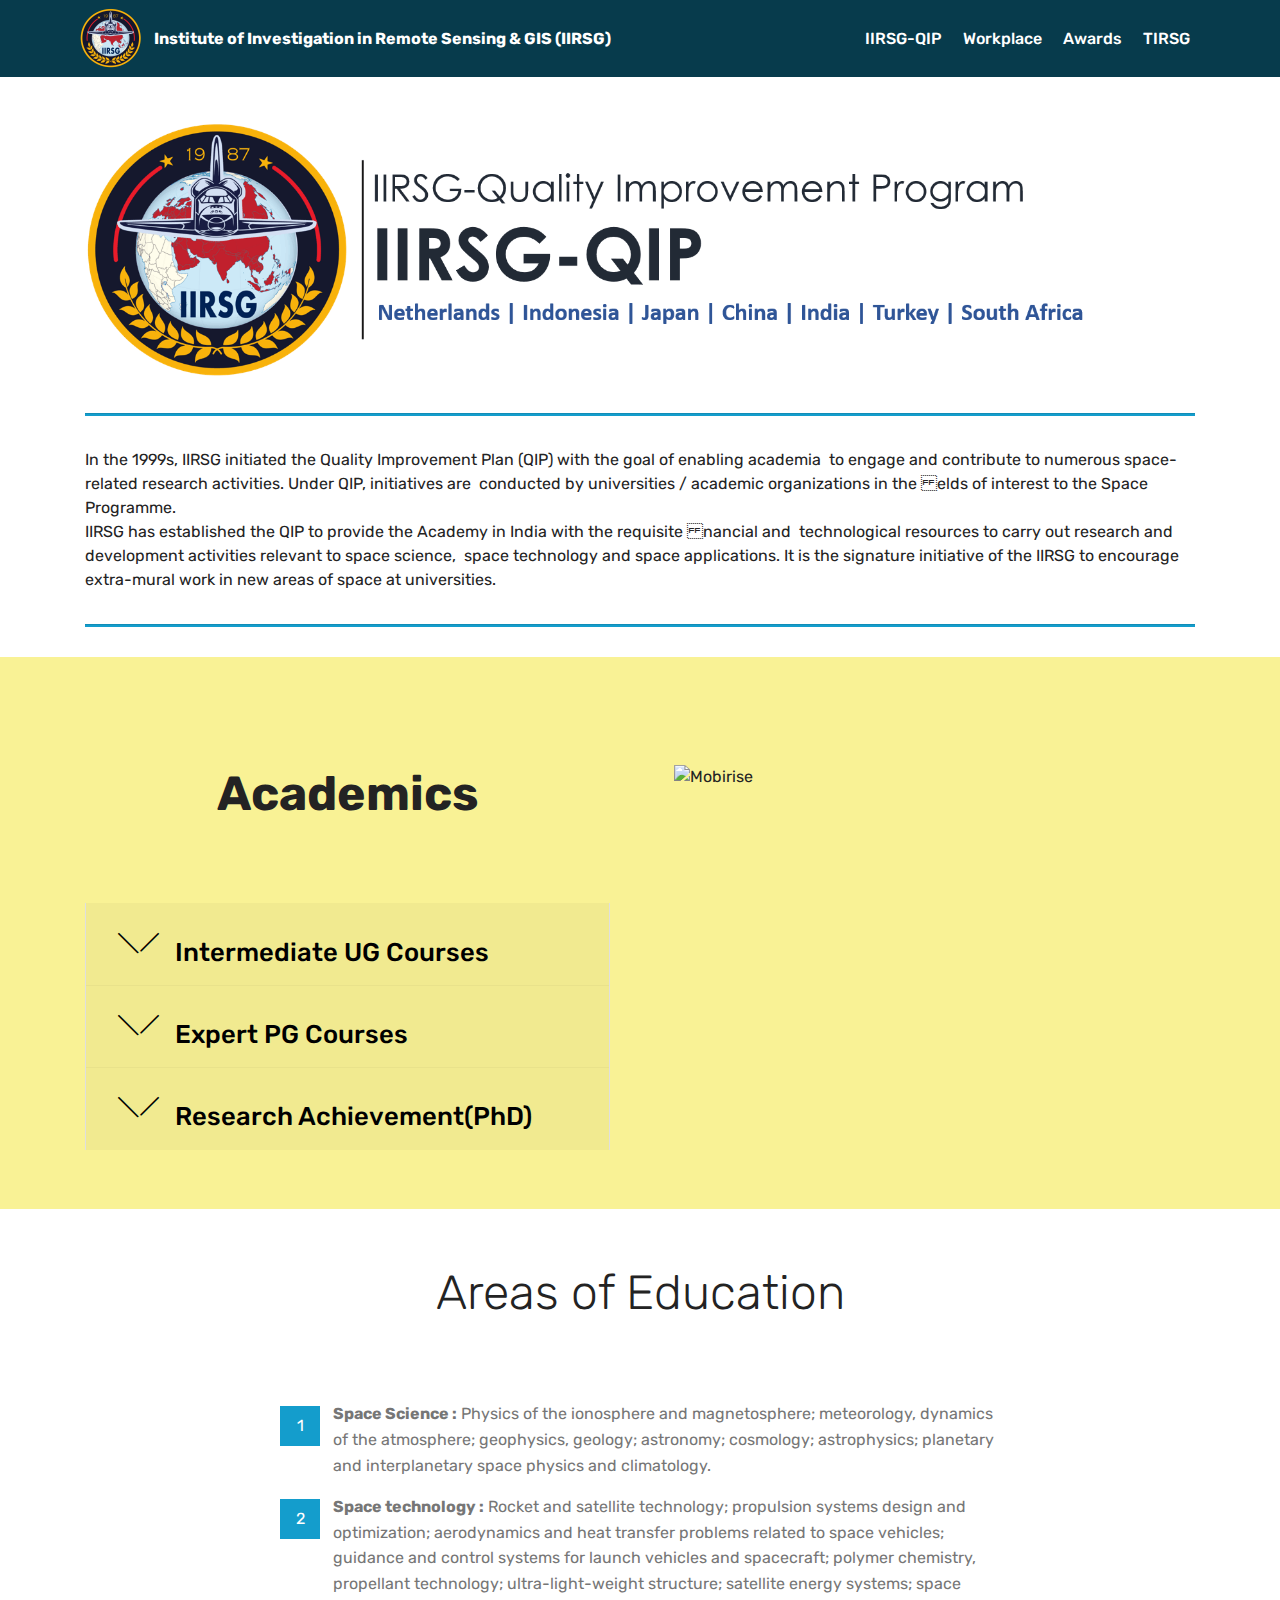
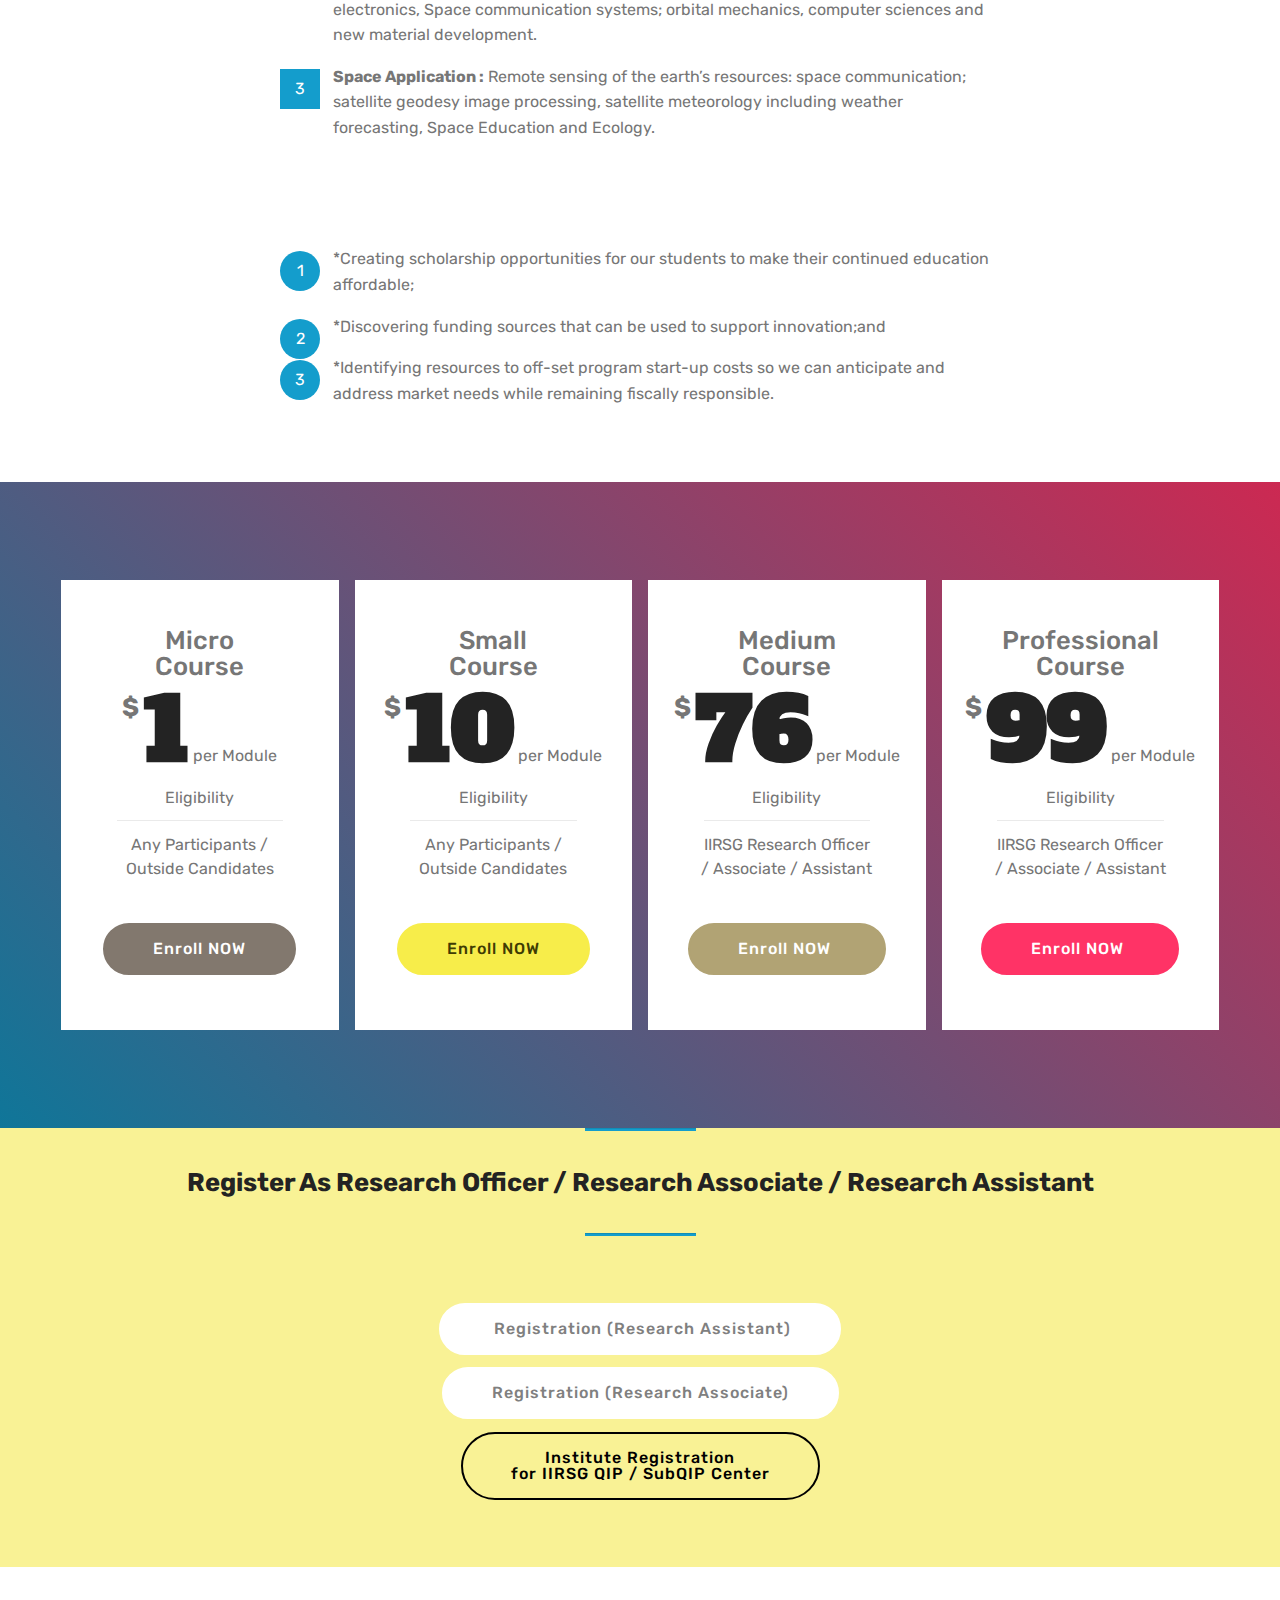
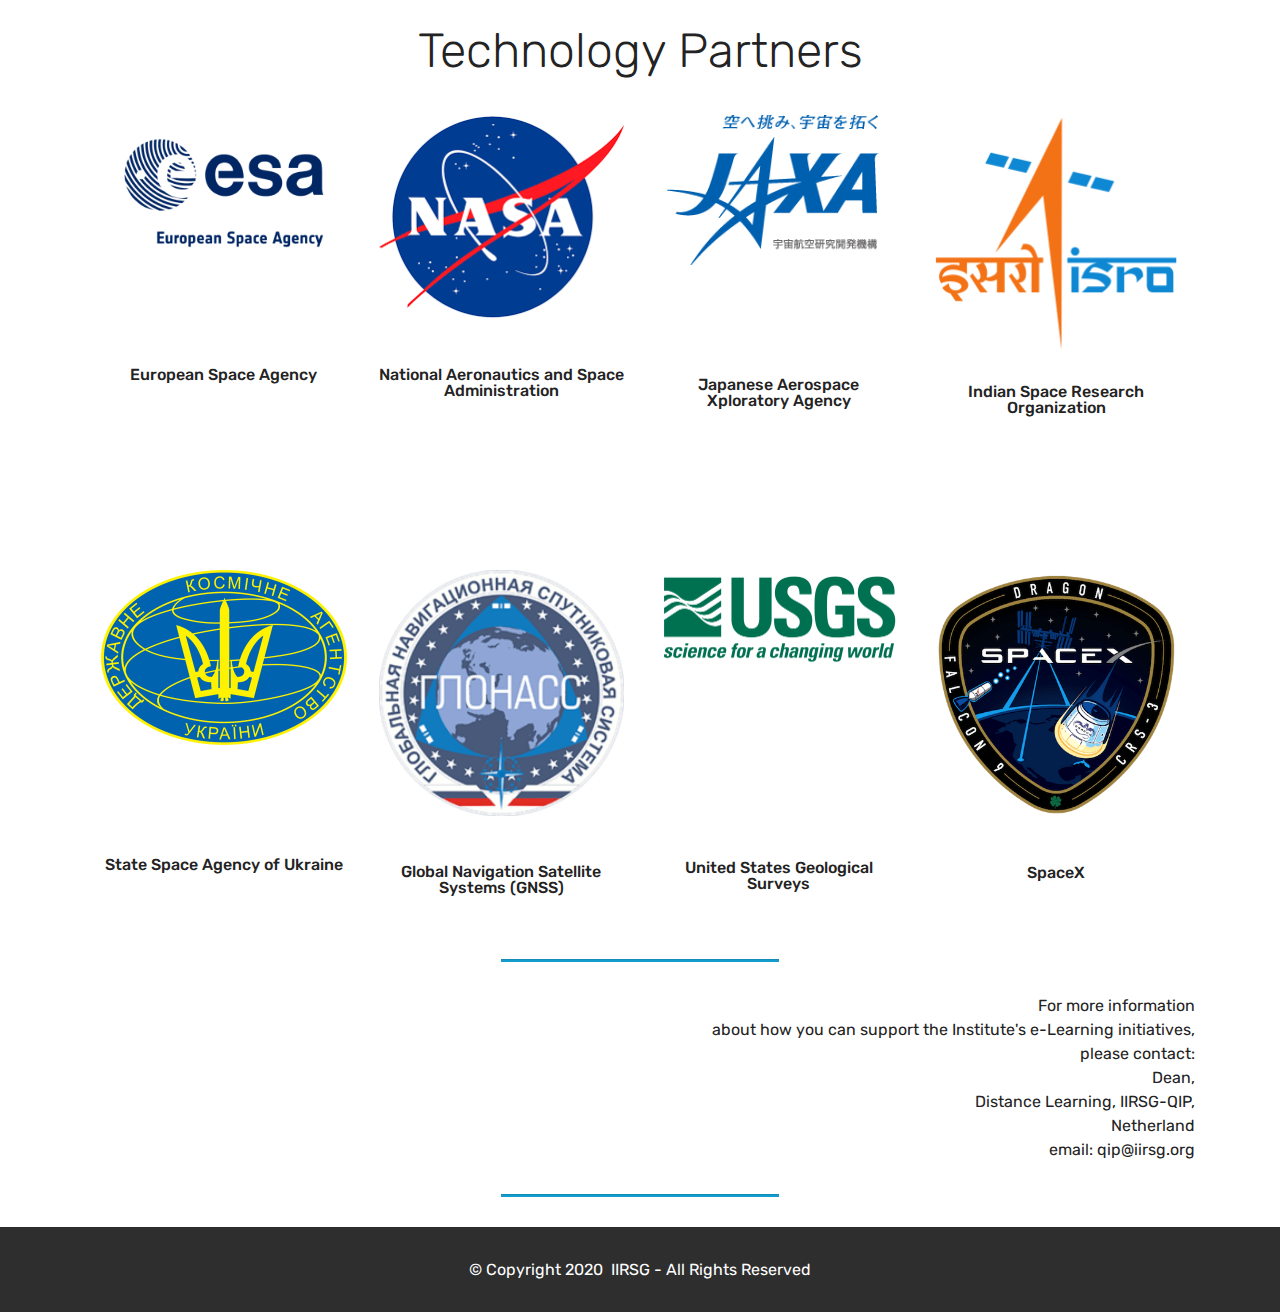
==== IIRSG-ON.html @ 500586c2 "create github pages" ====
<!DOCTYPE html>
<html  >
<head>
  <!-- Site made with Mobirise Website Builder v4.11.6, https://mobirise.com -->
  <meta charset="UTF-8">
  <meta http-equiv="X-UA-Compatible" content="IE=edge">
  <meta name="generator" content="Mobirise v4.11.6, mobirise.com">
  <meta name="twitter:card" content="summary_large_image"/>
<meta name="twitter:image:src" content="assets/images/IIRSG-ON-meta.jpg"/>
<meta property="og:image" content="assets/images/IIRSG-ON-meta.jpg"/>
<meta name="twitter:title" content="IIRSG-Outreach Network"/>
<meta name="viewport" content="width=device-width, initial-scale=1, minimum-scale=1">
  <link rel="shortcut icon" href="assets/images/iirsg-122x122.png" type="image/x-icon">
  <meta name="description" content="">
  
  <title>IIRSG-Outreach Network</title>
  <link rel="stylesheet" href="assets/web/assets/mobirise-icons/mobirise-icons.css">
  <link rel="stylesheet" href="assets/bootstrap/css/bootstrap.min.css">
  <link rel="stylesheet" href="assets/bootstrap/css/bootstrap-grid.min.css">
  <link rel="stylesheet" href="assets/bootstrap/css/bootstrap-reboot.min.css">
  <link rel="stylesheet" href="assets/tether/tether.min.css">
  <link rel="stylesheet" href="assets/dropdown/css/style.css">
  <link rel="stylesheet" href="assets/theme/css/style.css">
  <link rel="preload" as="style" href="assets/mobirise/css/mbr-additional.css"><link rel="stylesheet" href="assets/mobirise/css/mbr-additional.css" type="text/css">
  
  
  
</head>
<body>
  <section class="menu cid-s63INMiAO8" once="menu" id="menu2-27">

    

    <nav class="navbar navbar-expand beta-menu navbar-dropdown align-items-center navbar-fixed-top navbar-toggleable-sm">
        <button class="navbar-toggler navbar-toggler-right" type="button" data-toggle="collapse" data-target="#navbarSupportedContent" aria-controls="navbarSupportedContent" aria-expanded="false" aria-label="Toggle navigation">
            <div class="hamburger">
                <span></span>
                <span></span>
                <span></span>
                <span></span>
            </div>
        </button>
        <div class="menu-logo">
            <div class="navbar-brand">
                <span class="navbar-logo">
                    <a href="http://www.iirsg.org">
                        <img src="assets/images/iirsg-122x122.png" alt="Mobirise" title="" style="height: 3.8rem;">
                    </a>
                </span>
                <span class="navbar-caption-wrap"><a class="navbar-caption text-primary display-7" href="http://www.iirsg.org">
                        Institute of Investigation in Remote Sensing &amp; GIS (IIRSG)</a></span>
            </div>
        </div>
        <div class="collapse navbar-collapse" id="navbarSupportedContent">
            <ul class="navbar-nav nav-dropdown nav-right" data-app-modern-menu="true"><li class="nav-item">
                    <a class="nav-link link text-white display-4" href="qip.html" target="_blank">
                        IIRSG-QIP</a>
                </li><li class="nav-item"><a class="nav-link link text-white display-4" href="https://iirsgqip.workplace.com/" target="_blank">
                        Workplace</a></li><li class="nav-item"><a class="nav-link link text-white display-4" href="ResearchAwards.html">
                        Awards</a></li><li class="nav-item"><a class="nav-link link text-white display-4" href="TIRSG.html" target="_blank">
                        TIRSG</a></li></ul>
            
        </div>
    </nav>
</section>

<section class="engine"><a href="https://mobirise.info/j">website templates</a></section><section class="cid-s5zlQSsSRK" id="image2-1k">

    

    <figure class="mbr-figure container">
        <div class="image-block" style="width: 100%;">
            <img src="assets/images/iirsgqiplogo-1729x410.png" alt="Mobirise" title="">
            
        </div>
    </figure>
</section>

<section class="mbr-section article content9 cid-s5zlQThJG4" id="content9-1l">
    
     

    <div class="container">
        <div class="inner-container" style="width: 100%;">
            <hr class="line" style="width: 100%;">
            <div class="section-text align-center mbr-fonts-style display-7">In the 1999s, IIRSG initiated the Quality Improvement Plan (QIP) with the goal of enabling academia
&nbsp;<span style="font-size: 1rem;">to engage and contribute to numerous space-related research activities. Under QIP, initiatives are &nbsp;</span><span style="font-size: 1rem;">conducted by universities / academic organizations in the elds of interest to the Space Programme.&nbsp;</span><div>IIRSG has established the QIP to provide the Academy in India with the requisite nancial and
&nbsp;<span style="font-size: 1rem;">technological resources to carry out research and development activities relevant to space science, &nbsp;</span><span style="font-size: 1rem;">space technology and space applications. It is the signature initiative of the IIRSG to encourage&nbsp;</span></div><div>extra-mural work in new areas of space at universities.</div></div>
            <hr class="line" style="width: 100%;">
        </div>
        </div>
</section>

<section class="accordion2 cid-s5zlQTENEu" id="accordion2-1m">

    


    
    <div class="container">
        <div class="media-container-row pt-5">
            <div class="accordion-content">
                <h2 class="mbr-section-title align-center pb-3 mbr-fonts-style display-2"><strong>
                        Academics</strong></h2>
                
                <div id="bootstrap-accordion_36" class="panel-group accordionStyles accordion pt-5 mt-3" role="tablist" aria-multiselectable="true">
                        <div class="card">
                            <div class="card-header" role="tab" id="headingOne">
                                <a role="button" class="collapsed panel-title text-black" data-toggle="collapse" data-core="" href="#collapse1_36" aria-expanded="false" aria-controls="collapse1">
                                    <h4 class="mbr-fonts-style display-5">
                                        <span class="sign mbr-iconfont mbri-arrow-down inactive"></span>Intermediate UG Courses</h4>
                                </a>
                            </div>
                            <div id="collapse1_36" class="panel-collapse noScroll collapse" role="tabpanel" aria-labelledby="headingOne" data-parent="#bootstrap-accordion_36">
                                <div class="panel-body p-4">
                                    <p class="mbr-fonts-style panel-text display-7"><strong>
                                       Eligibility:</strong><br>1) <strong>Age</strong> &gt; 17 Years<br>2) <strong>Education:</strong> Intermediate School Certification (10+2)&nbsp;<br>3) <strong>Duration of Course :</strong> 3 years<br>4) <strong>Fees:</strong> 75$ (5600 INR)/year<br>5) <strong>Mode :</strong> Online<br>6) <strong>Examination:</strong> Theory (Online)+Practical (Project Based)</p>
                                </div>
                            </div>
                        </div>
                
                        <div class="card">
                            <div class="card-header" role="tab" id="headingTwo">
                                <a role="button" class="collapsed panel-title text-black" data-toggle="collapse" data-core="" href="#collapse2_36" aria-expanded="false" aria-controls="collapse2">
                                    <h4 class="mbr-fonts-style mbr-fonts-style display-5">
                                        <span class="sign mbr-iconfont mbri-arrow-down inactive"></span>Expert PG Courses</h4>
                                </a>
                                
                            </div>
                            <div id="collapse2_36" class="panel-collapse noScroll collapse" role="tabpanel" aria-labelledby="headingTwo" data-parent="#bootstrap-accordion_36">
                                <div class="panel-body p-4">
                                    <p class="mbr-fonts-style panel-text display-7"><strong>Eligibility:
<br></strong>1) <strong>Age</strong> &gt; 20 Years
<br>2) <strong>Education:</strong> Graduate School / Degree Certification (12+3) 
<br>3) <strong>Duration of Course : </strong>2 years
<br>4) <strong>Fees: </strong>75$ (5600 INR)/year
<br>5) <strong>Mode : </strong>Online
<br>6) <strong>Examination:</strong> Theory (Online)+Practical (Project Based)</p>
                                </div>
                            </div>
                        </div>
                
                        <div class="card">
                            <div class="card-header" role="tab" id="headingThree">
                                <a role="button" class="collapsed panel-title text-black" data-toggle="collapse" data-core="" href="#collapse3_36" aria-expanded="false" aria-controls="collapse3">
                                    <h4 class="mbr-fonts-style display-5">
                                        <span class="sign mbr-iconfont mbri-arrow-down inactive"></span>Research Achievement(PhD)&nbsp;</h4>
                                </a>
                            </div>
                            <div id="collapse3_36" class="panel-collapse noScroll collapse" role="tabpanel" aria-labelledby="headingThree" data-parent="#bootstrap-accordion_36">
                                <div class="panel-body p-4">
                                    <p class="mbr-fonts-style panel-text display-7"><strong>Eligibility: 
<br></strong>1) <strong>Age</strong> &gt; 24 Years 
<br>2) <strong>Education:</strong> Masters School / Degree Certification&nbsp;<br>3)&nbsp;<strong>Experience </strong>&gt; 5 Years<br>4) <strong>Research Paper:</strong> Atleast 2 in relevant subject area&nbsp;<br>4)&nbsp;<strong>Duration of Course :</strong>&nbsp;till Research Paper Acceptance&nbsp;<br>5) <strong>Fees: </strong>75$ (5600 INR)/year 
<br>6) <strong>Mode :</strong> Online 
<br>7) <strong>Examination:</strong>&nbsp; Theory (Online) (Research Methodology)</p>
                                </div>
                            </div>
                        </div>
                
                        
                
                        
                
                        
                </div>
            </div>
            <div class="mbr-figure" style="width: 105%;">
                    <img src="assets/images/image29-1042x568.png" alt="Mobirise" title="">
            </div>
        </div>
    </div>
</section>

<section class="mbr-section content4 cid-s5zlQVcc1s" id="content4-1o">

    

    <div class="container">
        <div class="media-container-row">
            <div class="title col-12 col-md-8">
                <h2 class="align-center pb-3 mbr-fonts-style display-2">Areas of Education</h2>
                
                
            </div>
        </div>
    </div>
</section>

<section class="mbr-section article content11 cid-s5zlQVKWVp" id="content11-1p">
     

    <div class="container">
        <div class="media-container-row">
            <div class="mbr-text counter-container col-12 col-md-8 mbr-fonts-style display-7">
                <ol>
                    <li><strong>Space Science :</strong> Physics of the ionosphere and magnetosphere; meteorology, dynamics of the atmosphere; geophysics, geology; astronomy; cosmology; astrophysics; planetary  and interplanetary space physics and climatology.</li>
                    <li><strong>Space technology :</strong>&nbsp;Rocket and satellite technology; propulsion systems design and optimization; aerodynamics and heat transfer problems related to space vehicles; guidance and control systems for launch vehicles and spacecraft; polymer chemistry, propellant technology; ultra-light-weight structure; satellite energy systems; space electronics, Space communication systems; orbital mechanics, computer sciences and new material development.</li>
                    <li><strong>Space Application :</strong>&nbsp;Remote sensing of the earth’s resources: space communication; satellite geodesy image processing, satellite meteorology including weather forecasting, Space Education and Ecology.</li>
                </ol>
            </div>
        </div>
    </div>
</section>

<section class="mbr-section article content11 cid-s5zlQXAksc" id="content11-1t">
     

    <div class="container">
        <div class="media-container-row">
            <div class="mbr-text counter-container col-12 col-md-8 mbr-fonts-style display-7">
                <ol>
                    <li>*Creating scholarship opportunities for our students to make their continued education affordable;
</li><li>*Discovering funding sources that can be used to support innovation;and&nbsp;</li><li>*Identifying resources to off-set program start-up costs so we can anticipate and address market needs while remaining fiscally responsible.<a href="https://mobirise.co/" style="font-size: 1rem; background-color: rgb(255, 255, 255);">now!</a><br></li>
                </ol>
            </div>
        </div>
    </div>
</section>

<section class="pricing-table1 cid-s5zqDUrqaa" id="pricing-tables1-26">

    

    
    <div class="container">
        <div class="media-container-row">

            <div class="plan col-12 mx-2 my-2 justify-content-center col-lg-3">
                <div class="plan-header text-center pt-5">
                    <h3 class="plan-title mbr-fonts-style display-5">
                        Micro<br>Course</h3>
                    <div class="plan-price">
                        <span class="price-value mbr-fonts-style display-5">
                            $
                        </span>
                        <span class="price-figure mbr-fonts-style display-1">1</span>
                        <small class="price-term mbr-fonts-style display-7">
                            per Module</small>
                    </div>
                </div>
                <div class="plan-body pb-5">
                    <div class="plan-list align-center">
                        <ul class="list-group list-group-flush mbr-fonts-style display-7">
                            <li class="list-group-item">Eligibility</li><li class="list-group-item">Any Participants / Outside Candidates</li>
                        </ul>
                    </div>
                    <div class="mbr-section-btn text-center pt-4"><a href="https://www.socialcreator.com/iirsg/?s=112565" class="btn btn-info display-4" target="_blank">Enroll NOW</a></div>
                </div>
            </div>

            <div class="plan col-12 mx-2 my-2 justify-content-center col-lg-3">
                <div class="plan-header text-center pt-5">
                    <h3 class="plan-title mbr-fonts-style display-5">Small<br>Course</h3>
                    <div class="plan-price">
                        <span class="price-value mbr-fonts-style display-5">
                            $
                        </span>
                        <span class="price-figure mbr-fonts-style display-1">10</span>
                        <small class="price-term mbr-fonts-style display-7">
                            per Module</small>
                    </div>
                </div>
                <div class="plan-body pb-5">
                    <div class="plan-list align-center">
                        <ul class="list-group list-group-flush mbr-fonts-style display-7">
                            <li class="list-group-item">Eligibility</li><li class="list-group-item">Any Participants / Outside Candidates</li>
                        </ul>
                    </div>
                    <div class="mbr-section-btn text-center pt-4"><a href="https://rzp.io/l/ProfessionalCourse" class="btn btn-success display-4" target="_blank">Enroll NOW</a></div>
                </div>
            </div>

            <div class="plan col-12 mx-2 my-2 justify-content-center col-lg-3">
                <div class="plan-header text-center pt-5">
                    <h3 class="plan-title mbr-fonts-style display-5">
                        Medium<br>Course</h3>
                    <div class="plan-price">
                        <span class="price-value mbr-fonts-style display-5">
                            $
                        </span>
                        <span class="price-figure mbr-fonts-style display-1">76</span>
                        <small class="price-term mbr-fonts-style display-7">
                            per Module</small>
                    </div>
                </div>
                <div class="plan-body pb-5">
                    <div class="plan-list align-center">
                        <ul class="list-group list-group-flush mbr-fonts-style display-7">
                            <li class="list-group-item">Eligibility</li><li class="list-group-item">IIRSG Research Officer / Associate / Assistant</li>
                        </ul>
                    </div>
                    <div class="mbr-section-btn text-center pt-4"><a href="https://mobirise.co" class="btn btn-danger display-4">Enroll NOW&nbsp;</a></div>
                </div>
            </div>

            <div class="plan col-12 mx-2 my-2 justify-content-center col-lg-3">
                <div class="plan-header text-center pt-5">
                    <h3 class="plan-title mbr-fonts-style display-5">
                        Professional Course</h3>
                    <div class="plan-price">
                        <span class="price-value mbr-fonts-style display-5">
                            $
                        </span>
                        <span class="price-figure mbr-fonts-style display-1">99</span>
                        <small class="price-term mbr-fonts-style display-7">
                            per Module</small>
                    </div>
                </div>
                <div class="plan-body pb-5">
                    <div class="plan-list align-center">
                        <ul class="list-group list-group-flush mbr-fonts-style display-7">
                            <li class="list-group-item">Eligibility</li><li class="list-group-item">IIRSG Research Officer / Associate / Assistant</li>
                        </ul>
                    </div>
                    <div class="mbr-section-btn text-center pt-4"><a href="https://mobirise.co" class="btn btn-secondary display-4">Enroll NOW&nbsp;</a></div>
                </div>
            </div>
        </div>
    </div>
</section>

<section class="mbr-section article content9 cid-s5zlQYlSBy" id="content9-1v">
    
     

    <div class="container">
        <div class="inner-container" style="width: 100%;">
            <hr class="line" style="width: 10%;">
            <div class="section-text align-center mbr-fonts-style display-5"><strong>
                    Register As Research Officer / Research Associate / Research Assistant</strong></div>
            <hr class="line" style="width: 10%;">
        </div>
        </div>
</section>

<section class="mbr-section content8 cid-s5zlQYHIAc" id="content8-1w">

    

    <div class="container">
        <div class="media-container-row title">
            <div class="col-12 col-md-8">
                <div class="mbr-section-btn align-center"><a class="btn btn-white display-4" href="https://pages.razorpay.com/iirsgreg" target="_blank">&nbsp;Registration (Research Assistant)</a> <a class="btn btn-white display-4" href="https://pages.razorpay.com/iirsgregi" target="_blank"> Registration (Research Associate)</a>
                    <a class="btn btn-black-outline display-4" href="https://rzp.io/l/InstituteRegistration" target="_blank">Institute Registration<br>for IIRSG QIP / SubQIP Center<br></a></div>
            </div>
        </div>
    </div>
</section>

<section class="mbr-section content4 cid-s5zlQZND86" id="content4-1z">

    

    <div class="container">
        <div class="media-container-row">
            <div class="title col-12 col-md-8">
                <h2 class="align-center pb-3 mbr-fonts-style display-2">
                    Technology Partners</h2>
                
                
            </div>
        </div>
    </div>
</section>

<section class="features2 cid-s5zlR0hKc7" id="features2-20">

    

    
    
    <div class="container">
        <div class="media-container-row">
            <div class="card p-3 col-12 col-md-6 col-lg-3">
                <div class="card-wrapper">
                    <div class="card-img">
                        <img src="assets/images/eesa-620x394.png" alt="Mobirise" title="">
                    </div>
                    <div class="card-box">
                        <h4 class="card-title pb-3 mbr-fonts-style display-7">
                            <br><br><br><br>European Space Agency</h4>
                        <p class="mbr-text mbr-fonts-style display-7"></p>
                    </div>
                </div>
            </div>

            <div class="card p-3 col-12 col-md-6 col-lg-3">
                <div class="card-wrapper">
                    <div class="card-img">
                        <img src="assets/images/nasa-246x205.png" alt="Mobirise" title="">
                    </div>
                    <div class="card-box ">
                        <h4 class="card-title pb-3 mbr-fonts-style display-7">
                            <br>National Aeronautics and Space Administration</h4>
                        <p class="mbr-text mbr-fonts-style display-7"></p>
                    </div>
                </div>
            </div>

            <div class="card p-3 col-12 col-md-6 col-lg-3">
                <div class="card-wrapper">
                    <div class="card-img">
                        <img src="assets/images/jaxa.gif" alt="Mobirise" title="">
                    </div>
                    <div class="card-box">
                        <h4 class="card-title pb-3 mbr-fonts-style display-7">
                            <br><br><br><br><br>Japanese Aerospace Xploratory Agency</h4>
                        <p class="mbr-text mbr-fonts-style display-7"></p>
                    </div>
                </div>
            </div>

            <div class="card p-3 col-12 col-md-6 col-lg-3">
                <div class="card-wrapper">
                    <div class="card-img">
                        <img src="assets/images/isro-492x476.png" alt="Mobirise" title="">
                    </div>
                    <div class="card-box">
                        <h4 class="card-title pb-3 mbr-fonts-style display-7">
                            Indian Space Research Organization</h4>
                        <p class="mbr-text mbr-fonts-style display-7"></p>
                    </div>
                </div>
            </div>
        </div>
    </div>
</section>

<section class="features2 cid-s5zlR1ato2" id="features2-21">

    

    
    
    <div class="container">
        <div class="media-container-row">
            <div class="card p-3 col-12 col-md-6 col-lg-3">
                <div class="card-wrapper">
                    <div class="card-img">
                        <img src="assets/images/sau-492x350.png" alt="Mobirise" title="">
                    </div>
                    <div class="card-box">
                        <h4 class="card-title pb-3 mbr-fonts-style display-7">
                            <br><br><br><br><br>State Space Agency of Ukraine</h4>
                        <p class="mbr-text mbr-fonts-style display-7"></p>
                    </div>
                </div>
            </div>

            <div class="card p-3 col-12 col-md-6 col-lg-3">
                <div class="card-wrapper">
                    <div class="card-img">
                        <img src="assets/images/gnss-220x220.png" alt="Mobirise" title="">
                    </div>
                    <div class="card-box ">
                        <h4 class="card-title pb-3 mbr-fonts-style display-7">
                            <br>Global Navigation Satellite Systems (GNSS)</h4>
                        <p class="mbr-text mbr-fonts-style display-7"></p>
                    </div>
                </div>
            </div>

            <div class="card p-3 col-12 col-md-6 col-lg-3">
                <div class="card-wrapper">
                    <div class="card-img">
                        <img src="assets/images/usgs-492x197.png" alt="Mobirise" title="">
                    </div>
                    <div class="card-box">
                        <h4 class="card-title pb-3 mbr-fonts-style display-7">
                            <br><br><br><br><br><br><br><br><br><br>United States Geological Surveys</h4>
                        <p class="mbr-text mbr-fonts-style display-7"></p>
                    </div>
                </div>
            </div>

            <div class="card p-3 col-12 col-md-6 col-lg-3">
                <div class="card-wrapper">
                    <div class="card-img">
                        <img src="assets/images/spacex-400x403.png" alt="Mobirise" title="">
                    </div>
                    <div class="card-box">
                        <h4 class="card-title pb-3 mbr-fonts-style display-7">
                            <br>SpaceX</h4>
                        <p class="mbr-text mbr-fonts-style display-7"></p>
                    </div>
                </div>
            </div>
        </div>
    </div>
</section>

<section class="mbr-section article content9 cid-s5zlR1YCK0" id="content9-22">
    
     

    <div class="container">
        <div class="inner-container" style="width: 100%;">
            <hr class="line" style="width: 25%;">
            <div class="section-text align-center mbr-fonts-style display-7">For more information <br>about how you can support the Institute's e-Learning initiatives, <br>please contact:
<div>
</div><div>Dean,
</div><div>Distance Learning, IIRSG-QIP,
</div><div>Netherland
</div><div>email: qip@iirsg.org</div></div>
            <hr class="line" style="width: 25%;">
        </div>
        </div>
</section>

<section once="footers" class="cid-s5zlR2pRzI" id="footer6-23">

    

    

    <div class="container">
        <div class="media-container-row align-center mbr-white">
            <div class="col-12">
                <p class="mbr-text mb-0 mbr-fonts-style display-7">
                    © Copyright 2020 &nbsp;IIRSG - All Rights Reserved
                </p>
            </div>
        </div>
    </div>
</section>


  <script src="assets/web/assets/jquery/jquery.min.js"></script>
  <script src="assets/popper/popper.min.js"></script>
  <script src="assets/bootstrap/js/bootstrap.min.js"></script>
  <script src="assets/tether/tether.min.js"></script>
  <script src="assets/smoothscroll/smooth-scroll.js"></script>
  <script src="assets/mbr-switch-arrow/mbr-switch-arrow.js"></script>
  <script src="assets/dropdown/js/nav-dropdown.js"></script>
  <script src="assets/dropdown/js/navbar-dropdown.js"></script>
  <script src="assets/touchswipe/jquery.touch-swipe.min.js"></script>
  <script src="assets/theme/js/script.js"></script>
  
  
</body>
</html>
---- assets/web/assets/mobirise-icons/mobirise-icons.css ----
@font-face {
  font-family: 'MobiriseIcons';
  src:  url('mobirise-icons.eot?spat4u');
  src:  url('mobirise-icons.eot?spat4u#iefix') format('embedded-opentype'),
    url('mobirise-icons.ttf?spat4u') format('truetype'),
    url('mobirise-icons.woff?spat4u') format('woff'),
    url('mobirise-icons.svg?spat4u#MobiriseIcons') format('svg');
  font-weight: normal;
  font-style: normal;
  font-display: swap;
}

[class^="mbri-"], [class*=" mbri-"] {
  /* use !important to prevent issues with browser extensions that change fonts */
  font-family: MobiriseIcons !important;
  speak: none;
  font-style: normal;
  font-weight: normal;
  font-variant: normal;
  text-transform: none;
  line-height: 1;

  /* Better Font Rendering =========== */
  -webkit-font-smoothing: antialiased;
  -moz-osx-font-smoothing: grayscale;
}

.mbri-add-submenu:before {
  content: "\e900";
}
.mbri-alert:before {
  content: "\e901";
}
.mbri-align-center:before {
  content: "\e902";
}
.mbri-align-justify:before {
  content: "\e903";
}
.mbri-align-left:before {
  content: "\e904";
}
.mbri-align-right:before {
  content: "\e905";
}
.mbri-android:before {
  content: "\e906";
}
.mbri-apple:before {
  content: "\e907";
}
.mbri-arrow-down:before {
  content: "\e908";
}
.mbri-arrow-next:before {
  content: "\e909";
}
.mbri-arrow-prev:before {
  content: "\e90a";
}
.mbri-arrow-up:before {
  content: "\e90b";
}
.mbri-bold:before {
  content: "\e90c";
}
.mbri-bookmark:before {
  content: "\e90d";
}
.mbri-bootstrap:before {
  content: "\e90e";
}
.mbri-briefcase:before {
  content: "\e90f";
}
.mbri-browse:before {
  content: "\e910";
}
.mbri-bulleted-list:before {
  content: "\e911";
}
.mbri-calendar:before {
  content: "\e912";
}
.mbri-camera:before {
  content: "\e913";
}
.mbri-cart-add:before {
  content: "\e914";
}
.mbri-cart-full:before {
  content: "\e915";
}
.mbri-cash:before {
  content: "\e916";
}
.mbri-change-style:before {
  content: "\e917";
}
.mbri-chat:before {
  content: "\e918";
}
.mbri-clock:before {
  content: "\e919";
}
.mbri-close:before {
  content: "\e91a";
}
.mbri-cloud:before {
  content: "\e91b";
}
.mbri-code:before {
  content: "\e91c";
}
.mbri-contact-form:before {
  content: "\e91d";
}
.mbri-credit-card:before {
  content: "\e91e";
}
.mbri-cursor-click:before {
  content: "\e91f";
}
.mbri-cust-feedback:before {
  content: "\e920";
}
.mbri-database:before {
  content: "\e921";
}
.mbri-delivery:before {
  content: "\e922";
}
.mbri-desktop:before {
  content: "\e923";
}
.mbri-devices:before {
  content: "\e924";
}
.mbri-down:before {
  content: "\e925";
}
.mbri-download:before {
  content: "\e989";
}
.mbri-drag-n-drop:before {
  content: "\e927";
}
.mbri-drag-n-drop2:before {
  content: "\e928";
}
.mbri-edit:before {
  content: "\e929";
}
.mbri-edit2:before {
  content: "\e92a";
}
.mbri-error:before {
  content: "\e92b";
}
.mbri-extension:before {
  content: "\e92c";
}
.mbri-features:before {
  content: "\e92d";
}
.mbri-file:before {
  content: "\e92e";
}
.mbri-flag:before {
  content: "\e92f";
}
.mbri-folder:before {
  content: "\e930";
}
.mbri-gift:before {
  content: "\e931";
}
.mbri-github:before {
  content: "\e932";
}
.mbri-globe:before {
  content: "\e933";
}
.mbri-globe-2:before {
  content: "\e934";
}
.mbri-growing-chart:before {
  content: "\e935";
}
.mbri-hearth:before {
  content: "\e936";
}
.mbri-help:before {
  content: "\e937";
}
.mbri-home:before {
  content: "\e938";
}
.mbri-hot-cup:before {
  content: "\e939";
}
.mbri-idea:before {
  content: "\e93a";
}
.mbri-image-gallery:before {
  content: "\e93b";
}
.mbri-image-slider:before {
  content: "\e93c";
}
.mbri-info:before {
  content: "\e93d";
}
.mbri-italic:before {
  content: "\e93e";
}
.mbri-key:before {
  content: "\e93f";
}
.mbri-laptop:before {
  content: "\e940";
}
.mbri-layers:before {
  content: "\e941";
}
.mbri-left-right:before {
  content: "\e942";
}
.mbri-left:before {
  content: "\e943";
}
.mbri-letter:before {
  content: "\e944";
}
.mbri-like:before {
  content: "\e945";
}
.mbri-link:before {
  content: "\e946";
}
.mbri-lock:before {
  content: "\e947";
}
.mbri-login:before {
  content: "\e948";
}
.mbri-logout:before {
  content: "\e949";
}
.mbri-magic-stick:before {
  content: "\e94a";
}
.mbri-map-pin:before {
  content: "\e94b";
}
.mbri-menu:before {
  content: "\e94c";
}
.mbri-mobile:before {
  content: "\e94d";
}
.mbri-mobile2:before {
  content: "\e94e";
}
.mbri-mobirise:before {
  content: "\e94f";
}
.mbri-more-horizontal:before {
  content: "\e950";
}
.mbri-more-vertical:before {
  content: "\e951";
}
.mbri-music:before {
  content: "\e952";
}
.mbri-new-file:before {
  content: "\e953";
}
.mbri-numbered-list:before {
  content: "\e954";
}
.mbri-opened-folder:before {
  content: "\e955";
}
.mbri-pages:before {
  content: "\e956";
}
.mbri-paper-plane:before {
  content: "\e957";
}
.mbri-paperclip:before {
  content: "\e958";
}
.mbri-photo:before {
  content: "\e959";
}
.mbri-photos:before {
  content: "\e95a";
}
.mbri-pin:before {
  content: "\e95b";
}
.mbri-play:before {
  content: "\e95c";
}
.mbri-plus:before {
  content: "\e95d";
}
.mbri-preview:before {
  content: "\e95e";
}
.mbri-print:before {
  content: "\e95f";
}
.mbri-protect:before {
  content: "\e960";
}
.mbri-question:before {
  content: "\e961";
}
.mbri-quote-left:before {
  content: "\e962";
}
.mbri-quote-right:before {
  content: "\e963";
}
.mbri-refresh:before {
  content: "\e964";
}
.mbri-responsive:before {
  content: "\e965";
}
.mbri-right:before {
  content: "\e966";
}
.mbri-rocket:before {
  content: "\e967";
}
.mbri-sad-face:before {
  content: "\e968";
}
.mbri-sale:before {
  content: "\e969";
}
.mbri-save:before {
  content: "\e96a";
}
.mbri-search:before {
  content: "\e96b";
}
.mbri-setting:before {
  content: "\e96c";
}
.mbri-setting2:before {
  content: "\e96d";
}
.mbri-setting3:before {
  content: "\e96e";
}
.mbri-share:before {
  content: "\e96f";
}
.mbri-shopping-bag:before {
  content: "\e970";
}
.mbri-shopping-basket:before {
  content: "\e971";
}
.mbri-shopping-cart:before {
  content: "\e972";
}
.mbri-sites:before {
  content: "\e973";
}
.mbri-smile-face:before {
  content: "\e974";
}
.mbri-speed:before {
  content: "\e975";
}
.mbri-star:before {
  content: "\e976";
}
.mbri-success:before {
  content: "\e977";
}
.mbri-sun:before {
  content: "\e978";
}
.mbri-sun2:before {
  content: "\e979";
}
.mbri-tablet:before {
  content: "\e97a";
}
.mbri-tablet-vertical:before {
  content: "\e97b";
}
.mbri-target:before {
  content: "\e97c";
}
.mbri-timer:before {
  content: "\e97d";
}
.mbri-to-ftp:before {
  content: "\e97e";
}
.mbri-to-local-drive:before {
  content: "\e97f";
}
.mbri-touch-swipe:before {
  content: "\e980";
}
.mbri-touch:before {
  content: "\e981";
}
.mbri-trash:before {
  content: "\e982";
}
.mbri-underline:before {
  content: "\e983";
}
.mbri-unlink:before {
  content: "\e984";
}
.mbri-unlock:before {
  content: "\e985";
}
.mbri-up-down:before {
  content: "\e986";
}
.mbri-up:before {
  content: "\e987";
}
.mbri-update:before {
  content: "\e988";
}
.mbri-upload:before {
 content: "\e926"; 
}
.mbri-user:before {
  content: "\e98a";
}
.mbri-user2:before {
  content: "\e98b";
}
.mbri-users:before {
  content: "\e98c";
}
.mbri-video:before {
  content: "\e98d";
}
.mbri-video-play:before {
  content: "\e98e";
}
.mbri-watch:before {
  content: "\e98f";
}
.mbri-website-theme:before {
  content: "\e990";
}
.mbri-wifi:before {
  content: "\e991";
}
.mbri-windows:before {
  content: "\e992";
}
.mbri-zoom-out:before {
  content: "\e993";
}
.mbri-redo:before {
  content: "\e994";
}
.mbri-undo:before {
  content: "\e995";
}
---- assets/dropdown/css/style.css ----
.navbar-dropdown {
  left: 0;
  padding: 0;
  position: absolute;
  right: 0;
  top: 0;
  transition: all 0.45s ease;
  z-index: 1030;
  background: #282828; }
  .navbar-dropdown .navbar-logo {
    margin-right: 0.8rem;
    transition: margin 0.3s ease-in-out;
    vertical-align: middle; }
    .navbar-dropdown .navbar-logo img {
      height: 3.125rem;
      transition: all 0.3s ease-in-out; }
    .navbar-dropdown .navbar-logo.mbr-iconfont {
      font-size: 3.125rem;
      line-height: 3.125rem; }
  .navbar-dropdown .navbar-caption {
    font-weight: 700;
    white-space: normal;
    vertical-align: -4px;
    line-height: 3.125rem !important; }
    .navbar-dropdown .navbar-caption, .navbar-dropdown .navbar-caption:hover {
      color: inherit;
      text-decoration: none; }
  .navbar-dropdown .mbr-iconfont + .navbar-caption {
    vertical-align: -1px; }
  .navbar-dropdown.navbar-fixed-top {
    position: fixed; }
  .navbar-dropdown .navbar-brand span {
    vertical-align: -4px; }
  .navbar-dropdown.bg-color.transparent {
    background: none; }
  .navbar-dropdown.navbar-short .navbar-brand {
    padding: 0.625rem 0; }
    .navbar-dropdown.navbar-short .navbar-brand span {
      vertical-align: -1px; }
  .navbar-dropdown.navbar-short .navbar-caption {
    line-height: 2.375rem !important;
    vertical-align: -2px; }
  .navbar-dropdown.navbar-short .navbar-logo {
    margin-right: 0.5rem; }
    .navbar-dropdown.navbar-short .navbar-logo img {
      height: 2.375rem; }
    .navbar-dropdown.navbar-short .navbar-logo.mbr-iconfont {
      font-size: 2.375rem;
      line-height: 2.375rem; }
  .navbar-dropdown.navbar-short .mbr-table-cell {
    height: 3.625rem; }
  .navbar-dropdown .navbar-close {
    left: 0.6875rem;
    position: fixed;
    top: 0.75rem;
    z-index: 1000; }
  .navbar-dropdown .hamburger-icon {
    content: "";
    display: inline-block;
    vertical-align: middle;
    width: 16px;
    -webkit-box-shadow: 0 -6px 0 1px #282828,0 0 0 1px #282828,0 6px 0 1px #282828;
    -moz-box-shadow: 0 -6px 0 1px #282828,0 0 0 1px #282828,0 6px 0 1px #282828;
    box-shadow: 0 -6px 0 1px #282828,0 0 0 1px #282828,0 6px 0 1px #282828; }

.dropdown-menu .dropdown-toggle[data-toggle="dropdown-submenu"]::after {
  border-bottom: 0.35em solid transparent;
  border-left: 0.35em solid;
  border-right: 0;
  border-top: 0.35em solid transparent;
  margin-left: 0.3rem; }

.dropdown-menu .dropdown-item:focus {
  outline: 0; }

.nav-dropdown {
  font-size: 0.75rem;
  font-weight: 500;
  height: auto !important; }
  .nav-dropdown .nav-btn {
    padding-left: 1rem; }
  .nav-dropdown .link {
    margin: .667em 1.667em;
    font-weight: 500;
    padding: 0;
    transition: color .2s ease-in-out; }
    .nav-dropdown .link.dropdown-toggle {
      margin-right: 2.583em; }
      .nav-dropdown .link.dropdown-toggle::after {
        margin-left: .25rem;
        border-top: 0.35em solid;
        border-right: 0.35em solid transparent;
        border-left: 0.35em solid transparent;
        border-bottom: 0; }
      .nav-dropdown .link.dropdown-toggle[aria-expanded="true"] {
        margin: 0;
        padding: 0.667em 3.263em  0.667em 1.667em; }
  .nav-dropdown .link::after,
  .nav-dropdown .dropdown-item::after {
    color: inherit; }
  .nav-dropdown .btn {
    font-size: 0.75rem;
    font-weight: 700;
    letter-spacing: 0;
    margin-bottom: 0;
    padding-left: 1.25rem;
    padding-right: 1.25rem; }
  .nav-dropdown .dropdown-menu {
    border-radius: 0;
    border: 0;
    left: 0;
    margin: 0;
    padding-bottom: 1.25rem;
    padding-top: 1.25rem;
    position: relative; }
  .nav-dropdown .dropdown-submenu {
    margin-left: 0.125rem;
    top: 0; }
  .nav-dropdown .dropdown-item {
    font-weight: 500;
    line-height: 2;
    padding: 0.3846em 4.615em 0.3846em 1.5385em;
    position: relative;
    transition: color .2s ease-in-out, background-color .2s ease-in-out; }
    .nav-dropdown .dropdown-item::after {
      margin-top: -0.3077em;
      position: absolute;
      right: 1.1538em;
      top: 50%; }
    .nav-dropdown .dropdown-item:focus, .nav-dropdown .dropdown-item:hover {
      background: none; }

@media (max-width: 767px) {
  .nav-dropdown.navbar-toggleable-sm {
    bottom: 0;
    display: none;
    left: 0;
    overflow-x: hidden;
    position: fixed;
    top: 0;
    transform: translateX(-100%);
    -ms-transform: translateX(-100%);
    -webkit-transform: translateX(-100%);
    width: 18.75rem;
    z-index: 999; } }
.nav-dropdown.navbar-toggleable-xl {
  bottom: 0;
  display: none;
  left: 0;
  overflow-x: hidden;
  position: fixed;
  top: 0;
  transform: translateX(-100%);
  -ms-transform: translateX(-100%);
  -webkit-transform: translateX(-100%);
  width: 18.75rem;
  z-index: 999; }

.nav-dropdown-sm {
  display: block !important;
  overflow-x: hidden;
  overflow: auto;
  padding-top: 3.875rem; }
  .nav-dropdown-sm::after {
    content: "";
    display: block;
    height: 3rem;
    width: 100%; }
  .nav-dropdown-sm.collapse.in ~ .navbar-close {
    display: block !important; }
  .nav-dropdown-sm.collapsing, .nav-dropdown-sm.collapse.in {
    transform: translateX(0);
    -ms-transform: translateX(0);
    -webkit-transform: translateX(0);
    transition: all 0.25s ease-out;
    -webkit-transition: all 0.25s ease-out;
    background: #282828; }
  .nav-dropdown-sm.collapsing[aria-expanded="false"] {
    transform: translateX(-100%);
    -ms-transform: translateX(-100%);
    -webkit-transform: translateX(-100%); }
  .nav-dropdown-sm .nav-item {
    display: block;
    margin-left: 0 !important;
    padding-left: 0; }
  .nav-dropdown-sm .link,
  .nav-dropdown-sm .dropdown-item {
    border-top: 1px dotted rgba(255, 255, 255, 0.1);
    font-size: 0.8125rem;
    line-height: 1.6;
    margin: 0 !important;
    padding: 0.875rem 2.4rem 0.875rem 1.5625rem !important;
    position: relative;
    white-space: normal; }
    .nav-dropdown-sm .link:focus, .nav-dropdown-sm .link:hover,
    .nav-dropdown-sm .dropdown-item:focus,
    .nav-dropdown-sm .dropdown-item:hover {
      background: rgba(0, 0, 0, 0.2) !important;
      color: #c0a375; }
  .nav-dropdown-sm .nav-btn {
    position: relative;
    padding: 1.5625rem 1.5625rem 0 1.5625rem; }
    .nav-dropdown-sm .nav-btn::before {
      border-top: 1px dotted rgba(255, 255, 255, 0.1);
      content: "";
      left: 0;
      position: absolute;
      top: 0;
      width: 100%; }
    .nav-dropdown-sm .nav-btn + .nav-btn {
      padding-top: 0.625rem; }
      .nav-dropdown-sm .nav-btn + .nav-btn::before {
        display: none; }
  .nav-dropdown-sm .btn {
    padding: 0.625rem 0; }
  .nav-dropdown-sm .dropdown-toggle[data-toggle="dropdown-submenu"]::after {
    margin-left: .25rem;
    border-top: 0.35em solid;
    border-right: 0.35em solid transparent;
    border-left: 0.35em solid transparent;
    border-bottom: 0; }
  .nav-dropdown-sm .dropdown-toggle[data-toggle="dropdown-submenu"][aria-expanded="true"]::after {
    border-top: 0;
    border-right: 0.35em solid transparent;
    border-left: 0.35em solid transparent;
    border-bottom: 0.35em solid; }
  .nav-dropdown-sm .dropdown-menu {
    margin: 0;
    padding: 0;
    position: relative;
    top: 0;
    left: 0;
    width: 100%;
    border: 0;
    float: none;
    border-radius: 0;
    background: none; }
  .nav-dropdown-sm .dropdown-submenu {
    left: 100%;
    margin-left: 0.125rem;
    margin-top: -1.25rem;
    top: 0; }

.navbar-toggleable-sm .nav-dropdown .dropdown-menu {
  position: absolute; }

.navbar-toggleable-sm .nav-dropdown .dropdown-submenu {
  left: 100%;
  margin-left: 0.125rem;
  margin-top: -1.25rem;
  top: 0; }

.navbar-toggleable-sm.opened .nav-dropdown .dropdown-menu {
  position: relative; }

.navbar-toggleable-sm.opened .nav-dropdown .dropdown-submenu {
  left: 0;
  margin-left: 00rem;
  margin-top: 0rem;
  top: 0; }

.is-builder .nav-dropdown.collapsing {
  transition: none !important; }

/*# sourceMappingURL=style.css.map */
---- assets/theme/css/style.css ----
/*!
 * Mobirise v4 theme (https://mobirise.com/)
 * Copyright 2017 Mobirise
 */
section {
  background-color: #eeeeee; }

body {
  font-style: normal;
  line-height: 1.5; }

section,
.container,
.container-fluid {
  position: relative;
  word-wrap: break-word; }

a.mbr-iconfont:hover {
  text-decoration: none; }

.article .lead p,
.article .lead ul,
.article .lead ol,
.article .lead pre,
.article .lead blockquote {
  margin-bottom: 0; }

ul,
ol,
pre,
blockquote {
  margin-bottom: 2.3125rem; }

pre {
  background: #f4f4f4;
  padding: 10px 24px;
  white-space: pre-wrap; }

.inactive {
  -webkit-user-select: none;
  -moz-user-select: none;
  -ms-user-select: none;
  user-select: none;
  pointer-events: none;
  -webkit-user-drag: none;
  user-drag: none; }

.mbr-section__comments .row {
  justify-content: center;
  -webkit-justify-content: center; }

a {
  font-style: normal;
  font-weight: 400;
  cursor: pointer; }
  a, a:hover {
    text-decoration: none; }

figure {
  margin-bottom: 0; }

body {
  color: #232323; }

h1,
h2,
h3,
h4,
h5,
h6,
.h1,
.h2,
.h3,
.h4,
.h5,
.h6,
.display-1,
.display-2,
.display-3,
.display-4 {
  line-height: 1;
  word-break: break-word;
  word-wrap: break-word; }

.mbr-section-title {
  font-style: normal;
  line-height: 1.2; }

.mbr-section-subtitle {
  line-height: 1.3; }

.mbr-text {
  font-style: normal;
  line-height: 1.6; }

b,
strong {
  font-weight: bold; }

blockquote {
  padding: 10px 0 10px 20px;
  position: relative;
  border-left: 2px solid;
  border-color: #ff3366; }

input:-webkit-autofill, input:-webkit-autofill:hover, input:-webkit-autofill:focus, input:-webkit-autofill:active {
  transition-delay: 9999s;
  transition-property: background-color, color; }

textarea[type='hidden'] {
  display: none; }

body {
  position: relative; }

section {
  background-position: 50% 50%;
  background-repeat: no-repeat;
  background-size: cover; }
  section .mbr-background-video,
  section .mbr-background-video-preview {
    position: absolute;
    bottom: 0;
    left: 0;
    right: 0;
    top: 0; }

.hidden {
  visibility: hidden; }

.mbr-z-index20 {
  z-index: 20; }

/*! Base colors */
.mbr-white {
  color: #ffffff; }

.mbr-black {
  color: #000000; }

.mbr-bg-white {
  background-color: #ffffff; }

.mbr-bg-black {
  background-color: #000000; }

/*! Text-aligns */
.align-left {
  text-align: left; }

.align-center {
  text-align: center; }

.align-right {
  text-align: right; }

@media (max-width: 767px) {
  .align-left,
  .align-center,
  .align-right,
  .mbr-section-btn,
  .mbr-section-title {
    text-align: center; } }
/*! Font-weight  */
.mbr-light {
  font-weight: 300; }

.mbr-regular {
  font-weight: 400; }

.mbr-semibold {
  font-weight: 500; }

.mbr-bold {
  font-weight: 700; }

/*! Media  */
.media-size-item {
  -webkit-flex: 1 1 auto;
  -moz-flex: 1 1 auto;
  -ms-flex: 1 1 auto;
  -o-flex: 1 1 auto;
  flex: 1 1 auto; }

.media-content {
  -webkit-flex-basis: 100%;
  flex-basis: 100%; }

.media-container-row {
  display: -ms-flexbox;
  display: -webkit-flex;
  display: flex;
  -webkit-flex-direction: row;
  -ms-flex-direction: row;
  flex-direction: row;
  -webkit-flex-wrap: wrap;
  -ms-flex-wrap: wrap;
  flex-wrap: wrap;
  -webkit-justify-content: center;
  -ms-flex-pack: center;
  justify-content: center;
  -webkit-align-content: center;
  -ms-flex-line-pack: center;
  align-content: center;
  -webkit-align-items: start;
  -ms-flex-align: start;
  align-items: start; }
  .media-container-row .media-size-item {
    width: 400px; }

.media-container-column {
  display: -ms-flexbox;
  display: -webkit-flex;
  display: flex;
  -webkit-flex-direction: column;
  -ms-flex-direction: column;
  flex-direction: column;
  -webkit-flex-wrap: wrap;
  -ms-flex-wrap: wrap;
  flex-wrap: wrap;
  -webkit-justify-content: center;
  -ms-flex-pack: center;
  justify-content: center;
  -webkit-align-content: center;
  -ms-flex-line-pack: center;
  align-content: center;
  -webkit-align-items: stretch;
  -ms-flex-align: stretch;
  align-items: stretch; }
  .media-container-column > * {
    width: 100%; }

@media (min-width: 992px) {
  .media-container-row {
    -webkit-flex-wrap: nowrap;
    -ms-flex-wrap: nowrap;
    flex-wrap: nowrap; } }
figure {
  overflow: hidden; }

figure[mbr-media-size] {
  transition: width 0.1s; }

.mbr-figure img,
.mbr-figure iframe {
  display: block;
  width: 100%; }

.card {
  background-color: transparent;
  border: none; }

.card-box {
  width: 100%; }

.card-img {
  text-align: center;
  flex-shrink: 0;
  -webkit-flex-shrink: 0; }

.media {
  max-width: 100%;
  margin: 0 auto; }

.mbr-figure {
  -ms-flex-item-align: center;
  -ms-grid-row-align: center;
  -webkit-align-self: center;
  align-self: center; }

.media-container > div {
  max-width: 100%; }

.mbr-figure img,
.card-img img {
  width: 100%; }

@media (max-width: 991px) {
  .media-size-item {
    width: auto !important; }

  .media {
    width: auto; }

  .mbr-figure {
    width: 100% !important; } }
/*! Buttons */
.btn {
  font-weight: 500;
  border-width: 2px;
  font-style: normal;
  letter-spacing: 1px;
  margin: .4rem .8rem;
  white-space: normal;
  -webkit-transition: all .3s ease-in-out;
  -moz-transition: all .3s ease-in-out;
  transition: all .3s ease-in-out;
  display: inline-flex;
  align-items: center;
  justify-content: center;
  word-break: break-word;
  -webkit-align-items: center;
  -webkit-justify-content: center;
  display: -webkit-inline-flex; }

.btn-sm {
  font-weight: 500;
  letter-spacing: 1px;
  -webkit-transition: all .3s ease-in-out;
  -moz-transition: all .3s ease-in-out;
  transition: all .3s ease-in-out; }

.btn-md {
  font-weight: 500;
  letter-spacing: 1px;
  margin: .4rem .8rem !important;
  -webkit-transition: all .3s ease-in-out;
  -moz-transition: all .3s ease-in-out;
  transition: all .3s ease-in-out; }

.btn-lg {
  font-weight: 500;
  letter-spacing: 1px;
  margin: .4rem .8rem !important;
  -webkit-transition: all .3s ease-in-out;
  -moz-transition: all .3s ease-in-out;
  transition: all .3s ease-in-out; }

.mbr-section-btn {
  margin-left: -0.25rem;
  margin-right: -0.25rem;
  font-size: 0; }

nav .mbr-section-btn {
  margin-left: 0rem;
  margin-right: 0rem; }

.btn-form {
  border-radius: 0; }
  .btn-form:hover {
    cursor: pointer; }

/*! Btn icon margin */
.btn .mbr-iconfont,
.btn.btn-sm .mbr-iconfont {
  cursor: pointer;
  margin-right: 0.5rem; }

.btn.btn-md .mbr-iconfont,
.btn.btn-md .mbr-iconfont {
  margin-right: 0.8rem; }

.mbr-regular {
  font-weight: 400; }

.mbr-semibold {
  font-weight: 500; }

.mbr-bold {
  font-weight: 700; }

[type='submit'] {
  -webkit-appearance: none; }

/*! Full-screen */
.mbr-fullscreen .mbr-overlay {
  min-height: 100vh; }

.mbr-fullscreen {
  display: flex;
  display: -webkit-flex;
  display: -moz-flex;
  display: -ms-flex;
  display: -o-flex;
  align-items: center;
  -webkit-align-items: center;
  min-height: 100vh;
  padding-top: 3rem;
  padding-bottom: 3rem; }

/*! Map */
.map {
  height: 25rem;
  position: relative; }
  .map iframe {
    width: 100%;
    height: 100%; }

.mbr-overlay {
  background-color: #000;
  bottom: 0;
  left: 0;
  opacity: .5;
  position: absolute;
  right: 0;
  top: 0;
  z-index: 0;
  pointer-events: none; }

/* Form */
blockquote {
  font-style: italic;
  padding: 10px 0 10px 20px;
  font-size: 1.09rem;
  position: relative;
  border-width: 3px; }

.form-control {
  background-color: #f5f5f5;
  box-shadow: none;
  color: #565656;
  line-height: 1.43;
  min-height: 3.5em;
  padding: 1.07em .5em; }
  .form-control, .form-control:focus {
    border: 1px solid #e8e8e8; }
  .form-active .form-control:invalid {
    border-color: red; }

.form-control-label {
  position: relative;
  cursor: pointer;
  margin-bottom: .357em;
  padding: 0; }

.alert {
  color: #ffffff;
  border-radius: 0;
  border: 0;
  font-size: .875rem;
  line-height: 1.5;
  margin-bottom: 1.875rem;
  padding: 1.25rem;
  position: relative; }
  .alert.alert-form::after {
    background-color: inherit;
    bottom: -7px;
    content: "";
    display: block;
    height: 14px;
    left: 50%;
    margin-left: -7px;
    position: absolute;
    transform: rotate(45deg);
    width: 14px;
    -webkit-transform: rotate(45deg); }

.form-asterisk {
  font-family: initial;
  position: absolute;
  top: -2px;
  font-weight: normal; }

/*! Scroll to top arrow */
#scrollToTop a i:before {
  content: '';
  position: absolute;
  height: 40%;
  top: 25%;
  background: #fff;
  width: 2px;
  left: calc(50% - 1px); }
#scrollToTop a i:after {
  content: '';
  position: absolute;
  display: block;
  border-top: 2px solid #fff;
  border-right: 2px solid #fff;
  width: 40%;
  height: 40%;
  left: 30%;
  bottom: 30%;
  transform: rotate(135deg);
  -webkit-transform: rotate(135deg); }

.mbr-arrow-up {
  bottom: 25px;
  right: 90px;
  position: fixed;
  text-align: right;
  z-index: 5000;
  color: #ffffff;
  font-size: 32px;
  transform: rotate(180deg);
  -webkit-transform: rotate(180deg); }

.mbr-arrow-up a {
  background: rgba(0, 0, 0, 0.2);
  border-radius: 3px;
  color: #fff;
  display: inline-block;
  height: 60px;
  width: 60px;
  outline-style: none !important;
  position: relative;
  text-decoration: none;
  transition: all 0.3s ease-in-out;
  cursor: pointer;
  text-align: center; }
  .mbr-arrow-up a:hover {
    background-color: rgba(0, 0, 0, 0.4); }
  .mbr-arrow-up a i {
    line-height: 60px; }

.mbr-arrow-up-icon {
  display: block;
  color: #fff; }

.mbr-arrow-up-icon::before {
  content: '\203a';
  display: inline-block;
  font-family: serif;
  font-size: 32px;
  line-height: 1;
  font-style: normal;
  position: relative;
  top: 6px;
  left: -4px;
  -webkit-transform: rotate(-90deg);
  transform: rotate(-90deg); }

/*! Arrow Down */
.mbr-arrow {
  position: absolute;
  bottom: 45px;
  left: 50%;
  width: 60px;
  height: 60px;
  cursor: pointer;
  background-color: rgba(80, 80, 80, 0.5);
  border-radius: 50%;
  -webkit-transform: translateX(-50%);
  transform: translateX(-50%); }
  .mbr-arrow > a {
    display: inline-block;
    text-decoration: none;
    outline-style: none;
    -webkit-animation: arrowdown 1.7s ease-in-out infinite;
    animation: arrowdown 1.7s ease-in-out infinite; }
    .mbr-arrow > a > i {
      position: absolute;
      top: -2px;
      left: 15px;
      font-size: 2rem; }

@keyframes arrowdown {
  0% {
    transform: translateY(0px);
    -webkit-transform: translateY(0px); }
  50% {
    transform: translateY(-5px);
    -webkit-transform: translateY(-5px); }
  100% {
    transform: translateY(0px);
    -webkit-transform: translateY(0px); } }
@-webkit-keyframes arrowdown {
  0% {
    transform: translateY(0px);
    -webkit-transform: translateY(0px); }
  50% {
    transform: translateY(-5px);
    -webkit-transform: translateY(-5px); }
  100% {
    transform: translateY(0px);
    -webkit-transform: translateY(0px); } }
@media (max-width: 500px) {
  .mbr-arrow-up {
    left: 50%;
    right: auto;
    transform: translateX(-50%) rotate(180deg);
    -webkit-transform: translateX(-50%) rotate(180deg); } }
/*Gradients animation*/
@keyframes gradient-animation {
  from {
    background-position: 0% 100%;
    animation-timing-function: ease-in-out; }
  to {
    background-position: 100% 0%;
    animation-timing-function: ease-in-out; } }
@-webkit-keyframes gradient-animation {
  from {
    background-position: 0% 100%;
    animation-timing-function: ease-in-out; }
  to {
    background-position: 100% 0%;
    animation-timing-function: ease-in-out; } }
.bg-gradient {
  background-size: 200% 200%;
  animation: gradient-animation 5s infinite alternate;
  -webkit-animation: gradient-animation 5s infinite alternate; }

.menu .navbar-brand {
  display: -webkit-flex; }
  .menu .navbar-brand span {
    display: flex;
    display: -webkit-flex; }
  .menu .navbar-brand .navbar-caption-wrap {
    display: -webkit-flex; }
  .menu .navbar-brand .navbar-logo img {
    display: -webkit-flex; }
@media (min-width: 768px) and (max-width: 1023px) {
  .menu .navbar-toggleable-sm .navbar-nav {
    display: -webkit-box;
    display: -webkit-flex;
    display: -ms-flexbox; } }
@media (max-width: 1023px) {
  .menu .navbar-collapse {
    max-height: 93.5vh; }
    .menu .navbar-collapse.show {
      overflow: auto; } }
@media (min-width: 1024px) {
  .menu .navbar-nav.nav-dropdown {
    display: -webkit-flex; }
  .menu .navbar-toggleable-sm .navbar-collapse {
    display: -webkit-flex !important; }
  .menu .collapsed .navbar-collapse {
    max-height: 93.5vh; }
    .menu .collapsed .navbar-collapse.show {
      overflow: auto; } }
@media (max-width: 767px) {
  .menu .navbar-collapse {
    max-height: 80vh; } }

/* Others*/
.note-check a[data-value=Rubik] {
  font-style: normal; }

.mbr-arrow a {
  color: #ffffff; }

@media (max-width: 767px) {
  .mbr-arrow {
    display: none; } }
.navbar {
  display: -webkit-flex;
  -webkit-flex-wrap: wrap;
  -webkit-align-items: center;
  -webkit-justify-content: space-between; }

.navbar-collapse {
  -webkit-flex-basis: 100%;
  -webkit-flex-grow: 1;
  -webkit-align-items: center; }

.nav-dropdown .link {
  padding: 0.667em 1.667em !important;
  margin: 0 !important; }

.nav {
  display: -webkit-flex;
  -webkit-flex-wrap: wrap; }

.row {
  display: -webkit-flex;
  -webkit-flex-wrap: wrap; }

.justify-content-center {
  -webkit-justify-content: center; }

.form-inline {
  display: -webkit-flex;
  -webkit-flex-flow: row wrap;
  -webkit-align-items: center; }

.card-wrapper {
  -webkit-flex: 1; }

.carousel-control {
  z-index: 10;
  display: -webkit-flex;
  -webkit-align-items: center;
  -webkit-justify-content: center; }

.carousel-controls {
  display: -webkit-flex; }

.media {
  display: -webkit-flex; }

.form-group:focus {
  outline: none; }

.jq-selectbox__select {
  padding: 1.07em 0.5em;
  position: absolute;
  top: 0;
  left: 0;
  width: 100%; }

.jq-selectbox__dropdown {
  position: absolute;
  top: 100% !important;
  left: 0 !important;
  width: 100% !important; }

.jq-selectbox__trigger-arrow {
  transform: translateY(-50%); }

.jq-selectbox li {
  padding: 1.07em 0.5em; }

input[type='range'] {
  padding-left: 0 !important;
  padding-right: 0 !important; }

.modal-dialog,
.modal-content {
  height: 100%; }

.modal-dialog .carousel-inner {
  height: calc(100vh - 1.75rem); }
  @media (max-width: 575px) {
    .modal-dialog .carousel-inner {
      height: calc(100vh - 1rem); } }

.carousel-item {
  text-align: center; }

.carousel-item img {
  margin: auto; }

.navbar-toggler {
  -webkit-align-self: flex-start;
  -ms-flex-item-align: start;
  align-self: flex-start;
  padding: 0.25rem 0.75rem;
  font-size: 1.25rem;
  line-height: 1;
  background: transparent;
  border: 1px solid transparent;
  -webkit-border-radius: 0.25rem;
  border-radius: 0.25rem; }

.navbar-toggler:focus,
.navbar-toggler:hover {
  text-decoration: none; }

.navbar-toggler-icon {
  display: inline-block;
  width: 1.5em;
  height: 1.5em;
  vertical-align: middle;
  content: '';
  background: no-repeat center center;
  -webkit-background-size: 100% 100%;
  -o-background-size: 100% 100%;
  background-size: 100% 100%; }

.navbar-toggler-left {
  position: absolute;
  left: 1rem; }

.navbar-toggler-right {
  position: absolute;
  right: 1rem; }

@media (max-width: 575px) {
  .navbar-toggleable .navbar-nav .dropdown-menu {
    position: static;
    float: none; }

  .navbar-toggleable > .container {
    padding-right: 0;
    padding-left: 0; } }
@media (min-width: 576px) {
  .navbar-toggleable {
    -webkit-box-orient: horizontal;
    -webkit-box-direction: normal;
    -webkit-flex-direction: row;
    -ms-flex-direction: row;
    flex-direction: row;
    -webkit-flex-wrap: nowrap;
    -ms-flex-wrap: nowrap;
    flex-wrap: nowrap;
    -webkit-box-align: center;
    -webkit-align-items: center;
    -ms-flex-align: center;
    align-items: center; }

  .navbar-toggleable .navbar-nav {
    -webkit-box-orient: horizontal;
    -webkit-box-direction: normal;
    -webkit-flex-direction: row;
    -ms-flex-direction: row;
    flex-direction: row; }

  .navbar-toggleable .navbar-nav .nav-link {
    padding-right: 0.5rem;
    padding-left: 0.5rem; }

  .navbar-toggleable > .container {
    display: -webkit-box;
    display: -webkit-flex;
    display: -ms-flexbox;
    display: flex;
    -webkit-flex-wrap: nowrap;
    -ms-flex-wrap: nowrap;
    flex-wrap: nowrap;
    -webkit-box-align: center;
    -webkit-align-items: center;
    -ms-flex-align: center;
    align-items: center; }

  .navbar-toggleable .navbar-collapse {
    display: -webkit-box !important;
    display: -webkit-flex !important;
    display: -ms-flexbox !important;
    display: flex !important;
    width: 100%; }

  .navbar-toggleable .navbar-toggler {
    display: none; } }
@media (max-width: 767px) {
  .navbar-toggleable-sm .navbar-nav .dropdown-menu {
    position: static;
    float: none; }

  .navbar-toggleable-sm > .container {
    padding-right: 0;
    padding-left: 0; } }
@media (min-width: 768px) {
  .navbar-toggleable-sm {
    -webkit-box-orient: horizontal;
    -webkit-box-direction: normal;
    -webkit-flex-direction: row;
    -ms-flex-direction: row;
    flex-direction: row;
    -webkit-flex-wrap: nowrap;
    -ms-flex-wrap: nowrap;
    flex-wrap: nowrap;
    -webkit-box-align: center;
    -webkit-align-items: center;
    -ms-flex-align: center;
    align-items: center; }

  .navbar-toggleable-sm .navbar-nav {
    -webkit-box-orient: horizontal;
    -webkit-box-direction: normal;
    -webkit-flex-direction: row;
    -ms-flex-direction: row;
    flex-direction: row; }

  .navbar-toggleable-sm .navbar-nav .nav-link {
    padding-right: 0.5rem;
    padding-left: 0.5rem; }

  .navbar-toggleable-sm > .container {
    display: -webkit-box;
    display: -webkit-flex;
    display: -ms-flexbox;
    display: flex;
    -webkit-flex-wrap: nowrap;
    -ms-flex-wrap: nowrap;
    flex-wrap: nowrap;
    -webkit-box-align: center;
    -webkit-align-items: center;
    -ms-flex-align: center;
    align-items: center; }

  .navbar-toggleable-sm .navbar-collapse {
    display: none;
    width: 100%; }

  .navbar-toggleable-sm .navbar-toggler {
    display: none; } }
@media (max-width: 1023px) {
  .navbar-toggleable-md .navbar-nav .dropdown-menu {
    position: static;
    float: none; }

  .navbar-toggleable-md > .container {
    padding-right: 0;
    padding-left: 0; } }
@media (min-width: 1024px) {
  .navbar-toggleable-md {
    -webkit-box-orient: horizontal;
    -webkit-box-direction: normal;
    -webkit-flex-direction: row;
    -ms-flex-direction: row;
    flex-direction: row;
    -webkit-flex-wrap: nowrap;
    -ms-flex-wrap: nowrap;
    flex-wrap: nowrap;
    -webkit-box-align: center;
    -webkit-align-items: center;
    -ms-flex-align: center;
    align-items: center; }

  .navbar-toggleable-md .navbar-nav {
    -webkit-box-orient: horizontal;
    -webkit-box-direction: normal;
    -webkit-flex-direction: row;
    -ms-flex-direction: row;
    flex-direction: row; }

  .navbar-toggleable-md .navbar-nav .nav-link {
    padding-right: 0.5rem;
    padding-left: 0.5rem; }

  .navbar-toggleable-md > .container {
    display: -webkit-box;
    display: -webkit-flex;
    display: -ms-flexbox;
    display: flex;
    -webkit-flex-wrap: nowrap;
    -ms-flex-wrap: nowrap;
    flex-wrap: nowrap;
    -webkit-box-align: center;
    -webkit-align-items: center;
    -ms-flex-align: center;
    align-items: center; }

  .navbar-toggleable-md .navbar-collapse {
    display: -webkit-box !important;
    display: -webkit-flex !important;
    display: -ms-flexbox !important;
    display: flex !important;
    width: 100%; }

  .navbar-toggleable-md .navbar-toggler {
    display: none; } }
@media (max-width: 1199px) {
  .navbar-toggleable-lg .navbar-nav .dropdown-menu {
    position: static;
    float: none; }

  .navbar-toggleable-lg > .container {
    padding-right: 0;
    padding-left: 0; } }
@media (min-width: 1200px) {
  .navbar-toggleable-lg {
    -webkit-box-orient: horizontal;
    -webkit-box-direction: normal;
    -webkit-flex-direction: row;
    -ms-flex-direction: row;
    flex-direction: row;
    -webkit-flex-wrap: nowrap;
    -ms-flex-wrap: nowrap;
    flex-wrap: nowrap;
    -webkit-box-align: center;
    -webkit-align-items: center;
    -ms-flex-align: center;
    align-items: center; }

  .navbar-toggleable-lg .navbar-nav {
    -webkit-box-orient: horizontal;
    -webkit-box-direction: normal;
    -webkit-flex-direction: row;
    -ms-flex-direction: row;
    flex-direction: row; }

  .navbar-toggleable-lg .navbar-nav .nav-link {
    padding-right: 0.5rem;
    padding-left: 0.5rem; }

  .navbar-toggleable-lg > .container {
    display: -webkit-box;
    display: -webkit-flex;
    display: -ms-flexbox;
    display: flex;
    -webkit-flex-wrap: nowrap;
    -ms-flex-wrap: nowrap;
    flex-wrap: nowrap;
    -webkit-box-align: center;
    -webkit-align-items: center;
    -ms-flex-align: center;
    align-items: center; }

  .navbar-toggleable-lg .navbar-collapse {
    display: -webkit-box !important;
    display: -webkit-flex !important;
    display: -ms-flexbox !important;
    display: flex !important;
    width: 100%; }

  .navbar-toggleable-lg .navbar-toggler {
    display: none; } }
.navbar-toggleable-xl {
  -webkit-box-orient: horizontal;
  -webkit-box-direction: normal;
  -webkit-flex-direction: row;
  -ms-flex-direction: row;
  flex-direction: row;
  -webkit-flex-wrap: nowrap;
  -ms-flex-wrap: nowrap;
  flex-wrap: nowrap;
  -webkit-box-align: center;
  -webkit-align-items: center;
  -ms-flex-align: center;
  align-items: center; }

.navbar-toggleable-xl .navbar-nav .dropdown-menu {
  position: static;
  float: none; }

.navbar-toggleable-xl > .container {
  padding-right: 0;
  padding-left: 0; }

.navbar-toggleable-xl .navbar-nav {
  -webkit-box-orient: horizontal;
  -webkit-box-direction: normal;
  -webkit-flex-direction: row;
  -ms-flex-direction: row;
  flex-direction: row; }

.navbar-toggleable-xl .navbar-nav .nav-link {
  padding-right: 0.5rem;
  padding-left: 0.5rem; }

.navbar-toggleable-xl > .container {
  display: -webkit-box;
  display: -webkit-flex;
  display: -ms-flexbox;
  display: flex;
  -webkit-flex-wrap: nowrap;
  -ms-flex-wrap: nowrap;
  flex-wrap: nowrap;
  -webkit-box-align: center;
  -webkit-align-items: center;
  -ms-flex-align: center;
  align-items: center; }

.navbar-toggleable-xl .navbar-collapse {
  display: -webkit-box !important;
  display: -webkit-flex !important;
  display: -ms-flexbox !important;
  display: flex !important;
  width: 100%; }

.navbar-toggleable-xl .navbar-toggler {
  display: none; }

.card-img {
  width: auto; }

.menu .navbar.collapsed:not(.beta-menu) {
  flex-direction: column;
  -webkit-flex-direction: column; }

.carousel-item.active,
.carousel-item-next,
.carousel-item-prev {
  display: -webkit-box;
  display: -webkit-flex;
  display: -ms-flexbox;
  display: flex; }

.note-air-layout .dropup .dropdown-menu,
.note-air-layout .navbar-fixed-bottom .dropdown .dropdown-menu {
  bottom: initial !important; }

html,
body {
  height: auto;
  min-height: 100vh; }

.dropup .dropdown-toggle::after {
  display: none; }

/*# sourceMappingURL=style.css.map */
.engine {
	position: absolute;
	text-indent: -2400px;
	text-align: center;
	padding: 0;
	top: 0;
	left: -2400px;
}
---- assets/mobirise/css/mbr-additional.css ----
@import url(https://fonts.googleapis.com/css?family=Alfa+Slab+One:400&display=swap);
@import url(https://fonts.googleapis.com/css?family=Rubik:300,300i,400,400i,500,500i,700,700i,900,900i&display=swap);





body {
  font-family: Rubik;
}
.display-1 {
  font-family: 'Alfa Slab One', display;
  font-size: 5.4rem;
  font-display: swap;
}
.display-1 > .mbr-iconfont {
  font-size: 8.64rem;
}
.display-2 {
  font-family: 'Rubik', sans-serif;
  font-size: 3rem;
  font-display: swap;
}
.display-2 > .mbr-iconfont {
  font-size: 4.8rem;
}
.display-4 {
  font-family: 'Rubik', sans-serif;
  font-size: 1rem;
  font-display: swap;
}
.display-4 > .mbr-iconfont {
  font-size: 1.6rem;
}
.display-5 {
  font-family: 'Rubik', sans-serif;
  font-size: 1.6rem;
  font-display: swap;
}
.display-5 > .mbr-iconfont {
  font-size: 2.56rem;
}
.display-7 {
  font-family: 'Rubik', sans-serif;
  font-size: 1rem;
  font-display: swap;
}
.display-7 > .mbr-iconfont {
  font-size: 1.6rem;
}
/* ---- Fluid typography for mobile devices ---- */
/* 1.4 - font scale ratio ( bootstrap == 1.42857 ) */
/* 100vw - current viewport width */
/* (48 - 20)  48 == 48rem == 768px, 20 == 20rem == 320px(minimal supported viewport) */
/* 0.65 - min scale variable, may vary */
@media (max-width: 768px) {
  .display-1 {
    font-size: 4.32rem;
    font-size: calc( 2.54rem + (5.4 - 2.54) * ((100vw - 20rem) / (48 - 20)));
    line-height: calc( 1.4 * (2.54rem + (5.4 - 2.54) * ((100vw - 20rem) / (48 - 20))));
  }
  .display-2 {
    font-size: 2.4rem;
    font-size: calc( 1.7rem + (3 - 1.7) * ((100vw - 20rem) / (48 - 20)));
    line-height: calc( 1.4 * (1.7rem + (3 - 1.7) * ((100vw - 20rem) / (48 - 20))));
  }
  .display-4 {
    font-size: 0.8rem;
    font-size: calc( 1rem + (1 - 1) * ((100vw - 20rem) / (48 - 20)));
    line-height: calc( 1.4 * (1rem + (1 - 1) * ((100vw - 20rem) / (48 - 20))));
  }
  .display-5 {
    font-size: 1.28rem;
    font-size: calc( 1.21rem + (1.6 - 1.21) * ((100vw - 20rem) / (48 - 20)));
    line-height: calc( 1.4 * (1.21rem + (1.6 - 1.21) * ((100vw - 20rem) / (48 - 20))));
  }
}
/* Buttons */
.btn {
  padding: 1rem 3rem;
  border-radius: 3px;
}
.btn-sm {
  padding: 0.6rem 1.5rem;
  border-radius: 3px;
}
.btn-md {
  padding: 1rem 3rem;
  border-radius: 3px;
}
.btn-lg {
  padding: 1.2rem 3.2rem;
  border-radius: 3px;
}
.bg-primary {
  background-color: #ffffff !important;
}
.bg-success {
  background-color: #f7ed4a !important;
}
.bg-info {
  background-color: #82786e !important;
}
.bg-warning {
  background-color: #879a9f !important;
}
.bg-danger {
  background-color: #b1a374 !important;
}
.btn-primary,
.btn-primary:active {
  background-color: #ffffff !important;
  border-color: #ffffff !important;
  color: #808080 !important;
}
.btn-primary:hover,
.btn-primary:focus,
.btn-primary.focus,
.btn-primary.active {
  color: #808080 !important;
  background-color: #d9d9d9 !important;
  border-color: #d9d9d9 !important;
}
.btn-primary.disabled,
.btn-primary:disabled {
  color: #808080 !important;
  background-color: #d9d9d9 !important;
  border-color: #d9d9d9 !important;
}
.btn-secondary,
.btn-secondary:active {
  background-color: #ff3366 !important;
  border-color: #ff3366 !important;
  color: #ffffff !important;
}
.btn-secondary:hover,
.btn-secondary:focus,
.btn-secondary.focus,
.btn-secondary.active {
  color: #ffffff !important;
  background-color: #e50039 !important;
  border-color: #e50039 !important;
}
.btn-secondary.disabled,
.btn-secondary:disabled {
  color: #ffffff !important;
  background-color: #e50039 !important;
  border-color: #e50039 !important;
}
.btn-info,
.btn-info:active {
  background-color: #82786e !important;
  border-color: #82786e !important;
  color: #ffffff !important;
}
.btn-info:hover,
.btn-info:focus,
.btn-info.focus,
.btn-info.active {
  color: #ffffff !important;
  background-color: #59524b !important;
  border-color: #59524b !important;
}
.btn-info.disabled,
.btn-info:disabled {
  color: #ffffff !important;
  background-color: #59524b !important;
  border-color: #59524b !important;
}
.btn-success,
.btn-success:active {
  background-color: #f7ed4a !important;
  border-color: #f7ed4a !important;
  color: #3f3c03 !important;
}
.btn-success:hover,
.btn-success:focus,
.btn-success.focus,
.btn-success.active {
  color: #3f3c03 !important;
  background-color: #eadd0a !important;
  border-color: #eadd0a !important;
}
.btn-success.disabled,
.btn-success:disabled {
  color: #3f3c03 !important;
  background-color: #eadd0a !important;
  border-color: #eadd0a !important;
}
.btn-warning,
.btn-warning:active {
  background-color: #879a9f !important;
  border-color: #879a9f !important;
  color: #ffffff !important;
}
.btn-warning:hover,
.btn-warning:focus,
.btn-warning.focus,
.btn-warning.active {
  color: #ffffff !important;
  background-color: #617479 !important;
  border-color: #617479 !important;
}
.btn-warning.disabled,
.btn-warning:disabled {
  color: #ffffff !important;
  background-color: #617479 !important;
  border-color: #617479 !important;
}
.btn-danger,
.btn-danger:active {
  background-color: #b1a374 !important;
  border-color: #b1a374 !important;
  color: #ffffff !important;
}
.btn-danger:hover,
.btn-danger:focus,
.btn-danger.focus,
.btn-danger.active {
  color: #ffffff !important;
  background-color: #8b7d4e !important;
  border-color: #8b7d4e !important;
}
.btn-danger.disabled,
.btn-danger:disabled {
  color: #ffffff !important;
  background-color: #8b7d4e !important;
  border-color: #8b7d4e !important;
}
.btn-white {
  color: #333333 !important;
}
.btn-white,
.btn-white:active {
  background-color: #ffffff !important;
  border-color: #ffffff !important;
  color: #808080 !important;
}
.btn-white:hover,
.btn-white:focus,
.btn-white.focus,
.btn-white.active {
  color: #808080 !important;
  background-color: #d9d9d9 !important;
  border-color: #d9d9d9 !important;
}
.btn-white.disabled,
.btn-white:disabled {
  color: #808080 !important;
  background-color: #d9d9d9 !important;
  border-color: #d9d9d9 !important;
}
.btn-black,
.btn-black:active {
  background-color: #333333 !important;
  border-color: #333333 !important;
  color: #ffffff !important;
}
.btn-black:hover,
.btn-black:focus,
.btn-black.focus,
.btn-black.active {
  color: #ffffff !important;
  background-color: #0d0d0d !important;
  border-color: #0d0d0d !important;
}
.btn-black.disabled,
.btn-black:disabled {
  color: #ffffff !important;
  background-color: #0d0d0d !important;
  border-color: #0d0d0d !important;
}
.btn-primary-outline,
.btn-primary-outline:active {
  background: none;
  border-color: #cccccc;
  color: #cccccc;
}
.btn-primary-outline:hover,
.btn-primary-outline:focus,
.btn-primary-outline.focus,
.btn-primary-outline.active {
  color: #808080;
  background-color: #ffffff;
  border-color: #ffffff;
}
.btn-primary-outline.disabled,
.btn-primary-outline:disabled {
  color: #808080 !important;
  background-color: #ffffff !important;
  border-color: #ffffff !important;
}
.btn-secondary-outline,
.btn-secondary-outline:active {
  background: none;
  border-color: #cc0033;
  color: #cc0033;
}
.btn-secondary-outline:hover,
.btn-secondary-outline:focus,
.btn-secondary-outline.focus,
.btn-secondary-outline.active {
  color: #ffffff;
  background-color: #ff3366;
  border-color: #ff3366;
}
.btn-secondary-outline.disabled,
.btn-secondary-outline:disabled {
  color: #ffffff !important;
  background-color: #ff3366 !important;
  border-color: #ff3366 !important;
}
.btn-info-outline,
.btn-info-outline:active {
  background: none;
  border-color: #4b453f;
  color: #4b453f;
}
.btn-info-outline:hover,
.btn-info-outline:focus,
.btn-info-outline.focus,
.btn-info-outline.active {
  color: #ffffff;
  background-color: #82786e;
  border-color: #82786e;
}
.btn-info-outline.disabled,
.btn-info-outline:disabled {
  color: #ffffff !important;
  background-color: #82786e !important;
  border-color: #82786e !important;
}
.btn-success-outline,
.btn-success-outline:active {
  background: none;
  border-color: #d2c609;
  color: #d2c609;
}
.btn-success-outline:hover,
.btn-success-outline:focus,
.btn-success-outline.focus,
.btn-success-outline.active {
  color: #3f3c03;
  background-color: #f7ed4a;
  border-color: #f7ed4a;
}
.btn-success-outline.disabled,
.btn-success-outline:disabled {
  color: #3f3c03 !important;
  background-color: #f7ed4a !important;
  border-color: #f7ed4a !important;
}
.btn-warning-outline,
.btn-warning-outline:active {
  background: none;
  border-color: #55666b;
  color: #55666b;
}
.btn-warning-outline:hover,
.btn-warning-outline:focus,
.btn-warning-outline.focus,
.btn-warning-outline.active {
  color: #ffffff;
  background-color: #879a9f;
  border-color: #879a9f;
}
.btn-warning-outline.disabled,
.btn-warning-outline:disabled {
  color: #ffffff !important;
  background-color: #879a9f !important;
  border-color: #879a9f !important;
}
.btn-danger-outline,
.btn-danger-outline:active {
  background: none;
  border-color: #7a6e45;
  color: #7a6e45;
}
.btn-danger-outline:hover,
.btn-danger-outline:focus,
.btn-danger-outline.focus,
.btn-danger-outline.active {
  color: #ffffff;
  background-color: #b1a374;
  border-color: #b1a374;
}
.btn-danger-outline.disabled,
.btn-danger-outline:disabled {
  color: #ffffff !important;
  background-color: #b1a374 !important;
  border-color: #b1a374 !important;
}
.btn-black-outline,
.btn-black-outline:active {
  background: none;
  border-color: #000000;
  color: #000000;
}
.btn-black-outline:hover,
.btn-black-outline:focus,
.btn-black-outline.focus,
.btn-black-outline.active {
  color: #ffffff;
  background-color: #333333;
  border-color: #333333;
}
.btn-black-outline.disabled,
.btn-black-outline:disabled {
  color: #ffffff !important;
  background-color: #333333 !important;
  border-color: #333333 !important;
}
.btn-white-outline,
.btn-white-outline:active,
.btn-white-outline.active {
  background: none;
  border-color: #ffffff;
  color: #ffffff;
}
.btn-white-outline:hover,
.btn-white-outline:focus,
.btn-white-outline.focus {
  color: #333333;
  background-color: #ffffff;
  border-color: #ffffff;
}
.text-primary {
  color: #ffffff !important;
}
.text-secondary {
  color: #ff3366 !important;
}
.text-success {
  color: #f7ed4a !important;
}
.text-info {
  color: #82786e !important;
}
.text-warning {
  color: #879a9f !important;
}
.text-danger {
  color: #b1a374 !important;
}
.text-white {
  color: #ffffff !important;
}
.text-black {
  color: #000000 !important;
}
a.text-primary:hover,
a.text-primary:focus {
  color: #cccccc !important;
}
a.text-secondary:hover,
a.text-secondary:focus {
  color: #cc0033 !important;
}
a.text-success:hover,
a.text-success:focus {
  color: #d2c609 !important;
}
a.text-info:hover,
a.text-info:focus {
  color: #4b453f !important;
}
a.text-warning:hover,
a.text-warning:focus {
  color: #55666b !important;
}
a.text-danger:hover,
a.text-danger:focus {
  color: #7a6e45 !important;
}
a.text-white:hover,
a.text-white:focus {
  color: #b3b3b3 !important;
}
a.text-black:hover,
a.text-black:focus {
  color: #4d4d4d !important;
}
.alert-success {
  background-color: #70c770;
}
.alert-info {
  background-color: #82786e;
}
.alert-warning {
  background-color: #879a9f;
}
.alert-danger {
  background-color: #b1a374;
}
.mbr-section-btn a.btn:not(.btn-form) {
  border-radius: 100px;
}
.mbr-section-btn a.btn:not(.btn-form):hover,
.mbr-section-btn a.btn:not(.btn-form):focus {
  box-shadow: none !important;
}
.mbr-section-btn a.btn:not(.btn-form):hover,
.mbr-section-btn a.btn:not(.btn-form):focus {
  box-shadow: 0 10px 40px 0 rgba(0, 0, 0, 0.2) !important;
  -webkit-box-shadow: 0 10px 40px 0 rgba(0, 0, 0, 0.2) !important;
}
.mbr-gallery-filter li a {
  border-radius: 100px !important;
}
.mbr-gallery-filter li.active .btn {
  background-color: #ffffff;
  border-color: #ffffff;
  color: #8c8c8c;
}
.mbr-gallery-filter li.active .btn:focus {
  box-shadow: none;
}
.nav-tabs .nav-link {
  border-radius: 100px !important;
}
a,
a:hover {
  color: #ffffff;
}
.mbr-plan-header.bg-primary .mbr-plan-subtitle,
.mbr-plan-header.bg-primary .mbr-plan-price-desc {
  color: #ffffff;
}
.mbr-plan-header.bg-success .mbr-plan-subtitle,
.mbr-plan-header.bg-success .mbr-plan-price-desc {
  color: #ffffff;
}
.mbr-plan-header.bg-info .mbr-plan-subtitle,
.mbr-plan-header.bg-info .mbr-plan-price-desc {
  color: #beb8b2;
}
.mbr-plan-header.bg-warning .mbr-plan-subtitle,
.mbr-plan-header.bg-warning .mbr-plan-price-desc {
  color: #ced6d8;
}
.mbr-plan-header.bg-danger .mbr-plan-subtitle,
.mbr-plan-header.bg-danger .mbr-plan-price-desc {
  color: #dfd9c6;
}
/* Scroll to top button*/
.scrollToTop_wraper {
  display: none;
}
.form-control {
  font-family: 'Rubik', sans-serif;
  font-size: 1rem;
  font-display: swap;
}
.form-control > .mbr-iconfont {
  font-size: 1.6rem;
}
blockquote {
  border-color: #ffffff;
}
/* Forms */
.mbr-form .btn {
  margin: .4rem 0;
}
.mbr-form .input-group-btn a.btn {
  border-radius: 100px !important;
}
.mbr-form .input-group-btn a.btn:hover {
  box-shadow: 0 10px 40px 0 rgba(0, 0, 0, 0.2);
}
.mbr-form .input-group-btn button[type="submit"] {
  border-radius: 100px !important;
  padding: 1rem 3rem;
}
.mbr-form .input-group-btn button[type="submit"]:hover {
  box-shadow: 0 10px 40px 0 rgba(0, 0, 0, 0.2);
}
.form2 .form-control {
  border-top-left-radius: 100px;
  border-bottom-left-radius: 100px;
}
.form2 .input-group-btn a.btn {
  border-top-left-radius: 0 !important;
  border-bottom-left-radius: 0 !important;
}
.form2 .input-group-btn button[type="submit"] {
  border-top-left-radius: 0 !important;
  border-bottom-left-radius: 0 !important;
}
.form3 input[type="email"] {
  border-radius: 100px !important;
}
@media (max-width: 349px) {
  .form2 input[type="email"] {
    border-radius: 100px !important;
  }
  .form2 .input-group-btn a.btn {
    border-radius: 100px !important;
  }
  .form2 .input-group-btn button[type="submit"] {
    border-radius: 100px !important;
  }
}
@media (max-width: 767px) {
  .btn {
    font-size: .75rem !important;
  }
  .btn .mbr-iconfont {
    font-size: 1rem !important;
  }
}
/* Footer */
.mbr-footer-content li::before,
.mbr-footer .mbr-contacts li::before {
  background: #ffffff;
}
.mbr-footer-content li a:hover,
.mbr-footer .mbr-contacts li a:hover {
  color: #ffffff;
}
.footer3 input[type="email"],
.footer4 input[type="email"] {
  border-radius: 100px !important;
}
.footer3 .input-group-btn a.btn,
.footer4 .input-group-btn a.btn {
  border-radius: 100px !important;
}
.footer3 .input-group-btn button[type="submit"],
.footer4 .input-group-btn button[type="submit"] {
  border-radius: 100px !important;
}
/* Headers*/
.header13 .form-inline input[type="email"],
.header14 .form-inline input[type="email"] {
  border-radius: 100px;
}
.header13 .form-inline input[type="text"],
.header14 .form-inline input[type="text"] {
  border-radius: 100px;
}
.header13 .form-inline input[type="tel"],
.header14 .form-inline input[type="tel"] {
  border-radius: 100px;
}
.header13 .form-inline a.btn,
.header14 .form-inline a.btn {
  border-radius: 100px;
}
.header13 .form-inline button,
.header14 .form-inline button {
  border-radius: 100px !important;
}
@media screen and (-ms-high-contrast: active), (-ms-high-contrast: none) {
  .card-wrapper {
    flex: auto !important;
  }
}
.jq-selectbox li:hover,
.jq-selectbox li.selected {
  background-color: #ffffff;
  color: #000000;
}
.jq-selectbox .jq-selectbox__trigger-arrow,
.jq-number__spin.minus:after,
.jq-number__spin.plus:after {
  transition: 0.4s;
  border-top-color: currentColor;
  border-bottom-color: currentColor;
}
.jq-selectbox:hover .jq-selectbox__trigger-arrow,
.jq-number__spin.minus:hover:after,
.jq-number__spin.plus:hover:after {
  border-top-color: #ffffff;
  border-bottom-color: #ffffff;
}
.xdsoft_datetimepicker .xdsoft_calendar td.xdsoft_default,
.xdsoft_datetimepicker .xdsoft_calendar td.xdsoft_current,
.xdsoft_datetimepicker .xdsoft_timepicker .xdsoft_time_box > div > div.xdsoft_current {
  color: #000000 !important;
  background-color: #ffffff !important;
  box-shadow: none !important;
}
.xdsoft_datetimepicker .xdsoft_calendar td:hover,
.xdsoft_datetimepicker .xdsoft_timepicker .xdsoft_time_box > div > div:hover {
  color: #ffffff !important;
  background: #ff3366 !important;
  box-shadow: none !important;
}
.lazy-bg {
  background-image: none !important;
}
.lazy-placeholder:not(section),
.lazy-none {
  display: block;
  position: relative;
  padding-bottom: 56.25%;
}
iframe.lazy-placeholder,
.lazy-placeholder:after {
  content: '';
  position: absolute;
  width: 100px;
  height: 100px;
  background: transparent no-repeat center;
  background-size: contain;
  top: 50%;
  left: 50%;
  transform: translateX(-50%) translateY(-50%);
  background-image: url("data:image/svg+xml;charset=UTF-8,%3csvg width='32' height='32' viewBox='0 0 64 64' xmlns='http://www.w3.org/2000/svg' stroke='%23ffffff' %3e%3cg fill='none' fill-rule='evenodd'%3e%3cg transform='translate(16 16)' stroke-width='2'%3e%3ccircle stroke-opacity='.5' cx='16' cy='16' r='16'/%3e%3cpath d='M32 16c0-9.94-8.06-16-16-16'%3e%3canimateTransform attributeName='transform' type='rotate' from='0 16 16' to='360 16 16' dur='1s' repeatCount='indefinite'/%3e%3c/path%3e%3c/g%3e%3c/g%3e%3c/svg%3e");
}
section.lazy-placeholder:after {
  opacity: 0.3;
}
.cid-s63INMiAO8 .navbar {
  background: #073b4c;
  transition: none;
  min-height: 77px;
  padding: .5rem 0;
}
.cid-s63INMiAO8 .navbar-dropdown.bg-color.transparent.opened {
  background: #073b4c;
}
.cid-s63INMiAO8 a {
  font-style: normal;
}
.cid-s63INMiAO8 .nav-item span {
  padding-right: 0.4em;
  line-height: 0.5em;
  vertical-align: text-bottom;
  position: relative;
  text-decoration: none;
}
.cid-s63INMiAO8 .nav-item a {
  display: -webkit-flex;
  align-items: center;
  justify-content: center;
  padding: 0.7rem 0 !important;
  margin: 0rem .65rem !important;
  -webkit-align-items: center;
  -webkit-justify-content: center;
}
.cid-s63INMiAO8 .nav-item:focus,
.cid-s63INMiAO8 .nav-link:focus {
  outline: none;
}
.cid-s63INMiAO8 .btn {
  padding: 0.4rem 1.5rem;
  display: -webkit-inline-flex;
  align-items: center;
  -webkit-align-items: center;
}
.cid-s63INMiAO8 .btn .mbr-iconfont {
  font-size: 1.6rem;
}
.cid-s63INMiAO8 .menu-logo {
  margin-right: auto;
}
.cid-s63INMiAO8 .menu-logo .navbar-brand {
  display: flex;
  margin-left: 5rem;
  padding: 0;
  transition: padding .2s;
  min-height: 3.8rem;
  -webkit-align-items: center;
  align-items: center;
}
.cid-s63INMiAO8 .menu-logo .navbar-brand .navbar-caption-wrap {
  display: flex;
  -webkit-align-items: center;
  align-items: center;
  word-break: break-word;
  min-width: 7rem;
  margin: .3rem 0;
}
.cid-s63INMiAO8 .menu-logo .navbar-brand .navbar-caption-wrap .navbar-caption {
  line-height: 1.2rem !important;
  padding-right: 2rem;
}
.cid-s63INMiAO8 .menu-logo .navbar-brand .navbar-logo {
  font-size: 4rem;
  transition: font-size 0.25s;
}
.cid-s63INMiAO8 .menu-logo .navbar-brand .navbar-logo img {
  display: flex;
}
.cid-s63INMiAO8 .menu-logo .navbar-brand .navbar-logo .mbr-iconfont {
  transition: font-size 0.25s;
}
.cid-s63INMiAO8 .menu-logo .navbar-brand .navbar-logo a {
  display: inline-flex;
}
.cid-s63INMiAO8 .navbar-toggleable-sm .navbar-collapse {
  justify-content: flex-end;
  -webkit-justify-content: flex-end;
  padding-right: 5rem;
  width: auto;
}
.cid-s63INMiAO8 .navbar-toggleable-sm .navbar-collapse .navbar-nav {
  flex-wrap: wrap;
  -webkit-flex-wrap: wrap;
  padding-left: 0;
}
.cid-s63INMiAO8 .navbar-toggleable-sm .navbar-collapse .navbar-nav .nav-item {
  -webkit-align-self: center;
  align-self: center;
}
.cid-s63INMiAO8 .navbar-toggleable-sm .navbar-collapse .navbar-buttons {
  padding-left: 0;
  padding-bottom: 0;
}
.cid-s63INMiAO8 .dropdown .dropdown-menu {
  background: #073b4c;
  display: none;
  position: absolute;
  min-width: 5rem;
  padding-top: 1.4rem;
  padding-bottom: 1.4rem;
  text-align: left;
}
.cid-s63INMiAO8 .dropdown .dropdown-menu .dropdown-item {
  width: auto;
  padding: 0.235em 1.5385em 0.235em 1.5385em !important;
}
.cid-s63INMiAO8 .dropdown .dropdown-menu .dropdown-item::after {
  right: 0.5rem;
}
.cid-s63INMiAO8 .dropdown .dropdown-menu .dropdown-submenu {
  margin: 0;
}
.cid-s63INMiAO8 .dropdown.open > .dropdown-menu {
  display: block;
}
.cid-s63INMiAO8 .navbar-toggleable-sm.opened:after {
  position: absolute;
  width: 100vw;
  height: 100vh;
  content: '';
  background-color: rgba(0, 0, 0, 0.1);
  left: 0;
  bottom: 0;
  transform: translateY(100%);
  -webkit-transform: translateY(100%);
  z-index: 1000;
}
.cid-s63INMiAO8 .navbar.navbar-short {
  min-height: 60px;
  transition: all .2s;
}
.cid-s63INMiAO8 .navbar.navbar-short .navbar-toggler-right {
  top: 20px;
}
.cid-s63INMiAO8 .navbar.navbar-short .navbar-logo a {
  font-size: 2.5rem !important;
  line-height: 2.5rem;
  transition: font-size 0.25s;
}
.cid-s63INMiAO8 .navbar.navbar-short .navbar-logo a .mbr-iconfont {
  font-size: 2.5rem !important;
}
.cid-s63INMiAO8 .navbar.navbar-short .navbar-logo a img {
  height: 3rem !important;
}
.cid-s63INMiAO8 .navbar.navbar-short .navbar-brand {
  min-height: 3rem;
}
.cid-s63INMiAO8 button.navbar-toggler {
  width: 31px;
  height: 18px;
  cursor: pointer;
  transition: all .2s;
  top: 1.5rem;
  right: 1rem;
}
.cid-s63INMiAO8 button.navbar-toggler:focus {
  outline: none;
}
.cid-s63INMiAO8 button.navbar-toggler .hamburger span {
  position: absolute;
  right: 0;
  width: 30px;
  height: 2px;
  border-right: 5px;
  background-color: #0f7699;
}
.cid-s63INMiAO8 button.navbar-toggler .hamburger span:nth-child(1) {
  top: 0;
  transition: all .2s;
}
.cid-s63INMiAO8 button.navbar-toggler .hamburger span:nth-child(2) {
  top: 8px;
  transition: all .15s;
}
.cid-s63INMiAO8 button.navbar-toggler .hamburger span:nth-child(3) {
  top: 8px;
  transition: all .15s;
}
.cid-s63INMiAO8 button.navbar-toggler .hamburger span:nth-child(4) {
  top: 16px;
  transition: all .2s;
}
.cid-s63INMiAO8 nav.opened .hamburger span:nth-child(1) {
  top: 8px;
  width: 0;
  opacity: 0;
  right: 50%;
  transition: all .2s;
}
.cid-s63INMiAO8 nav.opened .hamburger span:nth-child(2) {
  -webkit-transform: rotate(45deg);
  transform: rotate(45deg);
  transition: all .25s;
}
.cid-s63INMiAO8 nav.opened .hamburger span:nth-child(3) {
  -webkit-transform: rotate(-45deg);
  transform: rotate(-45deg);
  transition: all .25s;
}
.cid-s63INMiAO8 nav.opened .hamburger span:nth-child(4) {
  top: 8px;
  width: 0;
  opacity: 0;
  right: 50%;
  transition: all .2s;
}
.cid-s63INMiAO8 .collapsed.navbar-expand {
  flex-direction: column;
  -webkit-flex-direction: column;
}
.cid-s63INMiAO8 .collapsed .btn {
  display: -webkit-flex;
}
.cid-s63INMiAO8 .collapsed .navbar-collapse {
  display: none !important;
  padding-right: 0 !important;
}
.cid-s63INMiAO8 .collapsed .navbar-collapse.collapsing,
.cid-s63INMiAO8 .collapsed .navbar-collapse.show {
  display: block !important;
}
.cid-s63INMiAO8 .collapsed .navbar-collapse.collapsing .navbar-nav,
.cid-s63INMiAO8 .collapsed .navbar-collapse.show .navbar-nav {
  display: block;
  text-align: center;
}
.cid-s63INMiAO8 .collapsed .navbar-collapse.collapsing .navbar-nav .nav-item,
.cid-s63INMiAO8 .collapsed .navbar-collapse.show .navbar-nav .nav-item {
  clear: both;
}
.cid-s63INMiAO8 .collapsed .navbar-collapse.collapsing .navbar-nav .nav-item:last-child,
.cid-s63INMiAO8 .collapsed .navbar-collapse.show .navbar-nav .nav-item:last-child {
  margin-bottom: 1rem;
}
.cid-s63INMiAO8 .collapsed .navbar-collapse.collapsing .navbar-buttons,
.cid-s63INMiAO8 .collapsed .navbar-collapse.show .navbar-buttons {
  text-align: center;
}
.cid-s63INMiAO8 .collapsed .navbar-collapse.collapsing .navbar-buttons:last-child,
.cid-s63INMiAO8 .collapsed .navbar-collapse.show .navbar-buttons:last-child {
  margin-bottom: 1rem;
}
@media (min-width: 1024px) {
  .cid-s63INMiAO8 .collapsed:not(.navbar-short) .navbar-collapse {
    max-height: calc(98.5vh - 3.8rem);
  }
}
.cid-s63INMiAO8 .collapsed button.navbar-toggler {
  display: block;
}
.cid-s63INMiAO8 .collapsed .navbar-brand {
  margin-left: 1rem !important;
}
.cid-s63INMiAO8 .collapsed .navbar-toggleable-sm {
  flex-direction: column;
  -webkit-flex-direction: column;
}
.cid-s63INMiAO8 .collapsed .dropdown .dropdown-menu {
  width: 100%;
  text-align: center;
  position: relative;
  opacity: 0;
  overflow: hidden;
  display: block;
  height: 0;
  visibility: hidden;
  padding: 0;
  transition-duration: .5s;
  transition-property: opacity,padding,height;
}
.cid-s63INMiAO8 .collapsed .dropdown.open > .dropdown-menu {
  position: relative;
  opacity: 1;
  height: auto;
  padding: 1.4rem 0;
  visibility: visible;
}
.cid-s63INMiAO8 .collapsed .dropdown .dropdown-submenu {
  left: 0;
  text-align: center;
  width: 100%;
}
.cid-s63INMiAO8 .collapsed .dropdown .dropdown-toggle[data-toggle="dropdown-submenu"]::after {
  margin-top: 0;
  position: inherit;
  right: 0;
  top: 50%;
  display: inline-block;
  width: 0;
  height: 0;
  margin-left: .3em;
  vertical-align: middle;
  content: "";
  border-top: .30em solid;
  border-right: .30em solid transparent;
  border-left: .30em solid transparent;
}
@media (max-width: 1023px) {
  .cid-s63INMiAO8.navbar-expand {
    flex-direction: column;
    -webkit-flex-direction: column;
  }
  .cid-s63INMiAO8 img {
    height: 3.8rem !important;
  }
  .cid-s63INMiAO8 .btn {
    display: -webkit-flex;
  }
  .cid-s63INMiAO8 button.navbar-toggler {
    display: block;
  }
  .cid-s63INMiAO8 .navbar-brand {
    margin-left: 1rem !important;
  }
  .cid-s63INMiAO8 .navbar-toggleable-sm {
    flex-direction: column;
    -webkit-flex-direction: column;
  }
  .cid-s63INMiAO8 .navbar-collapse {
    display: none !important;
    padding-right: 0 !important;
  }
  .cid-s63INMiAO8 .navbar-collapse.collapsing,
  .cid-s63INMiAO8 .navbar-collapse.show {
    display: block !important;
  }
  .cid-s63INMiAO8 .navbar-collapse.collapsing .navbar-nav,
  .cid-s63INMiAO8 .navbar-collapse.show .navbar-nav {
    display: block;
    text-align: center;
  }
  .cid-s63INMiAO8 .navbar-collapse.collapsing .navbar-nav .nav-item,
  .cid-s63INMiAO8 .navbar-collapse.show .navbar-nav .nav-item {
    clear: both;
  }
  .cid-s63INMiAO8 .navbar-collapse.collapsing .navbar-nav .nav-item:last-child,
  .cid-s63INMiAO8 .navbar-collapse.show .navbar-nav .nav-item:last-child {
    margin-bottom: 1rem;
  }
  .cid-s63INMiAO8 .navbar-collapse.collapsing .navbar-buttons,
  .cid-s63INMiAO8 .navbar-collapse.show .navbar-buttons {
    text-align: center;
  }
  .cid-s63INMiAO8 .navbar-collapse.collapsing .navbar-buttons:last-child,
  .cid-s63INMiAO8 .navbar-collapse.show .navbar-buttons:last-child {
    margin-bottom: 1rem;
  }
  .cid-s63INMiAO8 .dropdown .dropdown-menu {
    width: 100%;
    text-align: center;
    position: relative;
    opacity: 0;
    overflow: hidden;
    display: block;
    height: 0;
    visibility: hidden;
    padding: 0;
    transition-duration: .5s;
    transition-property: opacity,padding,height;
  }
  .cid-s63INMiAO8 .dropdown.open > .dropdown-menu {
    position: relative;
    opacity: 1;
    height: auto;
    padding: 1.4rem 0;
    visibility: visible;
  }
  .cid-s63INMiAO8 .dropdown .dropdown-submenu {
    left: 0;
    text-align: center;
    width: 100%;
  }
  .cid-s63INMiAO8 .dropdown .dropdown-toggle[data-toggle="dropdown-submenu"]::after {
    margin-top: 0;
    position: inherit;
    right: 0;
    top: 50%;
    display: inline-block;
    width: 0;
    height: 0;
    margin-left: .3em;
    vertical-align: middle;
    content: "";
    border-top: .30em solid;
    border-right: .30em solid transparent;
    border-left: .30em solid transparent;
  }
}
@media (min-width: 767px) {
  .cid-s63INMiAO8 .menu-logo {
    flex-shrink: 0;
    -webkit-flex-shrink: 0;
  }
}
.cid-s63INMiAO8 .navbar-collapse {
  flex-basis: auto;
  -webkit-flex-basis: auto;
}
.cid-s63INMiAO8 .nav-link:hover,
.cid-s63INMiAO8 .dropdown-item:hover {
  color: #767676 !important;
}
.cid-rLPzzEJmvS {
  background: #ffffff;
  padding-top: 90px;
  padding-bottom: 30px;
}
.cid-rLPzzEJmvS .image-block {
  margin: auto;
}
.cid-rLPzzEJmvS figcaption {
  position: relative;
}
.cid-rLPzzEJmvS figcaption div {
  position: absolute;
  bottom: 0;
  width: 100%;
}
@media (max-width: 768px) {
  .cid-rLPzzEJmvS .image-block {
    width: 100% !important;
  }
}
.cid-rLPzzEJmvS DIV {
  color: #073b4c;
}
.cid-rLPApRdTcq {
  padding-top: 15px;
  padding-bottom: 0px;
  background-color: #ffffff;
}
.cid-rLPApRdTcq .mbr-section-subtitle {
  color: #767676;
}
.cid-rLPApRdTcq H2 {
  color: #073b4c;
}
.cid-rLPH7NeGM0 {
  padding-top: 30px;
  padding-bottom: 30px;
  background-color: #ffffff;
}
.cid-rLPH7NeGM0 .line {
  background-color: #149dcc;
  color: #149dcc;
  align: center;
  height: 2px;
  margin: 0 auto;
}
.cid-rLPH7NeGM0 .section-text {
  padding: 2rem 0;
}
.cid-rLPH7NeGM0 .inner-container {
  margin: 0 auto;
}
@media (max-width: 768px) {
  .cid-rLPH7NeGM0 .inner-container {
    width: 100% !important;
  }
}
.cid-rLPDcFjgkR {
  padding-top: 30px;
  padding-bottom: 30px;
  background-color: #ffffff;
}
.cid-rLPDcFjgkR .line {
  background-color: #149dcc;
  color: #149dcc;
  align: center;
  height: 2px;
  margin: 0 auto;
}
.cid-rLPDcFjgkR .section-text {
  padding: 2rem 0;
}
.cid-rLPDcFjgkR .inner-container {
  margin: 0 auto;
}
@media (max-width: 768px) {
  .cid-rLPDcFjgkR .inner-container {
    width: 100% !important;
  }
}
.cid-s06ci1wZAs {
  padding-top: 90px;
  padding-bottom: 90px;
  background-color: #ffffff;
}
.cid-s06ci1wZAs .mbr-section-subtitle {
  color: #767676;
  font-weight: 300;
}
.cid-s06ci1wZAs .mbr-content-text {
  color: #767676;
}
.cid-s06ci1wZAs .card {
  word-wrap: break-word;
  flex-shrink: 0;
  -webkit-flex-shrink: 0;
}
.cid-s06ci1wZAs .mbr-iconfont {
  font-size: 80px;
  color: #149dcc;
}
.cid-s06ci1wZAs .cards-container {
  display: flex;
  -webkit-flex-direction: row;
  flex-direction: row;
  -webkit-flex-wrap: wrap;
  flex-wrap: wrap;
  -webkit-justify-content: center;
  justify-content: center;
  word-break: break-word;
}
.cid-s06ci1wZAs .media-block {
  flex-shrink: 0;
  -webkit-flex-shrink: 0;
}
@media (min-width: 992px) {
  .cid-s06ci1wZAs .media-block {
    padding-right: 2rem;
  }
}
.cid-s06ci1wZAs .cards-block {
  flex-basis: 100%;
  -webkit-flex-basis: 100%;
}
.cid-s06ci1wZAs .card-img {
  display: flex;
  -webkit-align-items: center;
  align-items: center;
  -webkit-flex-wrap: wrap;
  flex-wrap: wrap;
}
@media (max-width: 991px) {
  .cid-s06ci1wZAs .media-block {
    flex-basis: 100%;
    -webkit-flex-basis: 100%;
    padding-left: 0;
    padding-bottom: 2rem;
  }
}
.cid-s06fC20vuZ {
  padding-top: 0px;
  padding-bottom: 75px;
  background-color: #ffffff;
}
.cid-s06fC20vuZ .mbr-section-subtitle {
  color: #767676;
  font-weight: 300;
}
.cid-s06fC20vuZ .mbr-content-text {
  color: #767676;
  margin-bottom: 0;
}
.cid-s06fC20vuZ .card {
  word-wrap: break-word;
  flex-shrink: 0;
  -webkit-flex-shrink: 0;
}
@media (min-width: 992px) {
  .cid-s06fC20vuZ .cards-block {
    border-top: 2px solid #efefef;
  }
}
.cid-s06fC20vuZ .cards-block .card {
  border-bottom: 2px solid #efefef;
  border-radius: 0;
}
.cid-s06fC20vuZ .cards-container {
  display: flex;
  -webkit-flex-direction: row;
  flex-direction: row;
  -webkit-flex-wrap: wrap;
  flex-wrap: wrap;
  -webkit-justify-content: center;
  justify-content: center;
  word-break: break-word;
}
.cid-s06fC20vuZ .media-block {
  flex-shrink: 0;
  -webkit-flex-shrink: 0;
}
@media (min-width: 992px) {
  .cid-s06fC20vuZ .media-block {
    padding-left: 2rem;
  }
}
.cid-s06fC20vuZ .cards-block {
  flex-basis: 100%;
  -webkit-flex-basis: 100%;
}
@media (max-width: 991px) {
  .cid-s06fC20vuZ .media-block {
    flex-basis: 100%;
    -webkit-flex-basis: 100%;
    padding-left: 0;
    padding-bottom: 2rem;
  }
}
@media (min-width: 768px) {
  .cid-s06fC20vuZ .count {
    width: 100px;
  }
}
@media (max-width: 767px) {
  .cid-s06fC20vuZ .panel-item {
    -webkit-flex-wrap: wrap;
    flex-wrap: wrap;
  }
  .cid-s06fC20vuZ .card-img {
    padding-bottom: 1rem;
    padding-right: 0 !important;
    margin: auto;
  }
}
.cid-s06fC20vuZ .media-container-row {
  -webkit-flex-direction: row-reverse;
  flex-direction: row-reverse;
}
.cid-rLPDVgM4PW {
  padding-top: 15px;
  padding-bottom: 0px;
  background-color: #ffffff;
}
.cid-rLPDVgM4PW .mbr-section-subtitle {
  color: #767676;
}
.cid-rLPDGpdRuF {
  padding-top: 60px;
  padding-bottom: 45px;
  background-color: #ffffff;
}
.cid-rLPDGpdRuF .counter-container {
  color: #767676;
}
.cid-rLPDGpdRuF .counter-container ul {
  margin-bottom: 0;
}
.cid-rLPDGpdRuF .counter-container ul li {
  margin-bottom: 1rem;
  list-style: none;
}
.cid-rLPDGpdRuF .counter-container ul li:before {
  position: absolute;
  left: 0px;
  margin-top: -10px;
  padding-top: 3px;
  content: '';
  display: inline-block;
  text-align: center;
  margin: 5px 10px;
  line-height: 20px;
  transition: all .2s;
  color: #ffffff;
  background: #073b4c;
  width: 25px;
  height: 25px;
  border-radius: 50%;
  content: '✓';
}
.cid-rLPDGpdRuF .mbr-text {
  color: #232323;
}
.cid-rLPEbZxS4V {
  padding-top: 60px;
  padding-bottom: 15px;
  background-color: #c7a8c9;
}
.cid-rLPEbZxS4V .mbr-section-subtitle {
  color: #767676;
}
.cid-rLPE91xZm1 {
  padding-top: 90px;
  padding-bottom: 90px;
  background: linear-gradient(45deg, #0f7699, #ff7f9f);
}
@media (min-width: 992px) {
  .cid-rLPE91xZm1 .mbr-figure {
    padding-left: 4rem;
  }
}
@media (max-width: 991px) {
  .cid-rLPE91xZm1 .mbr-figure {
    padding-top: 3rem;
  }
}
.cid-rVhH5TQLQa {
  padding-top: 60px;
  padding-bottom: 0px;
  background-color: #ffffff;
}
.cid-rVhH5TQLQa P {
  color: #767676;
}
.cid-rVhGYRIAKV {
  padding-top: 0px;
  padding-bottom: 0px;
  background-color: #ffffff;
}
.cid-rVhGYRIAKV h4 {
  font-weight: 500;
  margin-bottom: 0;
  text-align: left;
}
.cid-rVhGYRIAKV p {
  color: #767676;
  text-align: left;
}
.cid-rVhGYRIAKV .card-box {
  padding-top: 2rem;
}
.cid-rVhGYRIAKV .card-wrapper {
  height: 100%;
}
.cid-rVhGYRIAKV .card-title {
  text-align: center;
}
.cid-rVlPKc0TQu {
  padding-top: 0px;
  padding-bottom: 90px;
  background-color: #ffffff;
}
.cid-rVlPKc0TQu h4 {
  font-weight: 500;
  margin-bottom: 0;
  text-align: left;
}
.cid-rVlPKc0TQu p {
  color: #767676;
  text-align: left;
}
.cid-rVlPKc0TQu .card-box {
  padding-top: 2rem;
}
.cid-rVlPKc0TQu .card-wrapper {
  height: 100%;
}
.cid-rVlPKc0TQu .card-title {
  text-align: center;
}
.cid-rLPERYakrL {
  padding-top: 60px;
  padding-bottom: 60px;
  background-color: #2e2e2e;
}
@media (max-width: 767px) {
  .cid-rLPERYakrL .content {
    text-align: center;
  }
  .cid-rLPERYakrL .content > div:not(:last-child) {
    margin-bottom: 2rem;
  }
}
@media (max-width: 767px) {
  .cid-rLPERYakrL .media-wrap {
    margin-bottom: 1rem;
  }
}
.cid-rLPERYakrL .media-wrap .mbr-iconfont-logo {
  font-size: 7.5rem;
  color: #f36;
}
.cid-rLPERYakrL .media-wrap img {
  height: 6rem;
}
@media (max-width: 767px) {
  .cid-rLPERYakrL .footer-lower .copyright {
    margin-bottom: 1rem;
    text-align: center;
  }
}
.cid-rLPERYakrL .footer-lower hr {
  margin: 1rem 0;
  border-color: #fff;
  opacity: .05;
}
.cid-rLPERYakrL .footer-lower .social-list {
  padding-left: 0;
  margin-bottom: 0;
  list-style: none;
  display: flex;
  -webkit-flex-wrap: wrap;
  flex-wrap: wrap;
  -webkit-justify-content: flex-end;
  justify-content: flex-end;
}
.cid-rLPERYakrL .footer-lower .social-list .mbr-iconfont-social {
  font-size: 1.3rem;
  color: #fff;
}
.cid-rLPERYakrL .footer-lower .social-list .soc-item {
  margin: 0 .5rem;
}
.cid-rLPERYakrL .footer-lower .social-list a {
  margin: 0;
  opacity: .5;
  -webkit-transition: .2s linear;
  transition: .2s linear;
}
.cid-rLPERYakrL .footer-lower .social-list a:hover {
  opacity: 1;
}
@media (max-width: 767px) {
  .cid-rLPERYakrL .footer-lower .social-list {
    -webkit-justify-content: center;
    justify-content: center;
  }
}
.cid-rLPLKdqB8I {
  padding-top: 30px;
  padding-bottom: 30px;
  background-color: #2e2e2e;
}
.cid-rN4afRVmXF {
  background: #ffffff;
  padding-top: 120px;
  padding-bottom: 0px;
}
.cid-rN4afRVmXF .image-block {
  margin: auto;
}
.cid-rN4afRVmXF .mbr-figure {
  margin: 0 auto;
}
.cid-rN4afRVmXF figcaption {
  position: relative;
}
.cid-rN4afRVmXF figcaption div {
  position: absolute;
  bottom: 0;
  width: 100%;
}
@media (max-width: 768px) {
  .cid-rN4afRVmXF .image-block {
    width: 100% !important;
  }
}
.cid-rLPKx5njYs {
  padding-top: 30px;
  padding-bottom: 30px;
  background-color: #ffffff;
}
.cid-rLPKx5njYs .line {
  background-color: #149dcc;
  color: #149dcc;
  align: center;
  height: 2px;
  margin: 0 auto;
}
.cid-rLPKx5njYs .section-text {
  padding: 2rem 0;
  text-align: left;
}
.cid-rLPKx5njYs .inner-container {
  margin: 0 auto;
}
@media (max-width: 768px) {
  .cid-rLPKx5njYs .inner-container {
    width: 100% !important;
  }
}
.cid-rVP4kOd3cc {
  padding-top: 15px;
  padding-bottom: 0px;
  background-color: #ffffff;
}
.cid-rVP4kOd3cc .mbr-section-subtitle {
  color: #767676;
}
.cid-rVP4dEW3qa {
  padding-top: 60px;
  padding-bottom: 60px;
  background-color: #ffffff;
}
.cid-rVP4dEW3qa .counter-container {
  color: #767676;
}
.cid-rVP4dEW3qa .counter-container ol {
  margin-bottom: 0;
  counter-reset: myCounter;
}
.cid-rVP4dEW3qa .counter-container ol li {
  margin-bottom: 1rem;
}
.cid-rVP4dEW3qa .counter-container ol li {
  list-style: none;
  padding-left: .5rem;
}
.cid-rVP4dEW3qa .counter-container ol li:before {
  position: absolute;
  left: 0px;
  margin-top: -10px;
  counter-increment: myCounter;
  content: counter(myCounter);
  display: inline-block;
  text-align: center;
  margin: 5px 10px;
  line-height: 40px;
  transition: all .2s;
  color: #ffffff;
  background: #149dcc;
  width: 40px;
  height: 40px;
  border-radius: 50%;
  border-radius: 0;
}
.cid-rLPLt4sFuO {
  padding-top: 15px;
  padding-bottom: 0px;
  background-color: #ffffff;
}
.cid-rLPLt4sFuO .mbr-section-subtitle {
  color: #767676;
}
.cid-rLPLmeRbri {
  padding-top: 15px;
  padding-bottom: 0px;
  background-color: #ffffff;
}
.cid-rLPLmeRbri .mbr-text,
.cid-rLPLmeRbri blockquote {
  color: #767676;
}
.cid-rLPLgB6dbW {
  padding-top: 60px;
  padding-bottom: 60px;
  background-color: #ffffff;
}
.cid-rLPLgB6dbW .counter-container {
  color: #767676;
}
.cid-rLPLgB6dbW .counter-container ol {
  margin-bottom: 0;
  counter-reset: myCounter;
}
.cid-rLPLgB6dbW .counter-container ol li {
  margin-bottom: 1rem;
}
.cid-rLPLgB6dbW .counter-container ol li {
  list-style: none;
  padding-left: .5rem;
}
.cid-rLPLgB6dbW .counter-container ol li:before {
  position: absolute;
  left: 0px;
  margin-top: -10px;
  counter-increment: myCounter;
  content: counter(myCounter);
  display: inline-block;
  text-align: center;
  margin: 5px 10px;
  line-height: 40px;
  transition: all .2s;
  color: #ffffff;
  background: #149dcc;
  width: 40px;
  height: 40px;
  border-radius: 50%;
}
.cid-rVP5uVSaeG {
  padding-top: 30px;
  padding-bottom: 30px;
  background-color: #f9f295;
}
.cid-rVP5uVSaeG .line {
  background-color: #149dcc;
  color: #149dcc;
  align: center;
  height: 2px;
  margin: 0 auto;
}
.cid-rVP5uVSaeG .section-text {
  padding: 2rem 0;
}
.cid-rVP5uVSaeG .inner-container {
  margin: 0 auto;
}
@media (max-width: 768px) {
  .cid-rVP5uVSaeG .inner-container {
    width: 100% !important;
  }
}
.cid-rVP5LFOVZa {
  padding-top: 0px;
  padding-bottom: 0px;
  background-color: #f9f295;
}
.cid-rVP5LFOVZa .line {
  background-color: #149dcc;
  color: #149dcc;
  align: center;
  height: 2px;
  margin: 0 auto;
}
.cid-rVP5LFOVZa .section-text {
  padding: 2rem 0;
}
.cid-rVP5LFOVZa .inner-container {
  margin: 0 auto;
}
@media (max-width: 768px) {
  .cid-rVP5LFOVZa .inner-container {
    width: 100% !important;
  }
}
.cid-rN492pQ0n1 {
  padding-top: 60px;
  padding-bottom: 60px;
  background-color: #f9f295;
}
.cid-s5znaNy1Md {
  padding-top: 60px;
  padding-bottom: 0px;
  background-color: #c7a8c9;
}
.cid-s5znaNy1Md .mbr-section-subtitle {
  color: #767676;
}
.cid-s5zmO31yf4 {
  padding-top: 60px;
  padding-bottom: 60px;
  background-color: #c7a8c9;
}
.cid-rN4ebWeO6M {
  padding-top: 60px;
  padding-bottom: 0px;
  background-color: #ffffff;
}
.cid-rN4ebWeO6M .mbr-section-subtitle {
  color: #767676;
}
.cid-rN4aQA9UDJ {
  padding-top: 0px;
  padding-bottom: 90px;
  background-color: #ffffff;
}
.cid-rN4aQA9UDJ h4 {
  font-weight: 500;
  margin-bottom: 0;
  text-align: left;
}
.cid-rN4aQA9UDJ p {
  color: #767676;
  text-align: left;
}
.cid-rN4aQA9UDJ .card-box {
  padding-top: 2rem;
}
.cid-rN4aQA9UDJ .card-wrapper {
  height: 100%;
}
.cid-rN4aQA9UDJ .card-title {
  text-align: center;
}
.cid-rVP72Ii7nH {
  padding-top: 0px;
  padding-bottom: 0px;
  background-color: #ffffff;
}
.cid-rVP72Ii7nH h4 {
  font-weight: 500;
  margin-bottom: 0;
  text-align: left;
}
.cid-rVP72Ii7nH p {
  color: #767676;
  text-align: left;
}
.cid-rVP72Ii7nH .card-box {
  padding-top: 2rem;
}
.cid-rVP72Ii7nH .card-wrapper {
  height: 100%;
}
.cid-rVP72Ii7nH .card-title {
  text-align: center;
}
.cid-rLPKkONNfw {
  padding-top: 15px;
  padding-bottom: 30px;
  background-color: #ffffff;
}
.cid-rLPKkONNfw .line {
  background-color: #149dcc;
  color: #149dcc;
  align: center;
  height: 2px;
  margin: 0 auto;
}
.cid-rLPKkONNfw .section-text {
  padding: 2rem 0;
  text-align: right;
}
.cid-rLPKkONNfw .inner-container {
  margin: 0 auto;
}
@media (max-width: 768px) {
  .cid-rLPKkONNfw .inner-container {
    width: 100% !important;
  }
}
.cid-rLPLKdqB8I {
  padding-top: 30px;
  padding-bottom: 30px;
  background-color: #2e2e2e;
}
.cid-s63INMiAO8 .navbar {
  background: #073b4c;
  transition: none;
  min-height: 77px;
  padding: .5rem 0;
}
.cid-s63INMiAO8 .navbar-dropdown.bg-color.transparent.opened {
  background: #073b4c;
}
.cid-s63INMiAO8 a {
  font-style: normal;
}
.cid-s63INMiAO8 .nav-item span {
  padding-right: 0.4em;
  line-height: 0.5em;
  vertical-align: text-bottom;
  position: relative;
  text-decoration: none;
}
.cid-s63INMiAO8 .nav-item a {
  display: -webkit-flex;
  align-items: center;
  justify-content: center;
  padding: 0.7rem 0 !important;
  margin: 0rem .65rem !important;
  -webkit-align-items: center;
  -webkit-justify-content: center;
}
.cid-s63INMiAO8 .nav-item:focus,
.cid-s63INMiAO8 .nav-link:focus {
  outline: none;
}
.cid-s63INMiAO8 .btn {
  padding: 0.4rem 1.5rem;
  display: -webkit-inline-flex;
  align-items: center;
  -webkit-align-items: center;
}
.cid-s63INMiAO8 .btn .mbr-iconfont {
  font-size: 1.6rem;
}
.cid-s63INMiAO8 .menu-logo {
  margin-right: auto;
}
.cid-s63INMiAO8 .menu-logo .navbar-brand {
  display: flex;
  margin-left: 5rem;
  padding: 0;
  transition: padding .2s;
  min-height: 3.8rem;
  -webkit-align-items: center;
  align-items: center;
}
.cid-s63INMiAO8 .menu-logo .navbar-brand .navbar-caption-wrap {
  display: flex;
  -webkit-align-items: center;
  align-items: center;
  word-break: break-word;
  min-width: 7rem;
  margin: .3rem 0;
}
.cid-s63INMiAO8 .menu-logo .navbar-brand .navbar-caption-wrap .navbar-caption {
  line-height: 1.2rem !important;
  padding-right: 2rem;
}
.cid-s63INMiAO8 .menu-logo .navbar-brand .navbar-logo {
  font-size: 4rem;
  transition: font-size 0.25s;
}
.cid-s63INMiAO8 .menu-logo .navbar-brand .navbar-logo img {
  display: flex;
}
.cid-s63INMiAO8 .menu-logo .navbar-brand .navbar-logo .mbr-iconfont {
  transition: font-size 0.25s;
}
.cid-s63INMiAO8 .menu-logo .navbar-brand .navbar-logo a {
  display: inline-flex;
}
.cid-s63INMiAO8 .navbar-toggleable-sm .navbar-collapse {
  justify-content: flex-end;
  -webkit-justify-content: flex-end;
  padding-right: 5rem;
  width: auto;
}
.cid-s63INMiAO8 .navbar-toggleable-sm .navbar-collapse .navbar-nav {
  flex-wrap: wrap;
  -webkit-flex-wrap: wrap;
  padding-left: 0;
}
.cid-s63INMiAO8 .navbar-toggleable-sm .navbar-collapse .navbar-nav .nav-item {
  -webkit-align-self: center;
  align-self: center;
}
.cid-s63INMiAO8 .navbar-toggleable-sm .navbar-collapse .navbar-buttons {
  padding-left: 0;
  padding-bottom: 0;
}
.cid-s63INMiAO8 .dropdown .dropdown-menu {
  background: #073b4c;
  display: none;
  position: absolute;
  min-width: 5rem;
  padding-top: 1.4rem;
  padding-bottom: 1.4rem;
  text-align: left;
}
.cid-s63INMiAO8 .dropdown .dropdown-menu .dropdown-item {
  width: auto;
  padding: 0.235em 1.5385em 0.235em 1.5385em !important;
}
.cid-s63INMiAO8 .dropdown .dropdown-menu .dropdown-item::after {
  right: 0.5rem;
}
.cid-s63INMiAO8 .dropdown .dropdown-menu .dropdown-submenu {
  margin: 0;
}
.cid-s63INMiAO8 .dropdown.open > .dropdown-menu {
  display: block;
}
.cid-s63INMiAO8 .navbar-toggleable-sm.opened:after {
  position: absolute;
  width: 100vw;
  height: 100vh;
  content: '';
  background-color: rgba(0, 0, 0, 0.1);
  left: 0;
  bottom: 0;
  transform: translateY(100%);
  -webkit-transform: translateY(100%);
  z-index: 1000;
}
.cid-s63INMiAO8 .navbar.navbar-short {
  min-height: 60px;
  transition: all .2s;
}
.cid-s63INMiAO8 .navbar.navbar-short .navbar-toggler-right {
  top: 20px;
}
.cid-s63INMiAO8 .navbar.navbar-short .navbar-logo a {
  font-size: 2.5rem !important;
  line-height: 2.5rem;
  transition: font-size 0.25s;
}
.cid-s63INMiAO8 .navbar.navbar-short .navbar-logo a .mbr-iconfont {
  font-size: 2.5rem !important;
}
.cid-s63INMiAO8 .navbar.navbar-short .navbar-logo a img {
  height: 3rem !important;
}
.cid-s63INMiAO8 .navbar.navbar-short .navbar-brand {
  min-height: 3rem;
}
.cid-s63INMiAO8 button.navbar-toggler {
  width: 31px;
  height: 18px;
  cursor: pointer;
  transition: all .2s;
  top: 1.5rem;
  right: 1rem;
}
.cid-s63INMiAO8 button.navbar-toggler:focus {
  outline: none;
}
.cid-s63INMiAO8 button.navbar-toggler .hamburger span {
  position: absolute;
  right: 0;
  width: 30px;
  height: 2px;
  border-right: 5px;
  background-color: #0f7699;
}
.cid-s63INMiAO8 button.navbar-toggler .hamburger span:nth-child(1) {
  top: 0;
  transition: all .2s;
}
.cid-s63INMiAO8 button.navbar-toggler .hamburger span:nth-child(2) {
  top: 8px;
  transition: all .15s;
}
.cid-s63INMiAO8 button.navbar-toggler .hamburger span:nth-child(3) {
  top: 8px;
  transition: all .15s;
}
.cid-s63INMiAO8 button.navbar-toggler .hamburger span:nth-child(4) {
  top: 16px;
  transition: all .2s;
}
.cid-s63INMiAO8 nav.opened .hamburger span:nth-child(1) {
  top: 8px;
  width: 0;
  opacity: 0;
  right: 50%;
  transition: all .2s;
}
.cid-s63INMiAO8 nav.opened .hamburger span:nth-child(2) {
  -webkit-transform: rotate(45deg);
  transform: rotate(45deg);
  transition: all .25s;
}
.cid-s63INMiAO8 nav.opened .hamburger span:nth-child(3) {
  -webkit-transform: rotate(-45deg);
  transform: rotate(-45deg);
  transition: all .25s;
}
.cid-s63INMiAO8 nav.opened .hamburger span:nth-child(4) {
  top: 8px;
  width: 0;
  opacity: 0;
  right: 50%;
  transition: all .2s;
}
.cid-s63INMiAO8 .collapsed.navbar-expand {
  flex-direction: column;
  -webkit-flex-direction: column;
}
.cid-s63INMiAO8 .collapsed .btn {
  display: -webkit-flex;
}
.cid-s63INMiAO8 .collapsed .navbar-collapse {
  display: none !important;
  padding-right: 0 !important;
}
.cid-s63INMiAO8 .collapsed .navbar-collapse.collapsing,
.cid-s63INMiAO8 .collapsed .navbar-collapse.show {
  display: block !important;
}
.cid-s63INMiAO8 .collapsed .navbar-collapse.collapsing .navbar-nav,
.cid-s63INMiAO8 .collapsed .navbar-collapse.show .navbar-nav {
  display: block;
  text-align: center;
}
.cid-s63INMiAO8 .collapsed .navbar-collapse.collapsing .navbar-nav .nav-item,
.cid-s63INMiAO8 .collapsed .navbar-collapse.show .navbar-nav .nav-item {
  clear: both;
}
.cid-s63INMiAO8 .collapsed .navbar-collapse.collapsing .navbar-nav .nav-item:last-child,
.cid-s63INMiAO8 .collapsed .navbar-collapse.show .navbar-nav .nav-item:last-child {
  margin-bottom: 1rem;
}
.cid-s63INMiAO8 .collapsed .navbar-collapse.collapsing .navbar-buttons,
.cid-s63INMiAO8 .collapsed .navbar-collapse.show .navbar-buttons {
  text-align: center;
}
.cid-s63INMiAO8 .collapsed .navbar-collapse.collapsing .navbar-buttons:last-child,
.cid-s63INMiAO8 .collapsed .navbar-collapse.show .navbar-buttons:last-child {
  margin-bottom: 1rem;
}
@media (min-width: 1024px) {
  .cid-s63INMiAO8 .collapsed:not(.navbar-short) .navbar-collapse {
    max-height: calc(98.5vh - 3.8rem);
  }
}
.cid-s63INMiAO8 .collapsed button.navbar-toggler {
  display: block;
}
.cid-s63INMiAO8 .collapsed .navbar-brand {
  margin-left: 1rem !important;
}
.cid-s63INMiAO8 .collapsed .navbar-toggleable-sm {
  flex-direction: column;
  -webkit-flex-direction: column;
}
.cid-s63INMiAO8 .collapsed .dropdown .dropdown-menu {
  width: 100%;
  text-align: center;
  position: relative;
  opacity: 0;
  overflow: hidden;
  display: block;
  height: 0;
  visibility: hidden;
  padding: 0;
  transition-duration: .5s;
  transition-property: opacity,padding,height;
}
.cid-s63INMiAO8 .collapsed .dropdown.open > .dropdown-menu {
  position: relative;
  opacity: 1;
  height: auto;
  padding: 1.4rem 0;
  visibility: visible;
}
.cid-s63INMiAO8 .collapsed .dropdown .dropdown-submenu {
  left: 0;
  text-align: center;
  width: 100%;
}
.cid-s63INMiAO8 .collapsed .dropdown .dropdown-toggle[data-toggle="dropdown-submenu"]::after {
  margin-top: 0;
  position: inherit;
  right: 0;
  top: 50%;
  display: inline-block;
  width: 0;
  height: 0;
  margin-left: .3em;
  vertical-align: middle;
  content: "";
  border-top: .30em solid;
  border-right: .30em solid transparent;
  border-left: .30em solid transparent;
}
@media (max-width: 1023px) {
  .cid-s63INMiAO8.navbar-expand {
    flex-direction: column;
    -webkit-flex-direction: column;
  }
  .cid-s63INMiAO8 img {
    height: 3.8rem !important;
  }
  .cid-s63INMiAO8 .btn {
    display: -webkit-flex;
  }
  .cid-s63INMiAO8 button.navbar-toggler {
    display: block;
  }
  .cid-s63INMiAO8 .navbar-brand {
    margin-left: 1rem !important;
  }
  .cid-s63INMiAO8 .navbar-toggleable-sm {
    flex-direction: column;
    -webkit-flex-direction: column;
  }
  .cid-s63INMiAO8 .navbar-collapse {
    display: none !important;
    padding-right: 0 !important;
  }
  .cid-s63INMiAO8 .navbar-collapse.collapsing,
  .cid-s63INMiAO8 .navbar-collapse.show {
    display: block !important;
  }
  .cid-s63INMiAO8 .navbar-collapse.collapsing .navbar-nav,
  .cid-s63INMiAO8 .navbar-collapse.show .navbar-nav {
    display: block;
    text-align: center;
  }
  .cid-s63INMiAO8 .navbar-collapse.collapsing .navbar-nav .nav-item,
  .cid-s63INMiAO8 .navbar-collapse.show .navbar-nav .nav-item {
    clear: both;
  }
  .cid-s63INMiAO8 .navbar-collapse.collapsing .navbar-nav .nav-item:last-child,
  .cid-s63INMiAO8 .navbar-collapse.show .navbar-nav .nav-item:last-child {
    margin-bottom: 1rem;
  }
  .cid-s63INMiAO8 .navbar-collapse.collapsing .navbar-buttons,
  .cid-s63INMiAO8 .navbar-collapse.show .navbar-buttons {
    text-align: center;
  }
  .cid-s63INMiAO8 .navbar-collapse.collapsing .navbar-buttons:last-child,
  .cid-s63INMiAO8 .navbar-collapse.show .navbar-buttons:last-child {
    margin-bottom: 1rem;
  }
  .cid-s63INMiAO8 .dropdown .dropdown-menu {
    width: 100%;
    text-align: center;
    position: relative;
    opacity: 0;
    overflow: hidden;
    display: block;
    height: 0;
    visibility: hidden;
    padding: 0;
    transition-duration: .5s;
    transition-property: opacity,padding,height;
  }
  .cid-s63INMiAO8 .dropdown.open > .dropdown-menu {
    position: relative;
    opacity: 1;
    height: auto;
    padding: 1.4rem 0;
    visibility: visible;
  }
  .cid-s63INMiAO8 .dropdown .dropdown-submenu {
    left: 0;
    text-align: center;
    width: 100%;
  }
  .cid-s63INMiAO8 .dropdown .dropdown-toggle[data-toggle="dropdown-submenu"]::after {
    margin-top: 0;
    position: inherit;
    right: 0;
    top: 50%;
    display: inline-block;
    width: 0;
    height: 0;
    margin-left: .3em;
    vertical-align: middle;
    content: "";
    border-top: .30em solid;
    border-right: .30em solid transparent;
    border-left: .30em solid transparent;
  }
}
@media (min-width: 767px) {
  .cid-s63INMiAO8 .menu-logo {
    flex-shrink: 0;
    -webkit-flex-shrink: 0;
  }
}
.cid-s63INMiAO8 .navbar-collapse {
  flex-basis: auto;
  -webkit-flex-basis: auto;
}
.cid-s63INMiAO8 .nav-link:hover,
.cid-s63INMiAO8 .dropdown-item:hover {
  color: #767676 !important;
}
.cid-rLPLKdqB8I {
  padding-top: 30px;
  padding-bottom: 30px;
  background-color: #2e2e2e;
}
.cid-rVs5YxQO8q {
  padding-top: 45px;
  padding-bottom: 30px;
  background-color: #ffffff;
}
.cid-rVs5YxQO8q P {
  color: #767676;
}
.cid-rVs6y3u9ld {
  padding-top: 90px;
  padding-bottom: 90px;
  background-image: url("../../../assets/images/mbr-1920x960.jpg");
}
.cid-rVs6y3u9ld .media-container-row {
  flex-direction: row-reverse;
  -webkit-flex-direction: row-reverse;
}
@media (min-width: 992px) {
  .cid-rVs6y3u9ld .mbr-figure {
    padding-right: 4rem;
    padding-right: 0;
    padding-left: 4rem;
  }
}
@media (max-width: 991px) {
  .cid-rVs6y3u9ld .mbr-figure {
    padding-bottom: 3rem;
  }
}
@media (max-width: 767px) {
  .cid-rVs6y3u9ld .mbr-text {
    text-align: center;
  }
}
.cid-rVsoYOK5ei {
  padding-top: 30px;
  padding-bottom: 30px;
  background: linear-gradient(45deg, #ffffff, #ffffff);
}
.cid-rVsoYOK5ei .mbr-text,
.cid-rVsoYOK5ei .mbr-section-btn {
  text-align: left;
  color: #232323;
}
.cid-rVsoYOK5ei H1 {
  color: #232323;
}
.cid-rVsuLKCD61 {
  padding-top: 30px;
  padding-bottom: 30px;
  background-color: #f7ed4a;
}
.cid-rVsuLKCD61 .line {
  background-color: #149dcc;
  color: #149dcc;
  align: center;
  height: 2px;
  margin: 0 auto;
}
.cid-rVsuLKCD61 .section-text {
  padding: 2rem 0;
}
.cid-rVsuLKCD61 .inner-container {
  margin: 0 auto;
}
@media (max-width: 768px) {
  .cid-rVsuLKCD61 .inner-container {
    width: 100% !important;
  }
}
.cid-s63INMiAO8 .navbar {
  background: #073b4c;
  transition: none;
  min-height: 77px;
  padding: .5rem 0;
}
.cid-s63INMiAO8 .navbar-dropdown.bg-color.transparent.opened {
  background: #073b4c;
}
.cid-s63INMiAO8 a {
  font-style: normal;
}
.cid-s63INMiAO8 .nav-item span {
  padding-right: 0.4em;
  line-height: 0.5em;
  vertical-align: text-bottom;
  position: relative;
  text-decoration: none;
}
.cid-s63INMiAO8 .nav-item a {
  display: -webkit-flex;
  align-items: center;
  justify-content: center;
  padding: 0.7rem 0 !important;
  margin: 0rem .65rem !important;
  -webkit-align-items: center;
  -webkit-justify-content: center;
}
.cid-s63INMiAO8 .nav-item:focus,
.cid-s63INMiAO8 .nav-link:focus {
  outline: none;
}
.cid-s63INMiAO8 .btn {
  padding: 0.4rem 1.5rem;
  display: -webkit-inline-flex;
  align-items: center;
  -webkit-align-items: center;
}
.cid-s63INMiAO8 .btn .mbr-iconfont {
  font-size: 1.6rem;
}
.cid-s63INMiAO8 .menu-logo {
  margin-right: auto;
}
.cid-s63INMiAO8 .menu-logo .navbar-brand {
  display: flex;
  margin-left: 5rem;
  padding: 0;
  transition: padding .2s;
  min-height: 3.8rem;
  -webkit-align-items: center;
  align-items: center;
}
.cid-s63INMiAO8 .menu-logo .navbar-brand .navbar-caption-wrap {
  display: flex;
  -webkit-align-items: center;
  align-items: center;
  word-break: break-word;
  min-width: 7rem;
  margin: .3rem 0;
}
.cid-s63INMiAO8 .menu-logo .navbar-brand .navbar-caption-wrap .navbar-caption {
  line-height: 1.2rem !important;
  padding-right: 2rem;
}
.cid-s63INMiAO8 .menu-logo .navbar-brand .navbar-logo {
  font-size: 4rem;
  transition: font-size 0.25s;
}
.cid-s63INMiAO8 .menu-logo .navbar-brand .navbar-logo img {
  display: flex;
}
.cid-s63INMiAO8 .menu-logo .navbar-brand .navbar-logo .mbr-iconfont {
  transition: font-size 0.25s;
}
.cid-s63INMiAO8 .menu-logo .navbar-brand .navbar-logo a {
  display: inline-flex;
}
.cid-s63INMiAO8 .navbar-toggleable-sm .navbar-collapse {
  justify-content: flex-end;
  -webkit-justify-content: flex-end;
  padding-right: 5rem;
  width: auto;
}
.cid-s63INMiAO8 .navbar-toggleable-sm .navbar-collapse .navbar-nav {
  flex-wrap: wrap;
  -webkit-flex-wrap: wrap;
  padding-left: 0;
}
.cid-s63INMiAO8 .navbar-toggleable-sm .navbar-collapse .navbar-nav .nav-item {
  -webkit-align-self: center;
  align-self: center;
}
.cid-s63INMiAO8 .navbar-toggleable-sm .navbar-collapse .navbar-buttons {
  padding-left: 0;
  padding-bottom: 0;
}
.cid-s63INMiAO8 .dropdown .dropdown-menu {
  background: #073b4c;
  display: none;
  position: absolute;
  min-width: 5rem;
  padding-top: 1.4rem;
  padding-bottom: 1.4rem;
  text-align: left;
}
.cid-s63INMiAO8 .dropdown .dropdown-menu .dropdown-item {
  width: auto;
  padding: 0.235em 1.5385em 0.235em 1.5385em !important;
}
.cid-s63INMiAO8 .dropdown .dropdown-menu .dropdown-item::after {
  right: 0.5rem;
}
.cid-s63INMiAO8 .dropdown .dropdown-menu .dropdown-submenu {
  margin: 0;
}
.cid-s63INMiAO8 .dropdown.open > .dropdown-menu {
  display: block;
}
.cid-s63INMiAO8 .navbar-toggleable-sm.opened:after {
  position: absolute;
  width: 100vw;
  height: 100vh;
  content: '';
  background-color: rgba(0, 0, 0, 0.1);
  left: 0;
  bottom: 0;
  transform: translateY(100%);
  -webkit-transform: translateY(100%);
  z-index: 1000;
}
.cid-s63INMiAO8 .navbar.navbar-short {
  min-height: 60px;
  transition: all .2s;
}
.cid-s63INMiAO8 .navbar.navbar-short .navbar-toggler-right {
  top: 20px;
}
.cid-s63INMiAO8 .navbar.navbar-short .navbar-logo a {
  font-size: 2.5rem !important;
  line-height: 2.5rem;
  transition: font-size 0.25s;
}
.cid-s63INMiAO8 .navbar.navbar-short .navbar-logo a .mbr-iconfont {
  font-size: 2.5rem !important;
}
.cid-s63INMiAO8 .navbar.navbar-short .navbar-logo a img {
  height: 3rem !important;
}
.cid-s63INMiAO8 .navbar.navbar-short .navbar-brand {
  min-height: 3rem;
}
.cid-s63INMiAO8 button.navbar-toggler {
  width: 31px;
  height: 18px;
  cursor: pointer;
  transition: all .2s;
  top: 1.5rem;
  right: 1rem;
}
.cid-s63INMiAO8 button.navbar-toggler:focus {
  outline: none;
}
.cid-s63INMiAO8 button.navbar-toggler .hamburger span {
  position: absolute;
  right: 0;
  width: 30px;
  height: 2px;
  border-right: 5px;
  background-color: #0f7699;
}
.cid-s63INMiAO8 button.navbar-toggler .hamburger span:nth-child(1) {
  top: 0;
  transition: all .2s;
}
.cid-s63INMiAO8 button.navbar-toggler .hamburger span:nth-child(2) {
  top: 8px;
  transition: all .15s;
}
.cid-s63INMiAO8 button.navbar-toggler .hamburger span:nth-child(3) {
  top: 8px;
  transition: all .15s;
}
.cid-s63INMiAO8 button.navbar-toggler .hamburger span:nth-child(4) {
  top: 16px;
  transition: all .2s;
}
.cid-s63INMiAO8 nav.opened .hamburger span:nth-child(1) {
  top: 8px;
  width: 0;
  opacity: 0;
  right: 50%;
  transition: all .2s;
}
.cid-s63INMiAO8 nav.opened .hamburger span:nth-child(2) {
  -webkit-transform: rotate(45deg);
  transform: rotate(45deg);
  transition: all .25s;
}
.cid-s63INMiAO8 nav.opened .hamburger span:nth-child(3) {
  -webkit-transform: rotate(-45deg);
  transform: rotate(-45deg);
  transition: all .25s;
}
.cid-s63INMiAO8 nav.opened .hamburger span:nth-child(4) {
  top: 8px;
  width: 0;
  opacity: 0;
  right: 50%;
  transition: all .2s;
}
.cid-s63INMiAO8 .collapsed.navbar-expand {
  flex-direction: column;
  -webkit-flex-direction: column;
}
.cid-s63INMiAO8 .collapsed .btn {
  display: -webkit-flex;
}
.cid-s63INMiAO8 .collapsed .navbar-collapse {
  display: none !important;
  padding-right: 0 !important;
}
.cid-s63INMiAO8 .collapsed .navbar-collapse.collapsing,
.cid-s63INMiAO8 .collapsed .navbar-collapse.show {
  display: block !important;
}
.cid-s63INMiAO8 .collapsed .navbar-collapse.collapsing .navbar-nav,
.cid-s63INMiAO8 .collapsed .navbar-collapse.show .navbar-nav {
  display: block;
  text-align: center;
}
.cid-s63INMiAO8 .collapsed .navbar-collapse.collapsing .navbar-nav .nav-item,
.cid-s63INMiAO8 .collapsed .navbar-collapse.show .navbar-nav .nav-item {
  clear: both;
}
.cid-s63INMiAO8 .collapsed .navbar-collapse.collapsing .navbar-nav .nav-item:last-child,
.cid-s63INMiAO8 .collapsed .navbar-collapse.show .navbar-nav .nav-item:last-child {
  margin-bottom: 1rem;
}
.cid-s63INMiAO8 .collapsed .navbar-collapse.collapsing .navbar-buttons,
.cid-s63INMiAO8 .collapsed .navbar-collapse.show .navbar-buttons {
  text-align: center;
}
.cid-s63INMiAO8 .collapsed .navbar-collapse.collapsing .navbar-buttons:last-child,
.cid-s63INMiAO8 .collapsed .navbar-collapse.show .navbar-buttons:last-child {
  margin-bottom: 1rem;
}
@media (min-width: 1024px) {
  .cid-s63INMiAO8 .collapsed:not(.navbar-short) .navbar-collapse {
    max-height: calc(98.5vh - 3.8rem);
  }
}
.cid-s63INMiAO8 .collapsed button.navbar-toggler {
  display: block;
}
.cid-s63INMiAO8 .collapsed .navbar-brand {
  margin-left: 1rem !important;
}
.cid-s63INMiAO8 .collapsed .navbar-toggleable-sm {
  flex-direction: column;
  -webkit-flex-direction: column;
}
.cid-s63INMiAO8 .collapsed .dropdown .dropdown-menu {
  width: 100%;
  text-align: center;
  position: relative;
  opacity: 0;
  overflow: hidden;
  display: block;
  height: 0;
  visibility: hidden;
  padding: 0;
  transition-duration: .5s;
  transition-property: opacity,padding,height;
}
.cid-s63INMiAO8 .collapsed .dropdown.open > .dropdown-menu {
  position: relative;
  opacity: 1;
  height: auto;
  padding: 1.4rem 0;
  visibility: visible;
}
.cid-s63INMiAO8 .collapsed .dropdown .dropdown-submenu {
  left: 0;
  text-align: center;
  width: 100%;
}
.cid-s63INMiAO8 .collapsed .dropdown .dropdown-toggle[data-toggle="dropdown-submenu"]::after {
  margin-top: 0;
  position: inherit;
  right: 0;
  top: 50%;
  display: inline-block;
  width: 0;
  height: 0;
  margin-left: .3em;
  vertical-align: middle;
  content: "";
  border-top: .30em solid;
  border-right: .30em solid transparent;
  border-left: .30em solid transparent;
}
@media (max-width: 1023px) {
  .cid-s63INMiAO8.navbar-expand {
    flex-direction: column;
    -webkit-flex-direction: column;
  }
  .cid-s63INMiAO8 img {
    height: 3.8rem !important;
  }
  .cid-s63INMiAO8 .btn {
    display: -webkit-flex;
  }
  .cid-s63INMiAO8 button.navbar-toggler {
    display: block;
  }
  .cid-s63INMiAO8 .navbar-brand {
    margin-left: 1rem !important;
  }
  .cid-s63INMiAO8 .navbar-toggleable-sm {
    flex-direction: column;
    -webkit-flex-direction: column;
  }
  .cid-s63INMiAO8 .navbar-collapse {
    display: none !important;
    padding-right: 0 !important;
  }
  .cid-s63INMiAO8 .navbar-collapse.collapsing,
  .cid-s63INMiAO8 .navbar-collapse.show {
    display: block !important;
  }
  .cid-s63INMiAO8 .navbar-collapse.collapsing .navbar-nav,
  .cid-s63INMiAO8 .navbar-collapse.show .navbar-nav {
    display: block;
    text-align: center;
  }
  .cid-s63INMiAO8 .navbar-collapse.collapsing .navbar-nav .nav-item,
  .cid-s63INMiAO8 .navbar-collapse.show .navbar-nav .nav-item {
    clear: both;
  }
  .cid-s63INMiAO8 .navbar-collapse.collapsing .navbar-nav .nav-item:last-child,
  .cid-s63INMiAO8 .navbar-collapse.show .navbar-nav .nav-item:last-child {
    margin-bottom: 1rem;
  }
  .cid-s63INMiAO8 .navbar-collapse.collapsing .navbar-buttons,
  .cid-s63INMiAO8 .navbar-collapse.show .navbar-buttons {
    text-align: center;
  }
  .cid-s63INMiAO8 .navbar-collapse.collapsing .navbar-buttons:last-child,
  .cid-s63INMiAO8 .navbar-collapse.show .navbar-buttons:last-child {
    margin-bottom: 1rem;
  }
  .cid-s63INMiAO8 .dropdown .dropdown-menu {
    width: 100%;
    text-align: center;
    position: relative;
    opacity: 0;
    overflow: hidden;
    display: block;
    height: 0;
    visibility: hidden;
    padding: 0;
    transition-duration: .5s;
    transition-property: opacity,padding,height;
  }
  .cid-s63INMiAO8 .dropdown.open > .dropdown-menu {
    position: relative;
    opacity: 1;
    height: auto;
    padding: 1.4rem 0;
    visibility: visible;
  }
  .cid-s63INMiAO8 .dropdown .dropdown-submenu {
    left: 0;
    text-align: center;
    width: 100%;
  }
  .cid-s63INMiAO8 .dropdown .dropdown-toggle[data-toggle="dropdown-submenu"]::after {
    margin-top: 0;
    position: inherit;
    right: 0;
    top: 50%;
    display: inline-block;
    width: 0;
    height: 0;
    margin-left: .3em;
    vertical-align: middle;
    content: "";
    border-top: .30em solid;
    border-right: .30em solid transparent;
    border-left: .30em solid transparent;
  }
}
@media (min-width: 767px) {
  .cid-s63INMiAO8 .menu-logo {
    flex-shrink: 0;
    -webkit-flex-shrink: 0;
  }
}
.cid-s63INMiAO8 .navbar-collapse {
  flex-basis: auto;
  -webkit-flex-basis: auto;
}
.cid-s63INMiAO8 .nav-link:hover,
.cid-s63INMiAO8 .dropdown-item:hover {
  color: #767676 !important;
}
.cid-rLPLKdqB8I {
  padding-top: 30px;
  padding-bottom: 30px;
  background-color: #2e2e2e;
}
.cid-s5gfosbzEL {
  padding-top: 90px;
  padding-bottom: 90px;
  background-color: #efefef;
}
.cid-s5gfosbzEL P {
  color: #767676;
}
.cid-s5ggkqVmJz {
  padding-top: 15px;
  padding-bottom: 0px;
  background-color: #ffffff;
}
.cid-s5ggkqVmJz .mbr-section-subtitle {
  color: #767676;
}
.cid-s5ggkqVmJz .btn {
  margin: 0 0 .5rem 0;
}
.cid-s5ggcMjAcx {
  padding-top: 0px;
  padding-bottom: 90px;
  background-color: #ffffff;
}
.cid-s5ggcMjAcx h4 {
  font-weight: 500;
  margin-bottom: 0;
  text-align: left;
}
.cid-s5ggcMjAcx p {
  color: #767676;
  text-align: left;
}
.cid-s5ggcMjAcx .card-box {
  padding-top: 2rem;
}
.cid-s5ggcMjAcx .card-wrapper {
  height: 100%;
}
.cid-s5ggcMjAcx .card-title {
  text-align: center;
}
.cid-s5ggdqQ4dL {
  padding-top: 0px;
  padding-bottom: 90px;
  background-color: #ffffff;
}
.cid-s5ggdqQ4dL h4 {
  font-weight: 500;
  margin-bottom: 0;
  text-align: left;
}
.cid-s5ggdqQ4dL p {
  color: #767676;
  text-align: left;
}
.cid-s5ggdqQ4dL .card-box {
  padding-top: 2rem;
}
.cid-s5ggdqQ4dL .card-wrapper {
  height: 100%;
}
.cid-s5ggdqQ4dL .card-title {
  text-align: center;
}
.cid-s63INMiAO8 .navbar {
  background: #073b4c;
  transition: none;
  min-height: 77px;
  padding: .5rem 0;
}
.cid-s63INMiAO8 .navbar-dropdown.bg-color.transparent.opened {
  background: #073b4c;
}
.cid-s63INMiAO8 a {
  font-style: normal;
}
.cid-s63INMiAO8 .nav-item span {
  padding-right: 0.4em;
  line-height: 0.5em;
  vertical-align: text-bottom;
  position: relative;
  text-decoration: none;
}
.cid-s63INMiAO8 .nav-item a {
  display: -webkit-flex;
  align-items: center;
  justify-content: center;
  padding: 0.7rem 0 !important;
  margin: 0rem .65rem !important;
  -webkit-align-items: center;
  -webkit-justify-content: center;
}
.cid-s63INMiAO8 .nav-item:focus,
.cid-s63INMiAO8 .nav-link:focus {
  outline: none;
}
.cid-s63INMiAO8 .btn {
  padding: 0.4rem 1.5rem;
  display: -webkit-inline-flex;
  align-items: center;
  -webkit-align-items: center;
}
.cid-s63INMiAO8 .btn .mbr-iconfont {
  font-size: 1.6rem;
}
.cid-s63INMiAO8 .menu-logo {
  margin-right: auto;
}
.cid-s63INMiAO8 .menu-logo .navbar-brand {
  display: flex;
  margin-left: 5rem;
  padding: 0;
  transition: padding .2s;
  min-height: 3.8rem;
  -webkit-align-items: center;
  align-items: center;
}
.cid-s63INMiAO8 .menu-logo .navbar-brand .navbar-caption-wrap {
  display: flex;
  -webkit-align-items: center;
  align-items: center;
  word-break: break-word;
  min-width: 7rem;
  margin: .3rem 0;
}
.cid-s63INMiAO8 .menu-logo .navbar-brand .navbar-caption-wrap .navbar-caption {
  line-height: 1.2rem !important;
  padding-right: 2rem;
}
.cid-s63INMiAO8 .menu-logo .navbar-brand .navbar-logo {
  font-size: 4rem;
  transition: font-size 0.25s;
}
.cid-s63INMiAO8 .menu-logo .navbar-brand .navbar-logo img {
  display: flex;
}
.cid-s63INMiAO8 .menu-logo .navbar-brand .navbar-logo .mbr-iconfont {
  transition: font-size 0.25s;
}
.cid-s63INMiAO8 .menu-logo .navbar-brand .navbar-logo a {
  display: inline-flex;
}
.cid-s63INMiAO8 .navbar-toggleable-sm .navbar-collapse {
  justify-content: flex-end;
  -webkit-justify-content: flex-end;
  padding-right: 5rem;
  width: auto;
}
.cid-s63INMiAO8 .navbar-toggleable-sm .navbar-collapse .navbar-nav {
  flex-wrap: wrap;
  -webkit-flex-wrap: wrap;
  padding-left: 0;
}
.cid-s63INMiAO8 .navbar-toggleable-sm .navbar-collapse .navbar-nav .nav-item {
  -webkit-align-self: center;
  align-self: center;
}
.cid-s63INMiAO8 .navbar-toggleable-sm .navbar-collapse .navbar-buttons {
  padding-left: 0;
  padding-bottom: 0;
}
.cid-s63INMiAO8 .dropdown .dropdown-menu {
  background: #073b4c;
  display: none;
  position: absolute;
  min-width: 5rem;
  padding-top: 1.4rem;
  padding-bottom: 1.4rem;
  text-align: left;
}
.cid-s63INMiAO8 .dropdown .dropdown-menu .dropdown-item {
  width: auto;
  padding: 0.235em 1.5385em 0.235em 1.5385em !important;
}
.cid-s63INMiAO8 .dropdown .dropdown-menu .dropdown-item::after {
  right: 0.5rem;
}
.cid-s63INMiAO8 .dropdown .dropdown-menu .dropdown-submenu {
  margin: 0;
}
.cid-s63INMiAO8 .dropdown.open > .dropdown-menu {
  display: block;
}
.cid-s63INMiAO8 .navbar-toggleable-sm.opened:after {
  position: absolute;
  width: 100vw;
  height: 100vh;
  content: '';
  background-color: rgba(0, 0, 0, 0.1);
  left: 0;
  bottom: 0;
  transform: translateY(100%);
  -webkit-transform: translateY(100%);
  z-index: 1000;
}
.cid-s63INMiAO8 .navbar.navbar-short {
  min-height: 60px;
  transition: all .2s;
}
.cid-s63INMiAO8 .navbar.navbar-short .navbar-toggler-right {
  top: 20px;
}
.cid-s63INMiAO8 .navbar.navbar-short .navbar-logo a {
  font-size: 2.5rem !important;
  line-height: 2.5rem;
  transition: font-size 0.25s;
}
.cid-s63INMiAO8 .navbar.navbar-short .navbar-logo a .mbr-iconfont {
  font-size: 2.5rem !important;
}
.cid-s63INMiAO8 .navbar.navbar-short .navbar-logo a img {
  height: 3rem !important;
}
.cid-s63INMiAO8 .navbar.navbar-short .navbar-brand {
  min-height: 3rem;
}
.cid-s63INMiAO8 button.navbar-toggler {
  width: 31px;
  height: 18px;
  cursor: pointer;
  transition: all .2s;
  top: 1.5rem;
  right: 1rem;
}
.cid-s63INMiAO8 button.navbar-toggler:focus {
  outline: none;
}
.cid-s63INMiAO8 button.navbar-toggler .hamburger span {
  position: absolute;
  right: 0;
  width: 30px;
  height: 2px;
  border-right: 5px;
  background-color: #0f7699;
}
.cid-s63INMiAO8 button.navbar-toggler .hamburger span:nth-child(1) {
  top: 0;
  transition: all .2s;
}
.cid-s63INMiAO8 button.navbar-toggler .hamburger span:nth-child(2) {
  top: 8px;
  transition: all .15s;
}
.cid-s63INMiAO8 button.navbar-toggler .hamburger span:nth-child(3) {
  top: 8px;
  transition: all .15s;
}
.cid-s63INMiAO8 button.navbar-toggler .hamburger span:nth-child(4) {
  top: 16px;
  transition: all .2s;
}
.cid-s63INMiAO8 nav.opened .hamburger span:nth-child(1) {
  top: 8px;
  width: 0;
  opacity: 0;
  right: 50%;
  transition: all .2s;
}
.cid-s63INMiAO8 nav.opened .hamburger span:nth-child(2) {
  -webkit-transform: rotate(45deg);
  transform: rotate(45deg);
  transition: all .25s;
}
.cid-s63INMiAO8 nav.opened .hamburger span:nth-child(3) {
  -webkit-transform: rotate(-45deg);
  transform: rotate(-45deg);
  transition: all .25s;
}
.cid-s63INMiAO8 nav.opened .hamburger span:nth-child(4) {
  top: 8px;
  width: 0;
  opacity: 0;
  right: 50%;
  transition: all .2s;
}
.cid-s63INMiAO8 .collapsed.navbar-expand {
  flex-direction: column;
  -webkit-flex-direction: column;
}
.cid-s63INMiAO8 .collapsed .btn {
  display: -webkit-flex;
}
.cid-s63INMiAO8 .collapsed .navbar-collapse {
  display: none !important;
  padding-right: 0 !important;
}
.cid-s63INMiAO8 .collapsed .navbar-collapse.collapsing,
.cid-s63INMiAO8 .collapsed .navbar-collapse.show {
  display: block !important;
}
.cid-s63INMiAO8 .collapsed .navbar-collapse.collapsing .navbar-nav,
.cid-s63INMiAO8 .collapsed .navbar-collapse.show .navbar-nav {
  display: block;
  text-align: center;
}
.cid-s63INMiAO8 .collapsed .navbar-collapse.collapsing .navbar-nav .nav-item,
.cid-s63INMiAO8 .collapsed .navbar-collapse.show .navbar-nav .nav-item {
  clear: both;
}
.cid-s63INMiAO8 .collapsed .navbar-collapse.collapsing .navbar-nav .nav-item:last-child,
.cid-s63INMiAO8 .collapsed .navbar-collapse.show .navbar-nav .nav-item:last-child {
  margin-bottom: 1rem;
}
.cid-s63INMiAO8 .collapsed .navbar-collapse.collapsing .navbar-buttons,
.cid-s63INMiAO8 .collapsed .navbar-collapse.show .navbar-buttons {
  text-align: center;
}
.cid-s63INMiAO8 .collapsed .navbar-collapse.collapsing .navbar-buttons:last-child,
.cid-s63INMiAO8 .collapsed .navbar-collapse.show .navbar-buttons:last-child {
  margin-bottom: 1rem;
}
@media (min-width: 1024px) {
  .cid-s63INMiAO8 .collapsed:not(.navbar-short) .navbar-collapse {
    max-height: calc(98.5vh - 3.8rem);
  }
}
.cid-s63INMiAO8 .collapsed button.navbar-toggler {
  display: block;
}
.cid-s63INMiAO8 .collapsed .navbar-brand {
  margin-left: 1rem !important;
}
.cid-s63INMiAO8 .collapsed .navbar-toggleable-sm {
  flex-direction: column;
  -webkit-flex-direction: column;
}
.cid-s63INMiAO8 .collapsed .dropdown .dropdown-menu {
  width: 100%;
  text-align: center;
  position: relative;
  opacity: 0;
  overflow: hidden;
  display: block;
  height: 0;
  visibility: hidden;
  padding: 0;
  transition-duration: .5s;
  transition-property: opacity,padding,height;
}
.cid-s63INMiAO8 .collapsed .dropdown.open > .dropdown-menu {
  position: relative;
  opacity: 1;
  height: auto;
  padding: 1.4rem 0;
  visibility: visible;
}
.cid-s63INMiAO8 .collapsed .dropdown .dropdown-submenu {
  left: 0;
  text-align: center;
  width: 100%;
}
.cid-s63INMiAO8 .collapsed .dropdown .dropdown-toggle[data-toggle="dropdown-submenu"]::after {
  margin-top: 0;
  position: inherit;
  right: 0;
  top: 50%;
  display: inline-block;
  width: 0;
  height: 0;
  margin-left: .3em;
  vertical-align: middle;
  content: "";
  border-top: .30em solid;
  border-right: .30em solid transparent;
  border-left: .30em solid transparent;
}
@media (max-width: 1023px) {
  .cid-s63INMiAO8.navbar-expand {
    flex-direction: column;
    -webkit-flex-direction: column;
  }
  .cid-s63INMiAO8 img {
    height: 3.8rem !important;
  }
  .cid-s63INMiAO8 .btn {
    display: -webkit-flex;
  }
  .cid-s63INMiAO8 button.navbar-toggler {
    display: block;
  }
  .cid-s63INMiAO8 .navbar-brand {
    margin-left: 1rem !important;
  }
  .cid-s63INMiAO8 .navbar-toggleable-sm {
    flex-direction: column;
    -webkit-flex-direction: column;
  }
  .cid-s63INMiAO8 .navbar-collapse {
    display: none !important;
    padding-right: 0 !important;
  }
  .cid-s63INMiAO8 .navbar-collapse.collapsing,
  .cid-s63INMiAO8 .navbar-collapse.show {
    display: block !important;
  }
  .cid-s63INMiAO8 .navbar-collapse.collapsing .navbar-nav,
  .cid-s63INMiAO8 .navbar-collapse.show .navbar-nav {
    display: block;
    text-align: center;
  }
  .cid-s63INMiAO8 .navbar-collapse.collapsing .navbar-nav .nav-item,
  .cid-s63INMiAO8 .navbar-collapse.show .navbar-nav .nav-item {
    clear: both;
  }
  .cid-s63INMiAO8 .navbar-collapse.collapsing .navbar-nav .nav-item:last-child,
  .cid-s63INMiAO8 .navbar-collapse.show .navbar-nav .nav-item:last-child {
    margin-bottom: 1rem;
  }
  .cid-s63INMiAO8 .navbar-collapse.collapsing .navbar-buttons,
  .cid-s63INMiAO8 .navbar-collapse.show .navbar-buttons {
    text-align: center;
  }
  .cid-s63INMiAO8 .navbar-collapse.collapsing .navbar-buttons:last-child,
  .cid-s63INMiAO8 .navbar-collapse.show .navbar-buttons:last-child {
    margin-bottom: 1rem;
  }
  .cid-s63INMiAO8 .dropdown .dropdown-menu {
    width: 100%;
    text-align: center;
    position: relative;
    opacity: 0;
    overflow: hidden;
    display: block;
    height: 0;
    visibility: hidden;
    padding: 0;
    transition-duration: .5s;
    transition-property: opacity,padding,height;
  }
  .cid-s63INMiAO8 .dropdown.open > .dropdown-menu {
    position: relative;
    opacity: 1;
    height: auto;
    padding: 1.4rem 0;
    visibility: visible;
  }
  .cid-s63INMiAO8 .dropdown .dropdown-submenu {
    left: 0;
    text-align: center;
    width: 100%;
  }
  .cid-s63INMiAO8 .dropdown .dropdown-toggle[data-toggle="dropdown-submenu"]::after {
    margin-top: 0;
    position: inherit;
    right: 0;
    top: 50%;
    display: inline-block;
    width: 0;
    height: 0;
    margin-left: .3em;
    vertical-align: middle;
    content: "";
    border-top: .30em solid;
    border-right: .30em solid transparent;
    border-left: .30em solid transparent;
  }
}
@media (min-width: 767px) {
  .cid-s63INMiAO8 .menu-logo {
    flex-shrink: 0;
    -webkit-flex-shrink: 0;
  }
}
.cid-s63INMiAO8 .navbar-collapse {
  flex-basis: auto;
  -webkit-flex-basis: auto;
}
.cid-s63INMiAO8 .nav-link:hover,
.cid-s63INMiAO8 .dropdown-item:hover {
  color: #767676 !important;
}
.cid-s5zlQSsSRK {
  background: #ffffff;
  padding-top: 120px;
  padding-bottom: 0px;
}
.cid-s5zlQSsSRK .image-block {
  margin: auto;
}
.cid-s5zlQSsSRK .mbr-figure {
  margin: 0 auto;
}
.cid-s5zlQSsSRK figcaption {
  position: relative;
}
.cid-s5zlQSsSRK figcaption div {
  position: absolute;
  bottom: 0;
  width: 100%;
}
@media (max-width: 768px) {
  .cid-s5zlQSsSRK .image-block {
    width: 100% !important;
  }
}
.cid-s5zlQThJG4 {
  padding-top: 30px;
  padding-bottom: 30px;
  background-color: #ffffff;
}
.cid-s5zlQThJG4 .line {
  background-color: #149dcc;
  color: #149dcc;
  align: center;
  height: 2px;
  margin: 0 auto;
}
.cid-s5zlQThJG4 .section-text {
  padding: 2rem 0;
  text-align: left;
}
.cid-s5zlQThJG4 .inner-container {
  margin: 0 auto;
}
@media (max-width: 768px) {
  .cid-s5zlQThJG4 .inner-container {
    width: 100% !important;
  }
}
.cid-s5zlQTENEu {
  padding-top: 60px;
  padding-bottom: 60px;
  background-color: #f9f295;
}
.cid-s5zlQTENEu p {
  color: #767676;
}
.cid-s5zlQTENEu .mbr-section-subtitle {
  color: #767676;
}
.cid-s5zlQTENEu .accordion-content {
  flex-basis: 100%;
  -webkit-flex-basis: 100%;
}
.cid-s5zlQTENEu .panel-group {
  width: 100%;
}
.cid-s5zlQTENEu .card {
  border-radius: 0px;
  margin-bottom: -1px;
}
.cid-s5zlQTENEu .card .card-header {
  border-radius: 0px;
  border: 0px;
  padding: 0;
}
.cid-s5zlQTENEu .card .card-header a.panel-title {
  margin-bottom: 0;
  font-style: normal;
  font-weight: 500;
  display: block;
  text-decoration: none !important;
  margin-top: -1px;
  line-height: normal;
}
.cid-s5zlQTENEu .card .card-header a.panel-title:focus {
  text-decoration: none !important;
}
.cid-s5zlQTENEu .card .card-header a.panel-title h4 {
  padding: 1.3rem 2rem;
  border: 1px solid #dfdfdf;
  margin-bottom: 0;
}
.cid-s5zlQTENEu .card .card-header a.panel-title h4 .sign {
  padding-right: 1rem;
}
.cid-s5zlQTENEu .mbr-figure {
  -webkit-align-self: flex-start;
  align-self: flex-start;
  padding-left: 4rem;
}
@media (max-width: 991px) {
  .cid-s5zlQTENEu .mbr-figure {
    padding-right: 0;
    padding-left: 0;
    padding-top: 2rem;
  }
}
.cid-s5zlQVcc1s {
  padding-top: 60px;
  padding-bottom: 0px;
  background-color: #ffffff;
}
.cid-s5zlQVcc1s .mbr-section-subtitle {
  color: #767676;
}
.cid-s5zlQVKWVp {
  padding-top: 60px;
  padding-bottom: 60px;
  background-color: #ffffff;
}
.cid-s5zlQVKWVp .counter-container {
  color: #767676;
}
.cid-s5zlQVKWVp .counter-container ol {
  margin-bottom: 0;
  counter-reset: myCounter;
}
.cid-s5zlQVKWVp .counter-container ol li {
  margin-bottom: 1rem;
}
.cid-s5zlQVKWVp .counter-container ol li {
  list-style: none;
  padding-left: .5rem;
}
.cid-s5zlQVKWVp .counter-container ol li:before {
  position: absolute;
  left: 0px;
  margin-top: -10px;
  counter-increment: myCounter;
  content: counter(myCounter);
  display: inline-block;
  text-align: center;
  margin: 5px 10px;
  line-height: 40px;
  transition: all .2s;
  color: #ffffff;
  background: #149dcc;
  width: 40px;
  height: 40px;
  border-radius: 50%;
  border-radius: 0;
}
.cid-s5zlQXAksc {
  padding-top: 30px;
  padding-bottom: 60px;
  background-color: #ffffff;
}
.cid-s5zlQXAksc .counter-container {
  color: #767676;
}
.cid-s5zlQXAksc .counter-container ol {
  margin-bottom: 0;
  counter-reset: myCounter;
}
.cid-s5zlQXAksc .counter-container ol li {
  margin-bottom: 1rem;
}
.cid-s5zlQXAksc .counter-container ol li {
  list-style: none;
  padding-left: .5rem;
}
.cid-s5zlQXAksc .counter-container ol li:before {
  position: absolute;
  left: 0px;
  margin-top: -10px;
  counter-increment: myCounter;
  content: counter(myCounter);
  display: inline-block;
  text-align: center;
  margin: 5px 10px;
  line-height: 40px;
  transition: all .2s;
  color: #ffffff;
  background: #149dcc;
  width: 40px;
  height: 40px;
  border-radius: 50%;
}
.cid-s5zqDUrqaa {
  padding-top: 90px;
  padding-bottom: 90px;
  background: linear-gradient(45deg, #0f7699, #cc2952);
}
.cid-s5zqDUrqaa .list-group-item {
  padding: .75rem 3.25rem;
}
.cid-s5zqDUrqaa .plan {
  word-break: break-word;
  position: relative;
  max-width: 300px;
  padding-right: 0;
  padding-left: 0;
  color: #767676;
}
.cid-s5zqDUrqaa .plan .list-group-item {
  position: relative;
  -webkit-justify-content: center;
  justify-content: center;
  border: 0;
}
.cid-s5zqDUrqaa .plan .list-group-item::after {
  position: absolute;
  bottom: 0;
  left: 20%;
  width: 60%;
  height: 2px;
  content: "";
  background-color: #eaeaea;
}
.cid-s5zqDUrqaa .plan .list-group-item:last-child::after {
  display: none;
}
.cid-s5zqDUrqaa .plan-header {
  padding-left: 1rem;
  padding-right: 1rem;
}
.cid-s5zqDUrqaa .plan-header,
.cid-s5zqDUrqaa .plan-body {
  background-color: #fff;
}
.cid-s5zqDUrqaa .price-figure {
  font-weight: 700;
  color: #232323;
}
.cid-s5zqDUrqaa .price-value {
  font-weight: 700;
  vertical-align: top;
}
@media (max-width: 550px) {
  .cid-s5zqDUrqaa .price-figure {
    font-size: 4.25rem;
  }
}
.cid-s5zlQYlSBy {
  padding-top: 0px;
  padding-bottom: 0px;
  background-color: #f9f295;
}
.cid-s5zlQYlSBy .line {
  background-color: #149dcc;
  color: #149dcc;
  align: center;
  height: 2px;
  margin: 0 auto;
}
.cid-s5zlQYlSBy .section-text {
  padding: 2rem 0;
}
.cid-s5zlQYlSBy .inner-container {
  margin: 0 auto;
}
@media (max-width: 768px) {
  .cid-s5zlQYlSBy .inner-container {
    width: 100% !important;
  }
}
.cid-s5zlQYHIAc {
  padding-top: 60px;
  padding-bottom: 60px;
  background-color: #f9f295;
}
.cid-s5zlQZND86 {
  padding-top: 60px;
  padding-bottom: 0px;
  background-color: #ffffff;
}
.cid-s5zlQZND86 .mbr-section-subtitle {
  color: #767676;
}
.cid-s5zlR0hKc7 {
  padding-top: 0px;
  padding-bottom: 90px;
  background-color: #ffffff;
}
.cid-s5zlR0hKc7 h4 {
  font-weight: 500;
  margin-bottom: 0;
  text-align: left;
}
.cid-s5zlR0hKc7 p {
  color: #767676;
  text-align: left;
}
.cid-s5zlR0hKc7 .card-box {
  padding-top: 2rem;
}
.cid-s5zlR0hKc7 .card-wrapper {
  height: 100%;
}
.cid-s5zlR0hKc7 .card-title {
  text-align: center;
}
.cid-s5zlR1ato2 {
  padding-top: 0px;
  padding-bottom: 0px;
  background-color: #ffffff;
}
.cid-s5zlR1ato2 h4 {
  font-weight: 500;
  margin-bottom: 0;
  text-align: left;
}
.cid-s5zlR1ato2 p {
  color: #767676;
  text-align: left;
}
.cid-s5zlR1ato2 .card-box {
  padding-top: 2rem;
}
.cid-s5zlR1ato2 .card-wrapper {
  height: 100%;
}
.cid-s5zlR1ato2 .card-title {
  text-align: center;
}
.cid-s5zlR1YCK0 {
  padding-top: 15px;
  padding-bottom: 30px;
  background-color: #ffffff;
}
.cid-s5zlR1YCK0 .line {
  background-color: #149dcc;
  color: #149dcc;
  align: center;
  height: 2px;
  margin: 0 auto;
}
.cid-s5zlR1YCK0 .section-text {
  padding: 2rem 0;
  text-align: right;
}
.cid-s5zlR1YCK0 .inner-container {
  margin: 0 auto;
}
@media (max-width: 768px) {
  .cid-s5zlR1YCK0 .inner-container {
    width: 100% !important;
  }
}
.cid-s5zlR2pRzI {
  padding-top: 30px;
  padding-bottom: 30px;
  background-color: #2e2e2e;
}
.cid-s63INMiAO8 .navbar {
  background: #073b4c;
  transition: none;
  min-height: 77px;
  padding: .5rem 0;
}
.cid-s63INMiAO8 .navbar-dropdown.bg-color.transparent.opened {
  background: #073b4c;
}
.cid-s63INMiAO8 a {
  font-style: normal;
}
.cid-s63INMiAO8 .nav-item span {
  padding-right: 0.4em;
  line-height: 0.5em;
  vertical-align: text-bottom;
  position: relative;
  text-decoration: none;
}
.cid-s63INMiAO8 .nav-item a {
  display: -webkit-flex;
  align-items: center;
  justify-content: center;
  padding: 0.7rem 0 !important;
  margin: 0rem .65rem !important;
  -webkit-align-items: center;
  -webkit-justify-content: center;
}
.cid-s63INMiAO8 .nav-item:focus,
.cid-s63INMiAO8 .nav-link:focus {
  outline: none;
}
.cid-s63INMiAO8 .btn {
  padding: 0.4rem 1.5rem;
  display: -webkit-inline-flex;
  align-items: center;
  -webkit-align-items: center;
}
.cid-s63INMiAO8 .btn .mbr-iconfont {
  font-size: 1.6rem;
}
.cid-s63INMiAO8 .menu-logo {
  margin-right: auto;
}
.cid-s63INMiAO8 .menu-logo .navbar-brand {
  display: flex;
  margin-left: 5rem;
  padding: 0;
  transition: padding .2s;
  min-height: 3.8rem;
  -webkit-align-items: center;
  align-items: center;
}
.cid-s63INMiAO8 .menu-logo .navbar-brand .navbar-caption-wrap {
  display: flex;
  -webkit-align-items: center;
  align-items: center;
  word-break: break-word;
  min-width: 7rem;
  margin: .3rem 0;
}
.cid-s63INMiAO8 .menu-logo .navbar-brand .navbar-caption-wrap .navbar-caption {
  line-height: 1.2rem !important;
  padding-right: 2rem;
}
.cid-s63INMiAO8 .menu-logo .navbar-brand .navbar-logo {
  font-size: 4rem;
  transition: font-size 0.25s;
}
.cid-s63INMiAO8 .menu-logo .navbar-brand .navbar-logo img {
  display: flex;
}
.cid-s63INMiAO8 .menu-logo .navbar-brand .navbar-logo .mbr-iconfont {
  transition: font-size 0.25s;
}
.cid-s63INMiAO8 .menu-logo .navbar-brand .navbar-logo a {
  display: inline-flex;
}
.cid-s63INMiAO8 .navbar-toggleable-sm .navbar-collapse {
  justify-content: flex-end;
  -webkit-justify-content: flex-end;
  padding-right: 5rem;
  width: auto;
}
.cid-s63INMiAO8 .navbar-toggleable-sm .navbar-collapse .navbar-nav {
  flex-wrap: wrap;
  -webkit-flex-wrap: wrap;
  padding-left: 0;
}
.cid-s63INMiAO8 .navbar-toggleable-sm .navbar-collapse .navbar-nav .nav-item {
  -webkit-align-self: center;
  align-self: center;
}
.cid-s63INMiAO8 .navbar-toggleable-sm .navbar-collapse .navbar-buttons {
  padding-left: 0;
  padding-bottom: 0;
}
.cid-s63INMiAO8 .dropdown .dropdown-menu {
  background: #073b4c;
  display: none;
  position: absolute;
  min-width: 5rem;
  padding-top: 1.4rem;
  padding-bottom: 1.4rem;
  text-align: left;
}
.cid-s63INMiAO8 .dropdown .dropdown-menu .dropdown-item {
  width: auto;
  padding: 0.235em 1.5385em 0.235em 1.5385em !important;
}
.cid-s63INMiAO8 .dropdown .dropdown-menu .dropdown-item::after {
  right: 0.5rem;
}
.cid-s63INMiAO8 .dropdown .dropdown-menu .dropdown-submenu {
  margin: 0;
}
.cid-s63INMiAO8 .dropdown.open > .dropdown-menu {
  display: block;
}
.cid-s63INMiAO8 .navbar-toggleable-sm.opened:after {
  position: absolute;
  width: 100vw;
  height: 100vh;
  content: '';
  background-color: rgba(0, 0, 0, 0.1);
  left: 0;
  bottom: 0;
  transform: translateY(100%);
  -webkit-transform: translateY(100%);
  z-index: 1000;
}
.cid-s63INMiAO8 .navbar.navbar-short {
  min-height: 60px;
  transition: all .2s;
}
.cid-s63INMiAO8 .navbar.navbar-short .navbar-toggler-right {
  top: 20px;
}
.cid-s63INMiAO8 .navbar.navbar-short .navbar-logo a {
  font-size: 2.5rem !important;
  line-height: 2.5rem;
  transition: font-size 0.25s;
}
.cid-s63INMiAO8 .navbar.navbar-short .navbar-logo a .mbr-iconfont {
  font-size: 2.5rem !important;
}
.cid-s63INMiAO8 .navbar.navbar-short .navbar-logo a img {
  height: 3rem !important;
}
.cid-s63INMiAO8 .navbar.navbar-short .navbar-brand {
  min-height: 3rem;
}
.cid-s63INMiAO8 button.navbar-toggler {
  width: 31px;
  height: 18px;
  cursor: pointer;
  transition: all .2s;
  top: 1.5rem;
  right: 1rem;
}
.cid-s63INMiAO8 button.navbar-toggler:focus {
  outline: none;
}
.cid-s63INMiAO8 button.navbar-toggler .hamburger span {
  position: absolute;
  right: 0;
  width: 30px;
  height: 2px;
  border-right: 5px;
  background-color: #0f7699;
}
.cid-s63INMiAO8 button.navbar-toggler .hamburger span:nth-child(1) {
  top: 0;
  transition: all .2s;
}
.cid-s63INMiAO8 button.navbar-toggler .hamburger span:nth-child(2) {
  top: 8px;
  transition: all .15s;
}
.cid-s63INMiAO8 button.navbar-toggler .hamburger span:nth-child(3) {
  top: 8px;
  transition: all .15s;
}
.cid-s63INMiAO8 button.navbar-toggler .hamburger span:nth-child(4) {
  top: 16px;
  transition: all .2s;
}
.cid-s63INMiAO8 nav.opened .hamburger span:nth-child(1) {
  top: 8px;
  width: 0;
  opacity: 0;
  right: 50%;
  transition: all .2s;
}
.cid-s63INMiAO8 nav.opened .hamburger span:nth-child(2) {
  -webkit-transform: rotate(45deg);
  transform: rotate(45deg);
  transition: all .25s;
}
.cid-s63INMiAO8 nav.opened .hamburger span:nth-child(3) {
  -webkit-transform: rotate(-45deg);
  transform: rotate(-45deg);
  transition: all .25s;
}
.cid-s63INMiAO8 nav.opened .hamburger span:nth-child(4) {
  top: 8px;
  width: 0;
  opacity: 0;
  right: 50%;
  transition: all .2s;
}
.cid-s63INMiAO8 .collapsed.navbar-expand {
  flex-direction: column;
  -webkit-flex-direction: column;
}
.cid-s63INMiAO8 .collapsed .btn {
  display: -webkit-flex;
}
.cid-s63INMiAO8 .collapsed .navbar-collapse {
  display: none !important;
  padding-right: 0 !important;
}
.cid-s63INMiAO8 .collapsed .navbar-collapse.collapsing,
.cid-s63INMiAO8 .collapsed .navbar-collapse.show {
  display: block !important;
}
.cid-s63INMiAO8 .collapsed .navbar-collapse.collapsing .navbar-nav,
.cid-s63INMiAO8 .collapsed .navbar-collapse.show .navbar-nav {
  display: block;
  text-align: center;
}
.cid-s63INMiAO8 .collapsed .navbar-collapse.collapsing .navbar-nav .nav-item,
.cid-s63INMiAO8 .collapsed .navbar-collapse.show .navbar-nav .nav-item {
  clear: both;
}
.cid-s63INMiAO8 .collapsed .navbar-collapse.collapsing .navbar-nav .nav-item:last-child,
.cid-s63INMiAO8 .collapsed .navbar-collapse.show .navbar-nav .nav-item:last-child {
  margin-bottom: 1rem;
}
.cid-s63INMiAO8 .collapsed .navbar-collapse.collapsing .navbar-buttons,
.cid-s63INMiAO8 .collapsed .navbar-collapse.show .navbar-buttons {
  text-align: center;
}
.cid-s63INMiAO8 .collapsed .navbar-collapse.collapsing .navbar-buttons:last-child,
.cid-s63INMiAO8 .collapsed .navbar-collapse.show .navbar-buttons:last-child {
  margin-bottom: 1rem;
}
@media (min-width: 1024px) {
  .cid-s63INMiAO8 .collapsed:not(.navbar-short) .navbar-collapse {
    max-height: calc(98.5vh - 3.8rem);
  }
}
.cid-s63INMiAO8 .collapsed button.navbar-toggler {
  display: block;
}
.cid-s63INMiAO8 .collapsed .navbar-brand {
  margin-left: 1rem !important;
}
.cid-s63INMiAO8 .collapsed .navbar-toggleable-sm {
  flex-direction: column;
  -webkit-flex-direction: column;
}
.cid-s63INMiAO8 .collapsed .dropdown .dropdown-menu {
  width: 100%;
  text-align: center;
  position: relative;
  opacity: 0;
  overflow: hidden;
  display: block;
  height: 0;
  visibility: hidden;
  padding: 0;
  transition-duration: .5s;
  transition-property: opacity,padding,height;
}
.cid-s63INMiAO8 .collapsed .dropdown.open > .dropdown-menu {
  position: relative;
  opacity: 1;
  height: auto;
  padding: 1.4rem 0;
  visibility: visible;
}
.cid-s63INMiAO8 .collapsed .dropdown .dropdown-submenu {
  left: 0;
  text-align: center;
  width: 100%;
}
.cid-s63INMiAO8 .collapsed .dropdown .dropdown-toggle[data-toggle="dropdown-submenu"]::after {
  margin-top: 0;
  position: inherit;
  right: 0;
  top: 50%;
  display: inline-block;
  width: 0;
  height: 0;
  margin-left: .3em;
  vertical-align: middle;
  content: "";
  border-top: .30em solid;
  border-right: .30em solid transparent;
  border-left: .30em solid transparent;
}
@media (max-width: 1023px) {
  .cid-s63INMiAO8.navbar-expand {
    flex-direction: column;
    -webkit-flex-direction: column;
  }
  .cid-s63INMiAO8 img {
    height: 3.8rem !important;
  }
  .cid-s63INMiAO8 .btn {
    display: -webkit-flex;
  }
  .cid-s63INMiAO8 button.navbar-toggler {
    display: block;
  }
  .cid-s63INMiAO8 .navbar-brand {
    margin-left: 1rem !important;
  }
  .cid-s63INMiAO8 .navbar-toggleable-sm {
    flex-direction: column;
    -webkit-flex-direction: column;
  }
  .cid-s63INMiAO8 .navbar-collapse {
    display: none !important;
    padding-right: 0 !important;
  }
  .cid-s63INMiAO8 .navbar-collapse.collapsing,
  .cid-s63INMiAO8 .navbar-collapse.show {
    display: block !important;
  }
  .cid-s63INMiAO8 .navbar-collapse.collapsing .navbar-nav,
  .cid-s63INMiAO8 .navbar-collapse.show .navbar-nav {
    display: block;
    text-align: center;
  }
  .cid-s63INMiAO8 .navbar-collapse.collapsing .navbar-nav .nav-item,
  .cid-s63INMiAO8 .navbar-collapse.show .navbar-nav .nav-item {
    clear: both;
  }
  .cid-s63INMiAO8 .navbar-collapse.collapsing .navbar-nav .nav-item:last-child,
  .cid-s63INMiAO8 .navbar-collapse.show .navbar-nav .nav-item:last-child {
    margin-bottom: 1rem;
  }
  .cid-s63INMiAO8 .navbar-collapse.collapsing .navbar-buttons,
  .cid-s63INMiAO8 .navbar-collapse.show .navbar-buttons {
    text-align: center;
  }
  .cid-s63INMiAO8 .navbar-collapse.collapsing .navbar-buttons:last-child,
  .cid-s63INMiAO8 .navbar-collapse.show .navbar-buttons:last-child {
    margin-bottom: 1rem;
  }
  .cid-s63INMiAO8 .dropdown .dropdown-menu {
    width: 100%;
    text-align: center;
    position: relative;
    opacity: 0;
    overflow: hidden;
    display: block;
    height: 0;
    visibility: hidden;
    padding: 0;
    transition-duration: .5s;
    transition-property: opacity,padding,height;
  }
  .cid-s63INMiAO8 .dropdown.open > .dropdown-menu {
    position: relative;
    opacity: 1;
    height: auto;
    padding: 1.4rem 0;
    visibility: visible;
  }
  .cid-s63INMiAO8 .dropdown .dropdown-submenu {
    left: 0;
    text-align: center;
    width: 100%;
  }
  .cid-s63INMiAO8 .dropdown .dropdown-toggle[data-toggle="dropdown-submenu"]::after {
    margin-top: 0;
    position: inherit;
    right: 0;
    top: 50%;
    display: inline-block;
    width: 0;
    height: 0;
    margin-left: .3em;
    vertical-align: middle;
    content: "";
    border-top: .30em solid;
    border-right: .30em solid transparent;
    border-left: .30em solid transparent;
  }
}
@media (min-width: 767px) {
  .cid-s63INMiAO8 .menu-logo {
    flex-shrink: 0;
    -webkit-flex-shrink: 0;
  }
}
.cid-s63INMiAO8 .navbar-collapse {
  flex-basis: auto;
  -webkit-flex-basis: auto;
}
.cid-s63INMiAO8 .nav-link:hover,
.cid-s63INMiAO8 .dropdown-item:hover {
  color: #767676 !important;
}
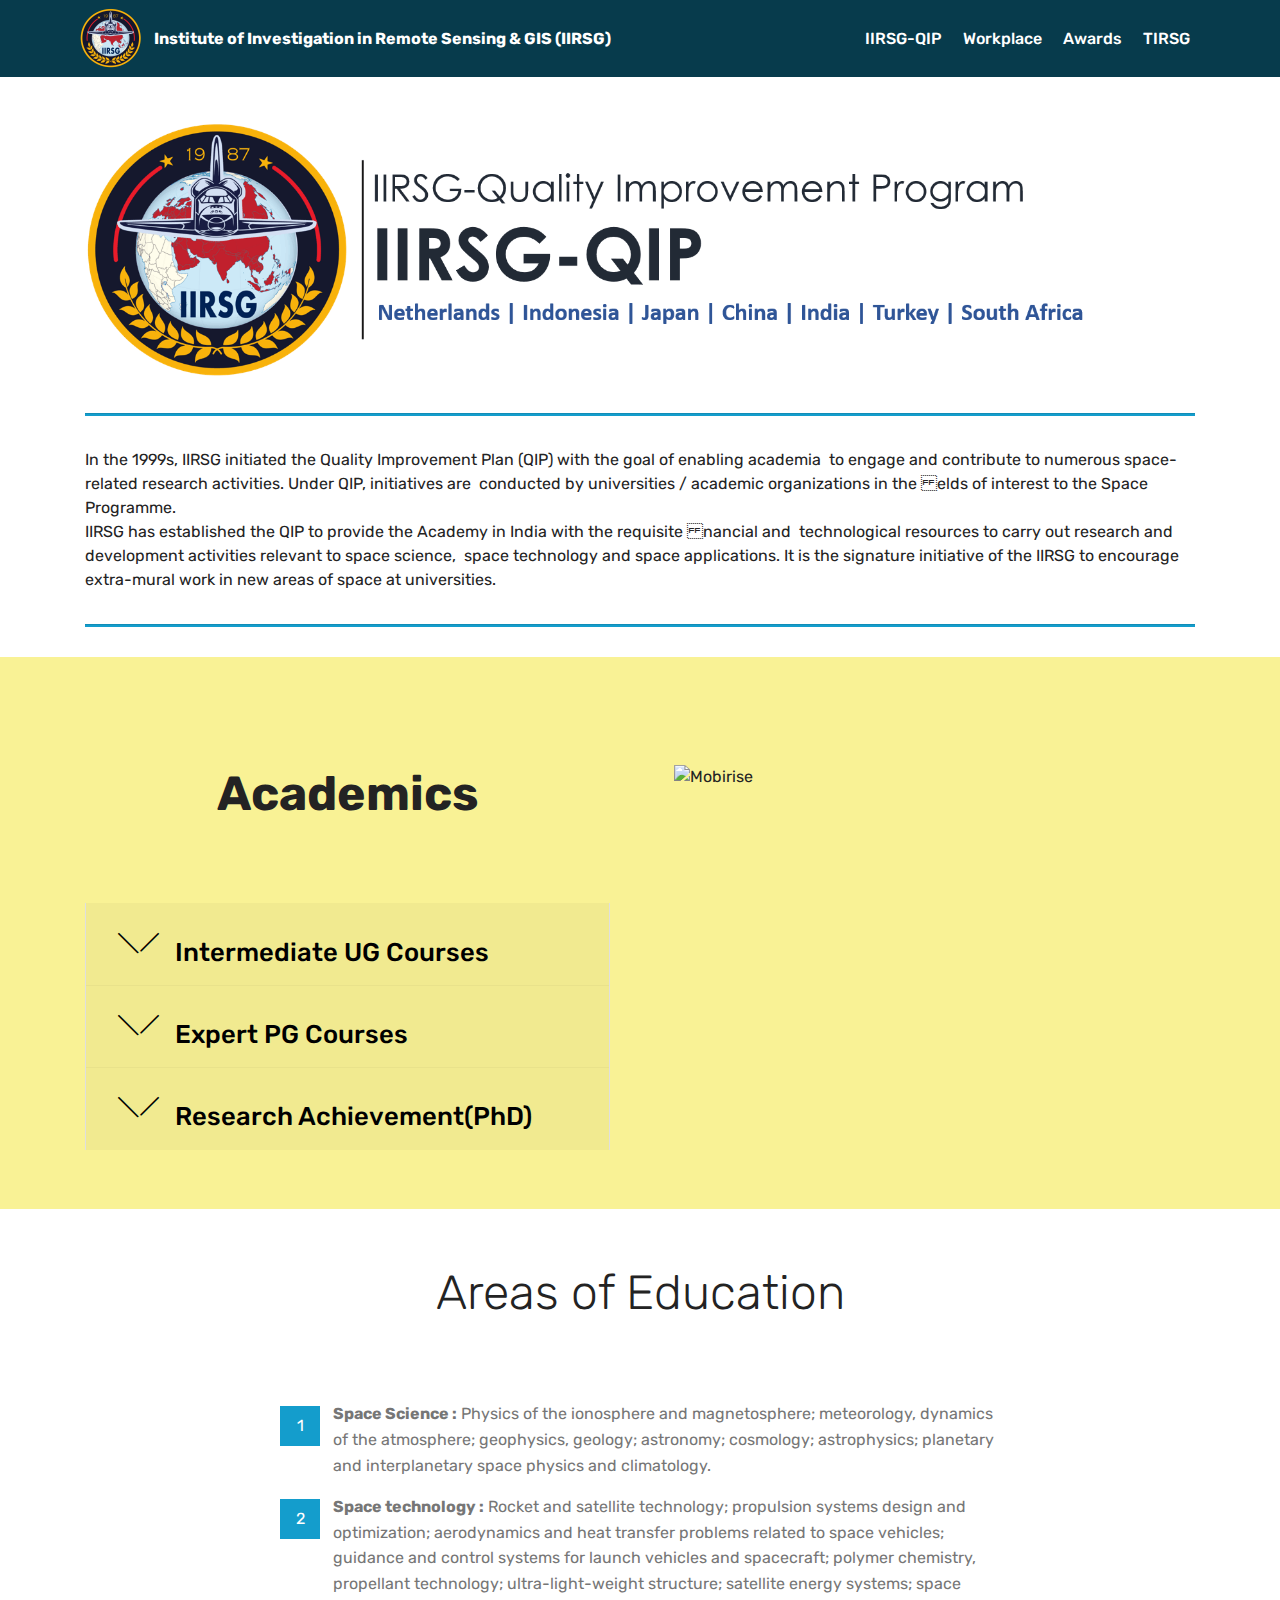
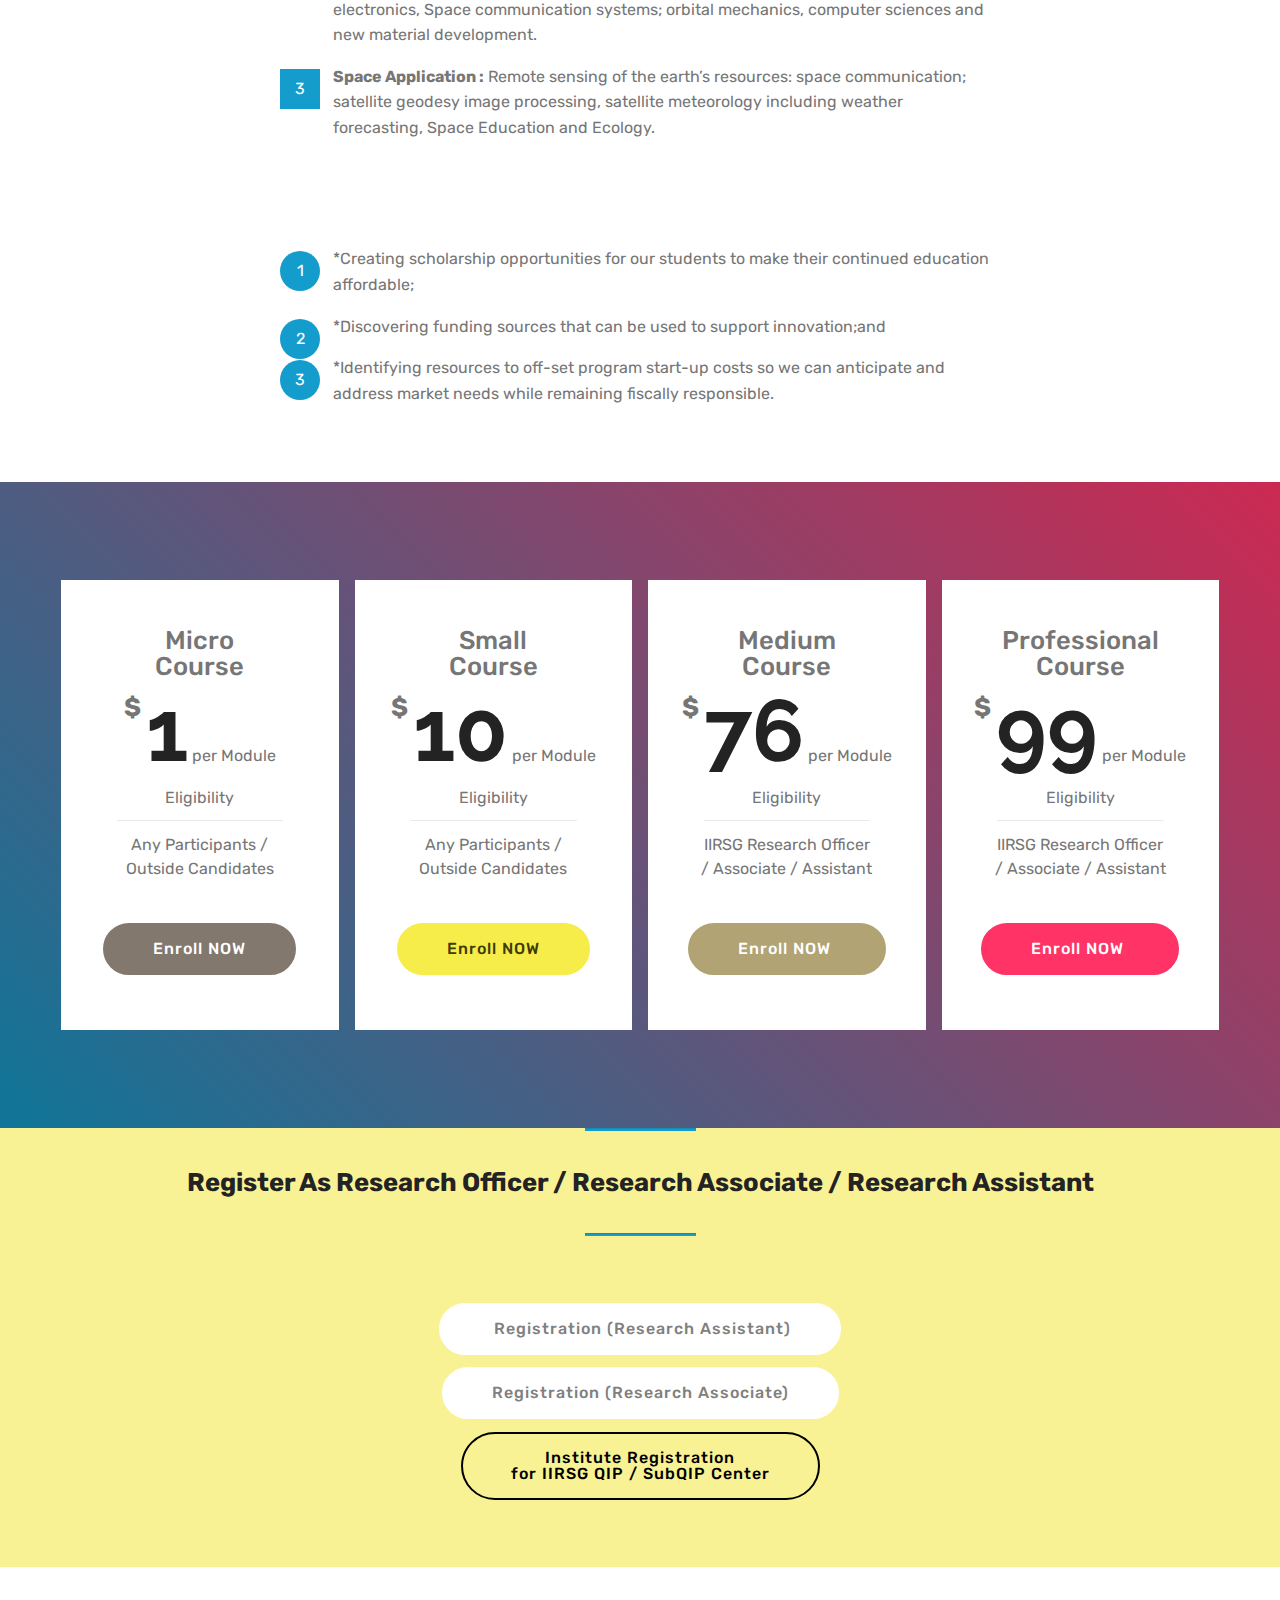
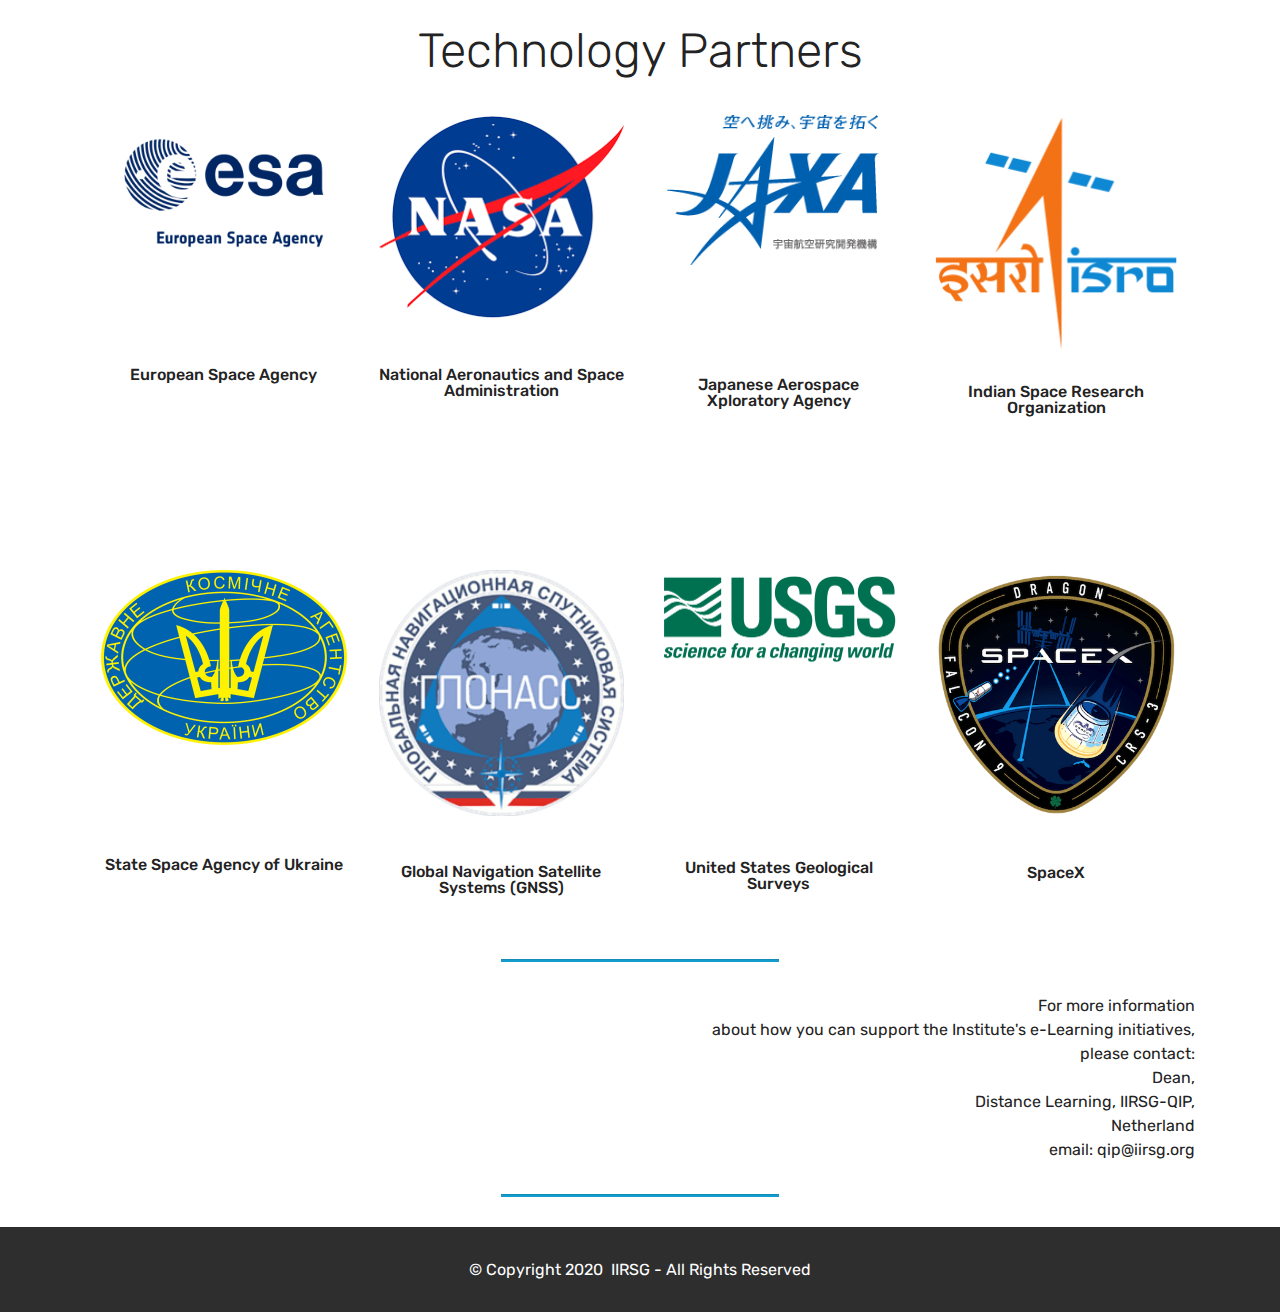
==== commit 2fa6c11d: "create github pages" ====
--- a/IIRSG-ON.html
+++ b/IIRSG-ON.html
@@ -64,7 +64,7 @@
     </nav>
 </section>
 
-<section class="engine"><a href="https://mobirise.info/j">website templates</a></section><section class="cid-s5zlQSsSRK" id="image2-1k">
+<section class="engine"><a href="https://mobirise.info/n">simple web templates</a></section><section class="cid-s5zlQSsSRK" id="image2-1k">
 
     
 
@@ -105,15 +105,15 @@
                 <h2 class="mbr-section-title align-center pb-3 mbr-fonts-style display-2"><strong>
                         Academics</strong></h2>
                 
-                <div id="bootstrap-accordion_36" class="panel-group accordionStyles accordion pt-5 mt-3" role="tablist" aria-multiselectable="true">
+                <div id="bootstrap-accordion_2" class="panel-group accordionStyles accordion pt-5 mt-3" role="tablist" aria-multiselectable="true">
                         <div class="card">
                             <div class="card-header" role="tab" id="headingOne">
-                                <a role="button" class="collapsed panel-title text-black" data-toggle="collapse" data-core="" href="#collapse1_36" aria-expanded="false" aria-controls="collapse1">
+                                <a role="button" class="collapsed panel-title text-black" data-toggle="collapse" data-core="" href="#collapse1_2" aria-expanded="false" aria-controls="collapse1">
                                     <h4 class="mbr-fonts-style display-5">
                                         <span class="sign mbr-iconfont mbri-arrow-down inactive"></span>Intermediate UG Courses</h4>
                                 </a>
                             </div>
-                            <div id="collapse1_36" class="panel-collapse noScroll collapse" role="tabpanel" aria-labelledby="headingOne" data-parent="#bootstrap-accordion_36">
+                            <div id="collapse1_2" class="panel-collapse noScroll collapse" role="tabpanel" aria-labelledby="headingOne" data-parent="#bootstrap-accordion_2">
                                 <div class="panel-body p-4">
                                     <p class="mbr-fonts-style panel-text display-7"><strong>
                                        Eligibility:</strong><br>1) <strong>Age</strong> &gt; 17 Years<br>2) <strong>Education:</strong> Intermediate School Certification (10+2)&nbsp;<br>3) <strong>Duration of Course :</strong> 3 years<br>4) <strong>Fees:</strong> 75$ (5600 INR)/year<br>5) <strong>Mode :</strong> Online<br>6) <strong>Examination:</strong> Theory (Online)+Practical (Project Based)</p>
@@ -123,13 +123,13 @@
                 
                         <div class="card">
                             <div class="card-header" role="tab" id="headingTwo">
-                                <a role="button" class="collapsed panel-title text-black" data-toggle="collapse" data-core="" href="#collapse2_36" aria-expanded="false" aria-controls="collapse2">
+                                <a role="button" class="collapsed panel-title text-black" data-toggle="collapse" data-core="" href="#collapse2_2" aria-expanded="false" aria-controls="collapse2">
                                     <h4 class="mbr-fonts-style mbr-fonts-style display-5">
                                         <span class="sign mbr-iconfont mbri-arrow-down inactive"></span>Expert PG Courses</h4>
                                 </a>
                                 
                             </div>
-                            <div id="collapse2_36" class="panel-collapse noScroll collapse" role="tabpanel" aria-labelledby="headingTwo" data-parent="#bootstrap-accordion_36">
+                            <div id="collapse2_2" class="panel-collapse noScroll collapse" role="tabpanel" aria-labelledby="headingTwo" data-parent="#bootstrap-accordion_2">
                                 <div class="panel-body p-4">
                                     <p class="mbr-fonts-style panel-text display-7"><strong>Eligibility:
 <br></strong>1) <strong>Age</strong> &gt; 20 Years
@@ -144,12 +144,12 @@
                 
                         <div class="card">
                             <div class="card-header" role="tab" id="headingThree">
-                                <a role="button" class="collapsed panel-title text-black" data-toggle="collapse" data-core="" href="#collapse3_36" aria-expanded="false" aria-controls="collapse3">
+                                <a role="button" class="collapsed panel-title text-black" data-toggle="collapse" data-core="" href="#collapse3_2" aria-expanded="false" aria-controls="collapse3">
                                     <h4 class="mbr-fonts-style display-5">
                                         <span class="sign mbr-iconfont mbri-arrow-down inactive"></span>Research Achievement(PhD)&nbsp;</h4>
                                 </a>
                             </div>
-                            <div id="collapse3_36" class="panel-collapse noScroll collapse" role="tabpanel" aria-labelledby="headingThree" data-parent="#bootstrap-accordion_36">
+                            <div id="collapse3_2" class="panel-collapse noScroll collapse" role="tabpanel" aria-labelledby="headingThree" data-parent="#bootstrap-accordion_2">
                                 <div class="panel-body p-4">
                                     <p class="mbr-fonts-style panel-text display-7"><strong>Eligibility: 
 <br></strong>1) <strong>Age</strong> &gt; 24 Years 
@@ -269,7 +269,7 @@
                             <li class="list-group-item">Eligibility</li><li class="list-group-item">Any Participants / Outside Candidates</li>
                         </ul>
                     </div>
-                    <div class="mbr-section-btn text-center pt-4"><a href="https://rzp.io/l/ProfessionalCourse" class="btn btn-success display-4" target="_blank">Enroll NOW</a></div>
+                    <div class="mbr-section-btn text-center pt-4"><a href="https://rzp.io/l/lIkzzQx" class="btn btn-success display-4" target="_blank">Enroll NOW</a></div>
                 </div>
             </div>
 
@@ -292,7 +292,7 @@
                             <li class="list-group-item">Eligibility</li><li class="list-group-item">IIRSG Research Officer / Associate / Assistant</li>
                         </ul>
                     </div>
-                    <div class="mbr-section-btn text-center pt-4"><a href="https://mobirise.co" class="btn btn-danger display-4">Enroll NOW&nbsp;</a></div>
+                    <div class="mbr-section-btn text-center pt-4"><a href="https://rzp.io/l/AssistantRegistration" class="btn btn-danger display-4" target="_blank">Enroll NOW&nbsp;</a></div>
                 </div>
             </div>
 
@@ -315,7 +315,7 @@
                             <li class="list-group-item">Eligibility</li><li class="list-group-item">IIRSG Research Officer / Associate / Assistant</li>
                         </ul>
                     </div>
-                    <div class="mbr-section-btn text-center pt-4"><a href="https://mobirise.co" class="btn btn-secondary display-4">Enroll NOW&nbsp;</a></div>
+                    <div class="mbr-section-btn text-center pt-4"><a href="https://rzp.io/l/iirsgregi" class="btn btn-secondary display-4" target="_blank">Enroll NOW&nbsp;</a></div>
                 </div>
             </div>
         </div>
--- a/assets/mobirise/css/mbr-additional.css
+++ b/assets/mobirise/css/mbr-additional.css
@@ -1,4 +1,4 @@
-@import url(https://fonts.googleapis.com/css?family=Alfa+Slab+One:400&display=swap);
+@import url(https://fonts.googleapis.com/css?family=Raleway:100,200,300,400,500,600,700,800,900,100i,200i,300i,400i,500i,600i,700i,800i,900i&display=swap);
 @import url(https://fonts.googleapis.com/css?family=Rubik:300,300i,400,400i,500,500i,700,700i,900,900i&display=swap);
 
 
@@ -9,7 +9,7 @@
   font-family: Rubik;
 }
 .display-1 {
-  font-family: 'Alfa Slab One', display;
+  font-family: 'Raleway', sans-serif;
   font-size: 5.4rem;
   font-display: swap;
 }
@@ -3950,3 +3950,676 @@
 .cid-s63INMiAO8 .dropdown-item:hover {
   color: #767676 !important;
 }
+.cid-s6o1YCpmxe {
+  background: #ffffff;
+  padding-top: 120px;
+  padding-bottom: 0px;
+}
+.cid-s6o1YCpmxe .image-block {
+  margin: auto;
+}
+.cid-s6o1YCpmxe .mbr-figure {
+  margin: 0 auto;
+}
+.cid-s6o1YCpmxe figcaption {
+  position: relative;
+}
+.cid-s6o1YCpmxe figcaption div {
+  position: absolute;
+  bottom: 0;
+  width: 100%;
+}
+@media (max-width: 768px) {
+  .cid-s6o1YCpmxe .image-block {
+    width: 100% !important;
+  }
+}
+.cid-s6o1YCUf2V {
+  padding-top: 30px;
+  padding-bottom: 30px;
+  background-color: #ffffff;
+}
+.cid-s6o1YCUf2V .line {
+  background-color: #149dcc;
+  color: #149dcc;
+  align: center;
+  height: 2px;
+  margin: 0 auto;
+}
+.cid-s6o1YCUf2V .section-text {
+  padding: 2rem 0;
+  text-align: center;
+}
+.cid-s6o1YCUf2V .inner-container {
+  margin: 0 auto;
+}
+@media (max-width: 768px) {
+  .cid-s6o1YCUf2V .inner-container {
+    width: 100% !important;
+  }
+}
+.cid-s6o2ul7IIe {
+  padding-top: 45px;
+  padding-bottom: 45px;
+  background-image: url("../../../assets/images/background4.jpg");
+}
+.cid-s6o2ul7IIe .media-container-row {
+  flex-direction: row-reverse;
+  -webkit-flex-direction: row-reverse;
+}
+@media (min-width: 992px) {
+  .cid-s6o2ul7IIe .mbr-figure {
+    padding-right: 4rem;
+    padding-right: 0;
+    padding-left: 4rem;
+  }
+}
+@media (max-width: 991px) {
+  .cid-s6o2ul7IIe .mbr-figure {
+    padding-bottom: 3rem;
+  }
+}
+@media (max-width: 767px) {
+  .cid-s6o2ul7IIe .mbr-text {
+    text-align: center;
+  }
+}
+.cid-s6o1YEEq5O {
+  padding-top: 60px;
+  padding-bottom: 0px;
+  background-color: #ffffff;
+}
+.cid-s6o1YEEq5O .mbr-section-subtitle {
+  color: #767676;
+}
+.cid-s6o1YFa0oi {
+  padding-top: 60px;
+  padding-bottom: 15px;
+  background-color: #ffffff;
+}
+.cid-s6o1YFa0oi .counter-container {
+  color: #767676;
+}
+.cid-s6o1YFa0oi .counter-container ol {
+  margin-bottom: 0;
+  counter-reset: myCounter;
+}
+.cid-s6o1YFa0oi .counter-container ol li {
+  margin-bottom: 1rem;
+}
+.cid-s6o1YFa0oi .counter-container ol li {
+  list-style: none;
+  padding-left: .5rem;
+}
+.cid-s6o1YFa0oi .counter-container ol li:before {
+  position: absolute;
+  left: 0px;
+  margin-top: -10px;
+  counter-increment: myCounter;
+  content: counter(myCounter);
+  display: inline-block;
+  text-align: center;
+  margin: 5px 10px;
+  line-height: 40px;
+  transition: all .2s;
+  color: #ffffff;
+  background: #149dcc;
+  width: 40px;
+  height: 40px;
+  border-radius: 50%;
+  border-radius: 0;
+}
+.cid-s6o1YFLONR {
+  padding-top: 30px;
+  padding-bottom: 60px;
+  background-color: #ffffff;
+}
+.cid-s6o1YFLONR .counter-container {
+  color: #767676;
+}
+.cid-s6o1YFLONR .counter-container ol {
+  margin-bottom: 0;
+  counter-reset: myCounter;
+}
+.cid-s6o1YFLONR .counter-container ol li {
+  margin-bottom: 1rem;
+}
+.cid-s6o1YFLONR .counter-container ol li {
+  list-style: none;
+  padding-left: .5rem;
+}
+.cid-s6o1YFLONR .counter-container ol li:before {
+  position: absolute;
+  left: 0px;
+  margin-top: -10px;
+  counter-increment: myCounter;
+  content: counter(myCounter);
+  display: inline-block;
+  text-align: center;
+  margin: 5px 10px;
+  line-height: 40px;
+  transition: all .2s;
+  color: #ffffff;
+  background: #149dcc;
+  width: 40px;
+  height: 40px;
+  border-radius: 50%;
+}
+.cid-s6o1YIha52 {
+  padding-top: 0px;
+  padding-bottom: 0px;
+  background-color: #f9f295;
+}
+.cid-s6o1YIha52 .line {
+  background-color: #149dcc;
+  color: #149dcc;
+  align: center;
+  height: 2px;
+  margin: 0 auto;
+}
+.cid-s6o1YIha52 .section-text {
+  padding: 2rem 0;
+}
+.cid-s6o1YIha52 .inner-container {
+  margin: 0 auto;
+}
+@media (max-width: 768px) {
+  .cid-s6o1YIha52 .inner-container {
+    width: 100% !important;
+  }
+}
+.cid-s6o1YITMxJ {
+  padding-top: 60px;
+  padding-bottom: 60px;
+  background-color: #f9f295;
+}
+.cid-s6o1YJnvME {
+  padding-top: 60px;
+  padding-bottom: 0px;
+  background-color: #ffffff;
+}
+.cid-s6o1YJnvME .mbr-section-subtitle {
+  color: #767676;
+}
+.cid-s6o1YJVUSg {
+  padding-top: 0px;
+  padding-bottom: 90px;
+  background-color: #ffffff;
+}
+.cid-s6o1YJVUSg h4 {
+  font-weight: 500;
+  margin-bottom: 0;
+  text-align: left;
+}
+.cid-s6o1YJVUSg p {
+  color: #767676;
+  text-align: left;
+}
+.cid-s6o1YJVUSg .card-box {
+  padding-top: 2rem;
+}
+.cid-s6o1YJVUSg .card-wrapper {
+  height: 100%;
+}
+.cid-s6o1YJVUSg .card-title {
+  text-align: center;
+}
+.cid-s6o1YLkbDW {
+  padding-top: 0px;
+  padding-bottom: 0px;
+  background-color: #ffffff;
+}
+.cid-s6o1YLkbDW h4 {
+  font-weight: 500;
+  margin-bottom: 0;
+  text-align: left;
+}
+.cid-s6o1YLkbDW p {
+  color: #767676;
+  text-align: left;
+}
+.cid-s6o1YLkbDW .card-box {
+  padding-top: 2rem;
+}
+.cid-s6o1YLkbDW .card-wrapper {
+  height: 100%;
+}
+.cid-s6o1YLkbDW .card-title {
+  text-align: center;
+}
+.cid-s6o1YNkrTk {
+  padding-top: 15px;
+  padding-bottom: 30px;
+  background-color: #ffffff;
+}
+.cid-s6o1YNkrTk .line {
+  background-color: #149dcc;
+  color: #149dcc;
+  align: center;
+  height: 2px;
+  margin: 0 auto;
+}
+.cid-s6o1YNkrTk .section-text {
+  padding: 2rem 0;
+  text-align: right;
+}
+.cid-s6o1YNkrTk .inner-container {
+  margin: 0 auto;
+}
+@media (max-width: 768px) {
+  .cid-s6o1YNkrTk .inner-container {
+    width: 100% !important;
+  }
+}
+.cid-s6o1YNQmwY {
+  padding-top: 30px;
+  padding-bottom: 30px;
+  background-color: #2e2e2e;
+}
+.cid-s6o1YOxa6q .navbar {
+  background: #073b4c;
+  transition: none;
+  min-height: 77px;
+  padding: .5rem 0;
+}
+.cid-s6o1YOxa6q .navbar-dropdown.bg-color.transparent.opened {
+  background: #073b4c;
+}
+.cid-s6o1YOxa6q a {
+  font-style: normal;
+}
+.cid-s6o1YOxa6q .nav-item span {
+  padding-right: 0.4em;
+  line-height: 0.5em;
+  vertical-align: text-bottom;
+  position: relative;
+  text-decoration: none;
+}
+.cid-s6o1YOxa6q .nav-item a {
+  display: -webkit-flex;
+  align-items: center;
+  justify-content: center;
+  padding: 0.7rem 0 !important;
+  margin: 0rem .65rem !important;
+  -webkit-align-items: center;
+  -webkit-justify-content: center;
+}
+.cid-s6o1YOxa6q .nav-item:focus,
+.cid-s6o1YOxa6q .nav-link:focus {
+  outline: none;
+}
+.cid-s6o1YOxa6q .btn {
+  padding: 0.4rem 1.5rem;
+  display: -webkit-inline-flex;
+  align-items: center;
+  -webkit-align-items: center;
+}
+.cid-s6o1YOxa6q .btn .mbr-iconfont {
+  font-size: 1.6rem;
+}
+.cid-s6o1YOxa6q .menu-logo {
+  margin-right: auto;
+}
+.cid-s6o1YOxa6q .menu-logo .navbar-brand {
+  display: flex;
+  margin-left: 5rem;
+  padding: 0;
+  transition: padding .2s;
+  min-height: 3.8rem;
+  -webkit-align-items: center;
+  align-items: center;
+}
+.cid-s6o1YOxa6q .menu-logo .navbar-brand .navbar-caption-wrap {
+  display: flex;
+  -webkit-align-items: center;
+  align-items: center;
+  word-break: break-word;
+  min-width: 7rem;
+  margin: .3rem 0;
+}
+.cid-s6o1YOxa6q .menu-logo .navbar-brand .navbar-caption-wrap .navbar-caption {
+  line-height: 1.2rem !important;
+  padding-right: 2rem;
+}
+.cid-s6o1YOxa6q .menu-logo .navbar-brand .navbar-logo {
+  font-size: 4rem;
+  transition: font-size 0.25s;
+}
+.cid-s6o1YOxa6q .menu-logo .navbar-brand .navbar-logo img {
+  display: flex;
+}
+.cid-s6o1YOxa6q .menu-logo .navbar-brand .navbar-logo .mbr-iconfont {
+  transition: font-size 0.25s;
+}
+.cid-s6o1YOxa6q .menu-logo .navbar-brand .navbar-logo a {
+  display: inline-flex;
+}
+.cid-s6o1YOxa6q .navbar-toggleable-sm .navbar-collapse {
+  justify-content: flex-end;
+  -webkit-justify-content: flex-end;
+  padding-right: 5rem;
+  width: auto;
+}
+.cid-s6o1YOxa6q .navbar-toggleable-sm .navbar-collapse .navbar-nav {
+  flex-wrap: wrap;
+  -webkit-flex-wrap: wrap;
+  padding-left: 0;
+}
+.cid-s6o1YOxa6q .navbar-toggleable-sm .navbar-collapse .navbar-nav .nav-item {
+  -webkit-align-self: center;
+  align-self: center;
+}
+.cid-s6o1YOxa6q .navbar-toggleable-sm .navbar-collapse .navbar-buttons {
+  padding-left: 0;
+  padding-bottom: 0;
+}
+.cid-s6o1YOxa6q .dropdown .dropdown-menu {
+  background: #073b4c;
+  display: none;
+  position: absolute;
+  min-width: 5rem;
+  padding-top: 1.4rem;
+  padding-bottom: 1.4rem;
+  text-align: left;
+}
+.cid-s6o1YOxa6q .dropdown .dropdown-menu .dropdown-item {
+  width: auto;
+  padding: 0.235em 1.5385em 0.235em 1.5385em !important;
+}
+.cid-s6o1YOxa6q .dropdown .dropdown-menu .dropdown-item::after {
+  right: 0.5rem;
+}
+.cid-s6o1YOxa6q .dropdown .dropdown-menu .dropdown-submenu {
+  margin: 0;
+}
+.cid-s6o1YOxa6q .dropdown.open > .dropdown-menu {
+  display: block;
+}
+.cid-s6o1YOxa6q .navbar-toggleable-sm.opened:after {
+  position: absolute;
+  width: 100vw;
+  height: 100vh;
+  content: '';
+  background-color: rgba(0, 0, 0, 0.1);
+  left: 0;
+  bottom: 0;
+  transform: translateY(100%);
+  -webkit-transform: translateY(100%);
+  z-index: 1000;
+}
+.cid-s6o1YOxa6q .navbar.navbar-short {
+  min-height: 60px;
+  transition: all .2s;
+}
+.cid-s6o1YOxa6q .navbar.navbar-short .navbar-toggler-right {
+  top: 20px;
+}
+.cid-s6o1YOxa6q .navbar.navbar-short .navbar-logo a {
+  font-size: 2.5rem !important;
+  line-height: 2.5rem;
+  transition: font-size 0.25s;
+}
+.cid-s6o1YOxa6q .navbar.navbar-short .navbar-logo a .mbr-iconfont {
+  font-size: 2.5rem !important;
+}
+.cid-s6o1YOxa6q .navbar.navbar-short .navbar-logo a img {
+  height: 3rem !important;
+}
+.cid-s6o1YOxa6q .navbar.navbar-short .navbar-brand {
+  min-height: 3rem;
+}
+.cid-s6o1YOxa6q button.navbar-toggler {
+  width: 31px;
+  height: 18px;
+  cursor: pointer;
+  transition: all .2s;
+  top: 1.5rem;
+  right: 1rem;
+}
+.cid-s6o1YOxa6q button.navbar-toggler:focus {
+  outline: none;
+}
+.cid-s6o1YOxa6q button.navbar-toggler .hamburger span {
+  position: absolute;
+  right: 0;
+  width: 30px;
+  height: 2px;
+  border-right: 5px;
+  background-color: #0f7699;
+}
+.cid-s6o1YOxa6q button.navbar-toggler .hamburger span:nth-child(1) {
+  top: 0;
+  transition: all .2s;
+}
+.cid-s6o1YOxa6q button.navbar-toggler .hamburger span:nth-child(2) {
+  top: 8px;
+  transition: all .15s;
+}
+.cid-s6o1YOxa6q button.navbar-toggler .hamburger span:nth-child(3) {
+  top: 8px;
+  transition: all .15s;
+}
+.cid-s6o1YOxa6q button.navbar-toggler .hamburger span:nth-child(4) {
+  top: 16px;
+  transition: all .2s;
+}
+.cid-s6o1YOxa6q nav.opened .hamburger span:nth-child(1) {
+  top: 8px;
+  width: 0;
+  opacity: 0;
+  right: 50%;
+  transition: all .2s;
+}
+.cid-s6o1YOxa6q nav.opened .hamburger span:nth-child(2) {
+  -webkit-transform: rotate(45deg);
+  transform: rotate(45deg);
+  transition: all .25s;
+}
+.cid-s6o1YOxa6q nav.opened .hamburger span:nth-child(3) {
+  -webkit-transform: rotate(-45deg);
+  transform: rotate(-45deg);
+  transition: all .25s;
+}
+.cid-s6o1YOxa6q nav.opened .hamburger span:nth-child(4) {
+  top: 8px;
+  width: 0;
+  opacity: 0;
+  right: 50%;
+  transition: all .2s;
+}
+.cid-s6o1YOxa6q .collapsed.navbar-expand {
+  flex-direction: column;
+  -webkit-flex-direction: column;
+}
+.cid-s6o1YOxa6q .collapsed .btn {
+  display: -webkit-flex;
+}
+.cid-s6o1YOxa6q .collapsed .navbar-collapse {
+  display: none !important;
+  padding-right: 0 !important;
+}
+.cid-s6o1YOxa6q .collapsed .navbar-collapse.collapsing,
+.cid-s6o1YOxa6q .collapsed .navbar-collapse.show {
+  display: block !important;
+}
+.cid-s6o1YOxa6q .collapsed .navbar-collapse.collapsing .navbar-nav,
+.cid-s6o1YOxa6q .collapsed .navbar-collapse.show .navbar-nav {
+  display: block;
+  text-align: center;
+}
+.cid-s6o1YOxa6q .collapsed .navbar-collapse.collapsing .navbar-nav .nav-item,
+.cid-s6o1YOxa6q .collapsed .navbar-collapse.show .navbar-nav .nav-item {
+  clear: both;
+}
+.cid-s6o1YOxa6q .collapsed .navbar-collapse.collapsing .navbar-nav .nav-item:last-child,
+.cid-s6o1YOxa6q .collapsed .navbar-collapse.show .navbar-nav .nav-item:last-child {
+  margin-bottom: 1rem;
+}
+.cid-s6o1YOxa6q .collapsed .navbar-collapse.collapsing .navbar-buttons,
+.cid-s6o1YOxa6q .collapsed .navbar-collapse.show .navbar-buttons {
+  text-align: center;
+}
+.cid-s6o1YOxa6q .collapsed .navbar-collapse.collapsing .navbar-buttons:last-child,
+.cid-s6o1YOxa6q .collapsed .navbar-collapse.show .navbar-buttons:last-child {
+  margin-bottom: 1rem;
+}
+@media (min-width: 1024px) {
+  .cid-s6o1YOxa6q .collapsed:not(.navbar-short) .navbar-collapse {
+    max-height: calc(98.5vh - 3.8rem);
+  }
+}
+.cid-s6o1YOxa6q .collapsed button.navbar-toggler {
+  display: block;
+}
+.cid-s6o1YOxa6q .collapsed .navbar-brand {
+  margin-left: 1rem !important;
+}
+.cid-s6o1YOxa6q .collapsed .navbar-toggleable-sm {
+  flex-direction: column;
+  -webkit-flex-direction: column;
+}
+.cid-s6o1YOxa6q .collapsed .dropdown .dropdown-menu {
+  width: 100%;
+  text-align: center;
+  position: relative;
+  opacity: 0;
+  overflow: hidden;
+  display: block;
+  height: 0;
+  visibility: hidden;
+  padding: 0;
+  transition-duration: .5s;
+  transition-property: opacity,padding,height;
+}
+.cid-s6o1YOxa6q .collapsed .dropdown.open > .dropdown-menu {
+  position: relative;
+  opacity: 1;
+  height: auto;
+  padding: 1.4rem 0;
+  visibility: visible;
+}
+.cid-s6o1YOxa6q .collapsed .dropdown .dropdown-submenu {
+  left: 0;
+  text-align: center;
+  width: 100%;
+}
+.cid-s6o1YOxa6q .collapsed .dropdown .dropdown-toggle[data-toggle="dropdown-submenu"]::after {
+  margin-top: 0;
+  position: inherit;
+  right: 0;
+  top: 50%;
+  display: inline-block;
+  width: 0;
+  height: 0;
+  margin-left: .3em;
+  vertical-align: middle;
+  content: "";
+  border-top: .30em solid;
+  border-right: .30em solid transparent;
+  border-left: .30em solid transparent;
+}
+@media (max-width: 1023px) {
+  .cid-s6o1YOxa6q.navbar-expand {
+    flex-direction: column;
+    -webkit-flex-direction: column;
+  }
+  .cid-s6o1YOxa6q img {
+    height: 3.8rem !important;
+  }
+  .cid-s6o1YOxa6q .btn {
+    display: -webkit-flex;
+  }
+  .cid-s6o1YOxa6q button.navbar-toggler {
+    display: block;
+  }
+  .cid-s6o1YOxa6q .navbar-brand {
+    margin-left: 1rem !important;
+  }
+  .cid-s6o1YOxa6q .navbar-toggleable-sm {
+    flex-direction: column;
+    -webkit-flex-direction: column;
+  }
+  .cid-s6o1YOxa6q .navbar-collapse {
+    display: none !important;
+    padding-right: 0 !important;
+  }
+  .cid-s6o1YOxa6q .navbar-collapse.collapsing,
+  .cid-s6o1YOxa6q .navbar-collapse.show {
+    display: block !important;
+  }
+  .cid-s6o1YOxa6q .navbar-collapse.collapsing .navbar-nav,
+  .cid-s6o1YOxa6q .navbar-collapse.show .navbar-nav {
+    display: block;
+    text-align: center;
+  }
+  .cid-s6o1YOxa6q .navbar-collapse.collapsing .navbar-nav .nav-item,
+  .cid-s6o1YOxa6q .navbar-collapse.show .navbar-nav .nav-item {
+    clear: both;
+  }
+  .cid-s6o1YOxa6q .navbar-collapse.collapsing .navbar-nav .nav-item:last-child,
+  .cid-s6o1YOxa6q .navbar-collapse.show .navbar-nav .nav-item:last-child {
+    margin-bottom: 1rem;
+  }
+  .cid-s6o1YOxa6q .navbar-collapse.collapsing .navbar-buttons,
+  .cid-s6o1YOxa6q .navbar-collapse.show .navbar-buttons {
+    text-align: center;
+  }
+  .cid-s6o1YOxa6q .navbar-collapse.collapsing .navbar-buttons:last-child,
+  .cid-s6o1YOxa6q .navbar-collapse.show .navbar-buttons:last-child {
+    margin-bottom: 1rem;
+  }
+  .cid-s6o1YOxa6q .dropdown .dropdown-menu {
+    width: 100%;
+    text-align: center;
+    position: relative;
+    opacity: 0;
+    overflow: hidden;
+    display: block;
+    height: 0;
+    visibility: hidden;
+    padding: 0;
+    transition-duration: .5s;
+    transition-property: opacity,padding,height;
+  }
+  .cid-s6o1YOxa6q .dropdown.open > .dropdown-menu {
+    position: relative;
+    opacity: 1;
+    height: auto;
+    padding: 1.4rem 0;
+    visibility: visible;
+  }
+  .cid-s6o1YOxa6q .dropdown .dropdown-submenu {
+    left: 0;
+    text-align: center;
+    width: 100%;
+  }
+  .cid-s6o1YOxa6q .dropdown .dropdown-toggle[data-toggle="dropdown-submenu"]::after {
+    margin-top: 0;
+    position: inherit;
+    right: 0;
+    top: 50%;
+    display: inline-block;
+    width: 0;
+    height: 0;
+    margin-left: .3em;
+    vertical-align: middle;
+    content: "";
+    border-top: .30em solid;
+    border-right: .30em solid transparent;
+    border-left: .30em solid transparent;
+  }
+}
+@media (min-width: 767px) {
+  .cid-s6o1YOxa6q .menu-logo {
+    flex-shrink: 0;
+    -webkit-flex-shrink: 0;
+  }
+}
+.cid-s6o1YOxa6q .navbar-collapse {
+  flex-basis: auto;
+  -webkit-flex-basis: auto;
+}
+.cid-s6o1YOxa6q .nav-link:hover,
+.cid-s6o1YOxa6q .dropdown-item:hover {
+  color: #767676 !important;
+}
--- a/assets/mobirise/css/mbr-additional.css
+++ b/assets/mobirise/css/mbr-additional.css
@@ -1,4 +1,4 @@
-@import url(https://fonts.googleapis.com/css?family=Alfa+Slab+One:400&display=swap);
+@import url(https://fonts.googleapis.com/css?family=Raleway:100,200,300,400,500,600,700,800,900,100i,200i,300i,400i,500i,600i,700i,800i,900i&display=swap);
 @import url(https://fonts.googleapis.com/css?family=Rubik:300,300i,400,400i,500,500i,700,700i,900,900i&display=swap);
 
 
@@ -9,7 +9,7 @@
   font-family: Rubik;
 }
 .display-1 {
-  font-family: 'Alfa Slab One', display;
+  font-family: 'Raleway', sans-serif;
   font-size: 5.4rem;
   font-display: swap;
 }
@@ -3950,3 +3950,676 @@
 .cid-s63INMiAO8 .dropdown-item:hover {
   color: #767676 !important;
 }
+.cid-s6o1YCpmxe {
+  background: #ffffff;
+  padding-top: 120px;
+  padding-bottom: 0px;
+}
+.cid-s6o1YCpmxe .image-block {
+  margin: auto;
+}
+.cid-s6o1YCpmxe .mbr-figure {
+  margin: 0 auto;
+}
+.cid-s6o1YCpmxe figcaption {
+  position: relative;
+}
+.cid-s6o1YCpmxe figcaption div {
+  position: absolute;
+  bottom: 0;
+  width: 100%;
+}
+@media (max-width: 768px) {
+  .cid-s6o1YCpmxe .image-block {
+    width: 100% !important;
+  }
+}
+.cid-s6o1YCUf2V {
+  padding-top: 30px;
+  padding-bottom: 30px;
+  background-color: #ffffff;
+}
+.cid-s6o1YCUf2V .line {
+  background-color: #149dcc;
+  color: #149dcc;
+  align: center;
+  height: 2px;
+  margin: 0 auto;
+}
+.cid-s6o1YCUf2V .section-text {
+  padding: 2rem 0;
+  text-align: center;
+}
+.cid-s6o1YCUf2V .inner-container {
+  margin: 0 auto;
+}
+@media (max-width: 768px) {
+  .cid-s6o1YCUf2V .inner-container {
+    width: 100% !important;
+  }
+}
+.cid-s6o2ul7IIe {
+  padding-top: 45px;
+  padding-bottom: 45px;
+  background-image: url("../../../assets/images/background4.jpg");
+}
+.cid-s6o2ul7IIe .media-container-row {
+  flex-direction: row-reverse;
+  -webkit-flex-direction: row-reverse;
+}
+@media (min-width: 992px) {
+  .cid-s6o2ul7IIe .mbr-figure {
+    padding-right: 4rem;
+    padding-right: 0;
+    padding-left: 4rem;
+  }
+}
+@media (max-width: 991px) {
+  .cid-s6o2ul7IIe .mbr-figure {
+    padding-bottom: 3rem;
+  }
+}
+@media (max-width: 767px) {
+  .cid-s6o2ul7IIe .mbr-text {
+    text-align: center;
+  }
+}
+.cid-s6o1YEEq5O {
+  padding-top: 60px;
+  padding-bottom: 0px;
+  background-color: #ffffff;
+}
+.cid-s6o1YEEq5O .mbr-section-subtitle {
+  color: #767676;
+}
+.cid-s6o1YFa0oi {
+  padding-top: 60px;
+  padding-bottom: 15px;
+  background-color: #ffffff;
+}
+.cid-s6o1YFa0oi .counter-container {
+  color: #767676;
+}
+.cid-s6o1YFa0oi .counter-container ol {
+  margin-bottom: 0;
+  counter-reset: myCounter;
+}
+.cid-s6o1YFa0oi .counter-container ol li {
+  margin-bottom: 1rem;
+}
+.cid-s6o1YFa0oi .counter-container ol li {
+  list-style: none;
+  padding-left: .5rem;
+}
+.cid-s6o1YFa0oi .counter-container ol li:before {
+  position: absolute;
+  left: 0px;
+  margin-top: -10px;
+  counter-increment: myCounter;
+  content: counter(myCounter);
+  display: inline-block;
+  text-align: center;
+  margin: 5px 10px;
+  line-height: 40px;
+  transition: all .2s;
+  color: #ffffff;
+  background: #149dcc;
+  width: 40px;
+  height: 40px;
+  border-radius: 50%;
+  border-radius: 0;
+}
+.cid-s6o1YFLONR {
+  padding-top: 30px;
+  padding-bottom: 60px;
+  background-color: #ffffff;
+}
+.cid-s6o1YFLONR .counter-container {
+  color: #767676;
+}
+.cid-s6o1YFLONR .counter-container ol {
+  margin-bottom: 0;
+  counter-reset: myCounter;
+}
+.cid-s6o1YFLONR .counter-container ol li {
+  margin-bottom: 1rem;
+}
+.cid-s6o1YFLONR .counter-container ol li {
+  list-style: none;
+  padding-left: .5rem;
+}
+.cid-s6o1YFLONR .counter-container ol li:before {
+  position: absolute;
+  left: 0px;
+  margin-top: -10px;
+  counter-increment: myCounter;
+  content: counter(myCounter);
+  display: inline-block;
+  text-align: center;
+  margin: 5px 10px;
+  line-height: 40px;
+  transition: all .2s;
+  color: #ffffff;
+  background: #149dcc;
+  width: 40px;
+  height: 40px;
+  border-radius: 50%;
+}
+.cid-s6o1YIha52 {
+  padding-top: 0px;
+  padding-bottom: 0px;
+  background-color: #f9f295;
+}
+.cid-s6o1YIha52 .line {
+  background-color: #149dcc;
+  color: #149dcc;
+  align: center;
+  height: 2px;
+  margin: 0 auto;
+}
+.cid-s6o1YIha52 .section-text {
+  padding: 2rem 0;
+}
+.cid-s6o1YIha52 .inner-container {
+  margin: 0 auto;
+}
+@media (max-width: 768px) {
+  .cid-s6o1YIha52 .inner-container {
+    width: 100% !important;
+  }
+}
+.cid-s6o1YITMxJ {
+  padding-top: 60px;
+  padding-bottom: 60px;
+  background-color: #f9f295;
+}
+.cid-s6o1YJnvME {
+  padding-top: 60px;
+  padding-bottom: 0px;
+  background-color: #ffffff;
+}
+.cid-s6o1YJnvME .mbr-section-subtitle {
+  color: #767676;
+}
+.cid-s6o1YJVUSg {
+  padding-top: 0px;
+  padding-bottom: 90px;
+  background-color: #ffffff;
+}
+.cid-s6o1YJVUSg h4 {
+  font-weight: 500;
+  margin-bottom: 0;
+  text-align: left;
+}
+.cid-s6o1YJVUSg p {
+  color: #767676;
+  text-align: left;
+}
+.cid-s6o1YJVUSg .card-box {
+  padding-top: 2rem;
+}
+.cid-s6o1YJVUSg .card-wrapper {
+  height: 100%;
+}
+.cid-s6o1YJVUSg .card-title {
+  text-align: center;
+}
+.cid-s6o1YLkbDW {
+  padding-top: 0px;
+  padding-bottom: 0px;
+  background-color: #ffffff;
+}
+.cid-s6o1YLkbDW h4 {
+  font-weight: 500;
+  margin-bottom: 0;
+  text-align: left;
+}
+.cid-s6o1YLkbDW p {
+  color: #767676;
+  text-align: left;
+}
+.cid-s6o1YLkbDW .card-box {
+  padding-top: 2rem;
+}
+.cid-s6o1YLkbDW .card-wrapper {
+  height: 100%;
+}
+.cid-s6o1YLkbDW .card-title {
+  text-align: center;
+}
+.cid-s6o1YNkrTk {
+  padding-top: 15px;
+  padding-bottom: 30px;
+  background-color: #ffffff;
+}
+.cid-s6o1YNkrTk .line {
+  background-color: #149dcc;
+  color: #149dcc;
+  align: center;
+  height: 2px;
+  margin: 0 auto;
+}
+.cid-s6o1YNkrTk .section-text {
+  padding: 2rem 0;
+  text-align: right;
+}
+.cid-s6o1YNkrTk .inner-container {
+  margin: 0 auto;
+}
+@media (max-width: 768px) {
+  .cid-s6o1YNkrTk .inner-container {
+    width: 100% !important;
+  }
+}
+.cid-s6o1YNQmwY {
+  padding-top: 30px;
+  padding-bottom: 30px;
+  background-color: #2e2e2e;
+}
+.cid-s6o1YOxa6q .navbar {
+  background: #073b4c;
+  transition: none;
+  min-height: 77px;
+  padding: .5rem 0;
+}
+.cid-s6o1YOxa6q .navbar-dropdown.bg-color.transparent.opened {
+  background: #073b4c;
+}
+.cid-s6o1YOxa6q a {
+  font-style: normal;
+}
+.cid-s6o1YOxa6q .nav-item span {
+  padding-right: 0.4em;
+  line-height: 0.5em;
+  vertical-align: text-bottom;
+  position: relative;
+  text-decoration: none;
+}
+.cid-s6o1YOxa6q .nav-item a {
+  display: -webkit-flex;
+  align-items: center;
+  justify-content: center;
+  padding: 0.7rem 0 !important;
+  margin: 0rem .65rem !important;
+  -webkit-align-items: center;
+  -webkit-justify-content: center;
+}
+.cid-s6o1YOxa6q .nav-item:focus,
+.cid-s6o1YOxa6q .nav-link:focus {
+  outline: none;
+}
+.cid-s6o1YOxa6q .btn {
+  padding: 0.4rem 1.5rem;
+  display: -webkit-inline-flex;
+  align-items: center;
+  -webkit-align-items: center;
+}
+.cid-s6o1YOxa6q .btn .mbr-iconfont {
+  font-size: 1.6rem;
+}
+.cid-s6o1YOxa6q .menu-logo {
+  margin-right: auto;
+}
+.cid-s6o1YOxa6q .menu-logo .navbar-brand {
+  display: flex;
+  margin-left: 5rem;
+  padding: 0;
+  transition: padding .2s;
+  min-height: 3.8rem;
+  -webkit-align-items: center;
+  align-items: center;
+}
+.cid-s6o1YOxa6q .menu-logo .navbar-brand .navbar-caption-wrap {
+  display: flex;
+  -webkit-align-items: center;
+  align-items: center;
+  word-break: break-word;
+  min-width: 7rem;
+  margin: .3rem 0;
+}
+.cid-s6o1YOxa6q .menu-logo .navbar-brand .navbar-caption-wrap .navbar-caption {
+  line-height: 1.2rem !important;
+  padding-right: 2rem;
+}
+.cid-s6o1YOxa6q .menu-logo .navbar-brand .navbar-logo {
+  font-size: 4rem;
+  transition: font-size 0.25s;
+}
+.cid-s6o1YOxa6q .menu-logo .navbar-brand .navbar-logo img {
+  display: flex;
+}
+.cid-s6o1YOxa6q .menu-logo .navbar-brand .navbar-logo .mbr-iconfont {
+  transition: font-size 0.25s;
+}
+.cid-s6o1YOxa6q .menu-logo .navbar-brand .navbar-logo a {
+  display: inline-flex;
+}
+.cid-s6o1YOxa6q .navbar-toggleable-sm .navbar-collapse {
+  justify-content: flex-end;
+  -webkit-justify-content: flex-end;
+  padding-right: 5rem;
+  width: auto;
+}
+.cid-s6o1YOxa6q .navbar-toggleable-sm .navbar-collapse .navbar-nav {
+  flex-wrap: wrap;
+  -webkit-flex-wrap: wrap;
+  padding-left: 0;
+}
+.cid-s6o1YOxa6q .navbar-toggleable-sm .navbar-collapse .navbar-nav .nav-item {
+  -webkit-align-self: center;
+  align-self: center;
+}
+.cid-s6o1YOxa6q .navbar-toggleable-sm .navbar-collapse .navbar-buttons {
+  padding-left: 0;
+  padding-bottom: 0;
+}
+.cid-s6o1YOxa6q .dropdown .dropdown-menu {
+  background: #073b4c;
+  display: none;
+  position: absolute;
+  min-width: 5rem;
+  padding-top: 1.4rem;
+  padding-bottom: 1.4rem;
+  text-align: left;
+}
+.cid-s6o1YOxa6q .dropdown .dropdown-menu .dropdown-item {
+  width: auto;
+  padding: 0.235em 1.5385em 0.235em 1.5385em !important;
+}
+.cid-s6o1YOxa6q .dropdown .dropdown-menu .dropdown-item::after {
+  right: 0.5rem;
+}
+.cid-s6o1YOxa6q .dropdown .dropdown-menu .dropdown-submenu {
+  margin: 0;
+}
+.cid-s6o1YOxa6q .dropdown.open > .dropdown-menu {
+  display: block;
+}
+.cid-s6o1YOxa6q .navbar-toggleable-sm.opened:after {
+  position: absolute;
+  width: 100vw;
+  height: 100vh;
+  content: '';
+  background-color: rgba(0, 0, 0, 0.1);
+  left: 0;
+  bottom: 0;
+  transform: translateY(100%);
+  -webkit-transform: translateY(100%);
+  z-index: 1000;
+}
+.cid-s6o1YOxa6q .navbar.navbar-short {
+  min-height: 60px;
+  transition: all .2s;
+}
+.cid-s6o1YOxa6q .navbar.navbar-short .navbar-toggler-right {
+  top: 20px;
+}
+.cid-s6o1YOxa6q .navbar.navbar-short .navbar-logo a {
+  font-size: 2.5rem !important;
+  line-height: 2.5rem;
+  transition: font-size 0.25s;
+}
+.cid-s6o1YOxa6q .navbar.navbar-short .navbar-logo a .mbr-iconfont {
+  font-size: 2.5rem !important;
+}
+.cid-s6o1YOxa6q .navbar.navbar-short .navbar-logo a img {
+  height: 3rem !important;
+}
+.cid-s6o1YOxa6q .navbar.navbar-short .navbar-brand {
+  min-height: 3rem;
+}
+.cid-s6o1YOxa6q button.navbar-toggler {
+  width: 31px;
+  height: 18px;
+  cursor: pointer;
+  transition: all .2s;
+  top: 1.5rem;
+  right: 1rem;
+}
+.cid-s6o1YOxa6q button.navbar-toggler:focus {
+  outline: none;
+}
+.cid-s6o1YOxa6q button.navbar-toggler .hamburger span {
+  position: absolute;
+  right: 0;
+  width: 30px;
+  height: 2px;
+  border-right: 5px;
+  background-color: #0f7699;
+}
+.cid-s6o1YOxa6q button.navbar-toggler .hamburger span:nth-child(1) {
+  top: 0;
+  transition: all .2s;
+}
+.cid-s6o1YOxa6q button.navbar-toggler .hamburger span:nth-child(2) {
+  top: 8px;
+  transition: all .15s;
+}
+.cid-s6o1YOxa6q button.navbar-toggler .hamburger span:nth-child(3) {
+  top: 8px;
+  transition: all .15s;
+}
+.cid-s6o1YOxa6q button.navbar-toggler .hamburger span:nth-child(4) {
+  top: 16px;
+  transition: all .2s;
+}
+.cid-s6o1YOxa6q nav.opened .hamburger span:nth-child(1) {
+  top: 8px;
+  width: 0;
+  opacity: 0;
+  right: 50%;
+  transition: all .2s;
+}
+.cid-s6o1YOxa6q nav.opened .hamburger span:nth-child(2) {
+  -webkit-transform: rotate(45deg);
+  transform: rotate(45deg);
+  transition: all .25s;
+}
+.cid-s6o1YOxa6q nav.opened .hamburger span:nth-child(3) {
+  -webkit-transform: rotate(-45deg);
+  transform: rotate(-45deg);
+  transition: all .25s;
+}
+.cid-s6o1YOxa6q nav.opened .hamburger span:nth-child(4) {
+  top: 8px;
+  width: 0;
+  opacity: 0;
+  right: 50%;
+  transition: all .2s;
+}
+.cid-s6o1YOxa6q .collapsed.navbar-expand {
+  flex-direction: column;
+  -webkit-flex-direction: column;
+}
+.cid-s6o1YOxa6q .collapsed .btn {
+  display: -webkit-flex;
+}
+.cid-s6o1YOxa6q .collapsed .navbar-collapse {
+  display: none !important;
+  padding-right: 0 !important;
+}
+.cid-s6o1YOxa6q .collapsed .navbar-collapse.collapsing,
+.cid-s6o1YOxa6q .collapsed .navbar-collapse.show {
+  display: block !important;
+}
+.cid-s6o1YOxa6q .collapsed .navbar-collapse.collapsing .navbar-nav,
+.cid-s6o1YOxa6q .collapsed .navbar-collapse.show .navbar-nav {
+  display: block;
+  text-align: center;
+}
+.cid-s6o1YOxa6q .collapsed .navbar-collapse.collapsing .navbar-nav .nav-item,
+.cid-s6o1YOxa6q .collapsed .navbar-collapse.show .navbar-nav .nav-item {
+  clear: both;
+}
+.cid-s6o1YOxa6q .collapsed .navbar-collapse.collapsing .navbar-nav .nav-item:last-child,
+.cid-s6o1YOxa6q .collapsed .navbar-collapse.show .navbar-nav .nav-item:last-child {
+  margin-bottom: 1rem;
+}
+.cid-s6o1YOxa6q .collapsed .navbar-collapse.collapsing .navbar-buttons,
+.cid-s6o1YOxa6q .collapsed .navbar-collapse.show .navbar-buttons {
+  text-align: center;
+}
+.cid-s6o1YOxa6q .collapsed .navbar-collapse.collapsing .navbar-buttons:last-child,
+.cid-s6o1YOxa6q .collapsed .navbar-collapse.show .navbar-buttons:last-child {
+  margin-bottom: 1rem;
+}
+@media (min-width: 1024px) {
+  .cid-s6o1YOxa6q .collapsed:not(.navbar-short) .navbar-collapse {
+    max-height: calc(98.5vh - 3.8rem);
+  }
+}
+.cid-s6o1YOxa6q .collapsed button.navbar-toggler {
+  display: block;
+}
+.cid-s6o1YOxa6q .collapsed .navbar-brand {
+  margin-left: 1rem !important;
+}
+.cid-s6o1YOxa6q .collapsed .navbar-toggleable-sm {
+  flex-direction: column;
+  -webkit-flex-direction: column;
+}
+.cid-s6o1YOxa6q .collapsed .dropdown .dropdown-menu {
+  width: 100%;
+  text-align: center;
+  position: relative;
+  opacity: 0;
+  overflow: hidden;
+  display: block;
+  height: 0;
+  visibility: hidden;
+  padding: 0;
+  transition-duration: .5s;
+  transition-property: opacity,padding,height;
+}
+.cid-s6o1YOxa6q .collapsed .dropdown.open > .dropdown-menu {
+  position: relative;
+  opacity: 1;
+  height: auto;
+  padding: 1.4rem 0;
+  visibility: visible;
+}
+.cid-s6o1YOxa6q .collapsed .dropdown .dropdown-submenu {
+  left: 0;
+  text-align: center;
+  width: 100%;
+}
+.cid-s6o1YOxa6q .collapsed .dropdown .dropdown-toggle[data-toggle="dropdown-submenu"]::after {
+  margin-top: 0;
+  position: inherit;
+  right: 0;
+  top: 50%;
+  display: inline-block;
+  width: 0;
+  height: 0;
+  margin-left: .3em;
+  vertical-align: middle;
+  content: "";
+  border-top: .30em solid;
+  border-right: .30em solid transparent;
+  border-left: .30em solid transparent;
+}
+@media (max-width: 1023px) {
+  .cid-s6o1YOxa6q.navbar-expand {
+    flex-direction: column;
+    -webkit-flex-direction: column;
+  }
+  .cid-s6o1YOxa6q img {
+    height: 3.8rem !important;
+  }
+  .cid-s6o1YOxa6q .btn {
+    display: -webkit-flex;
+  }
+  .cid-s6o1YOxa6q button.navbar-toggler {
+    display: block;
+  }
+  .cid-s6o1YOxa6q .navbar-brand {
+    margin-left: 1rem !important;
+  }
+  .cid-s6o1YOxa6q .navbar-toggleable-sm {
+    flex-direction: column;
+    -webkit-flex-direction: column;
+  }
+  .cid-s6o1YOxa6q .navbar-collapse {
+    display: none !important;
+    padding-right: 0 !important;
+  }
+  .cid-s6o1YOxa6q .navbar-collapse.collapsing,
+  .cid-s6o1YOxa6q .navbar-collapse.show {
+    display: block !important;
+  }
+  .cid-s6o1YOxa6q .navbar-collapse.collapsing .navbar-nav,
+  .cid-s6o1YOxa6q .navbar-collapse.show .navbar-nav {
+    display: block;
+    text-align: center;
+  }
+  .cid-s6o1YOxa6q .navbar-collapse.collapsing .navbar-nav .nav-item,
+  .cid-s6o1YOxa6q .navbar-collapse.show .navbar-nav .nav-item {
+    clear: both;
+  }
+  .cid-s6o1YOxa6q .navbar-collapse.collapsing .navbar-nav .nav-item:last-child,
+  .cid-s6o1YOxa6q .navbar-collapse.show .navbar-nav .nav-item:last-child {
+    margin-bottom: 1rem;
+  }
+  .cid-s6o1YOxa6q .navbar-collapse.collapsing .navbar-buttons,
+  .cid-s6o1YOxa6q .navbar-collapse.show .navbar-buttons {
+    text-align: center;
+  }
+  .cid-s6o1YOxa6q .navbar-collapse.collapsing .navbar-buttons:last-child,
+  .cid-s6o1YOxa6q .navbar-collapse.show .navbar-buttons:last-child {
+    margin-bottom: 1rem;
+  }
+  .cid-s6o1YOxa6q .dropdown .dropdown-menu {
+    width: 100%;
+    text-align: center;
+    position: relative;
+    opacity: 0;
+    overflow: hidden;
+    display: block;
+    height: 0;
+    visibility: hidden;
+    padding: 0;
+    transition-duration: .5s;
+    transition-property: opacity,padding,height;
+  }
+  .cid-s6o1YOxa6q .dropdown.open > .dropdown-menu {
+    position: relative;
+    opacity: 1;
+    height: auto;
+    padding: 1.4rem 0;
+    visibility: visible;
+  }
+  .cid-s6o1YOxa6q .dropdown .dropdown-submenu {
+    left: 0;
+    text-align: center;
+    width: 100%;
+  }
+  .cid-s6o1YOxa6q .dropdown .dropdown-toggle[data-toggle="dropdown-submenu"]::after {
+    margin-top: 0;
+    position: inherit;
+    right: 0;
+    top: 50%;
+    display: inline-block;
+    width: 0;
+    height: 0;
+    margin-left: .3em;
+    vertical-align: middle;
+    content: "";
+    border-top: .30em solid;
+    border-right: .30em solid transparent;
+    border-left: .30em solid transparent;
+  }
+}
+@media (min-width: 767px) {
+  .cid-s6o1YOxa6q .menu-logo {
+    flex-shrink: 0;
+    -webkit-flex-shrink: 0;
+  }
+}
+.cid-s6o1YOxa6q .navbar-collapse {
+  flex-basis: auto;
+  -webkit-flex-basis: auto;
+}
+.cid-s6o1YOxa6q .nav-link:hover,
+.cid-s6o1YOxa6q .dropdown-item:hover {
+  color: #767676 !important;
+}
